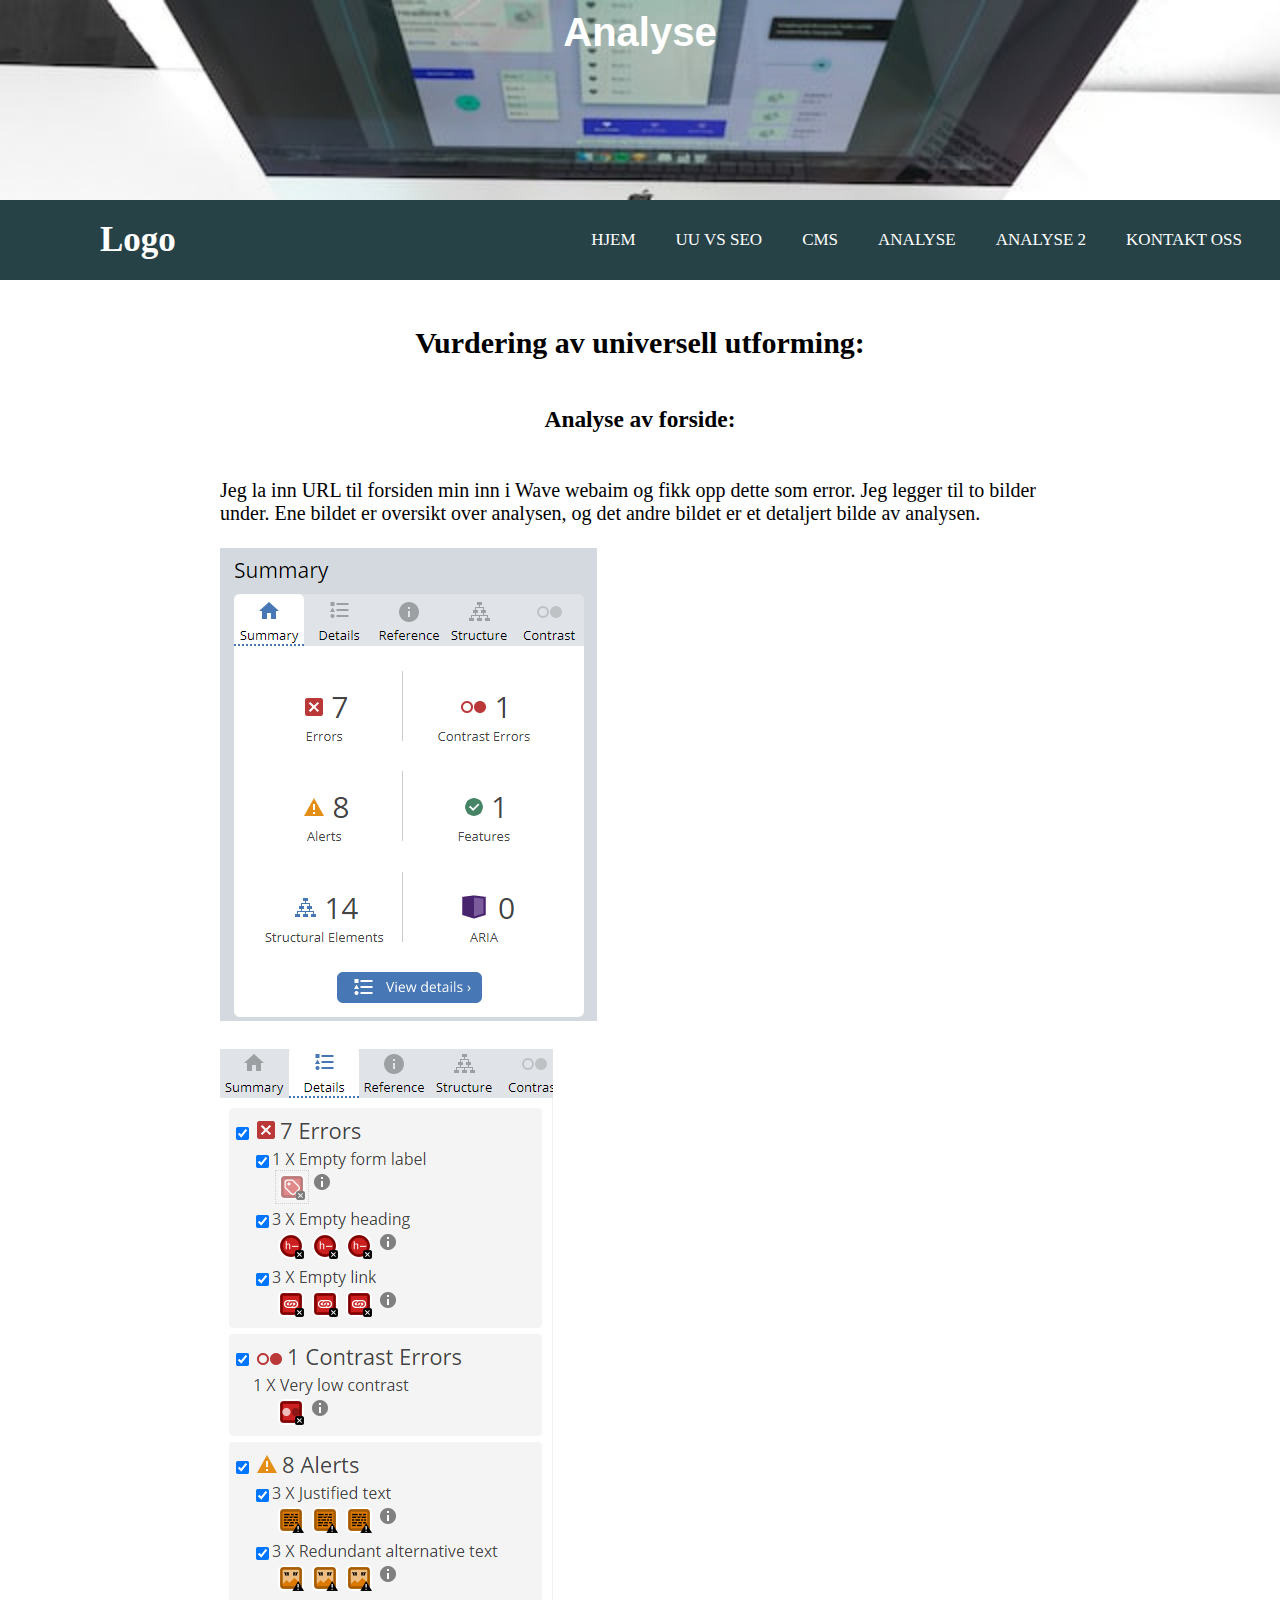
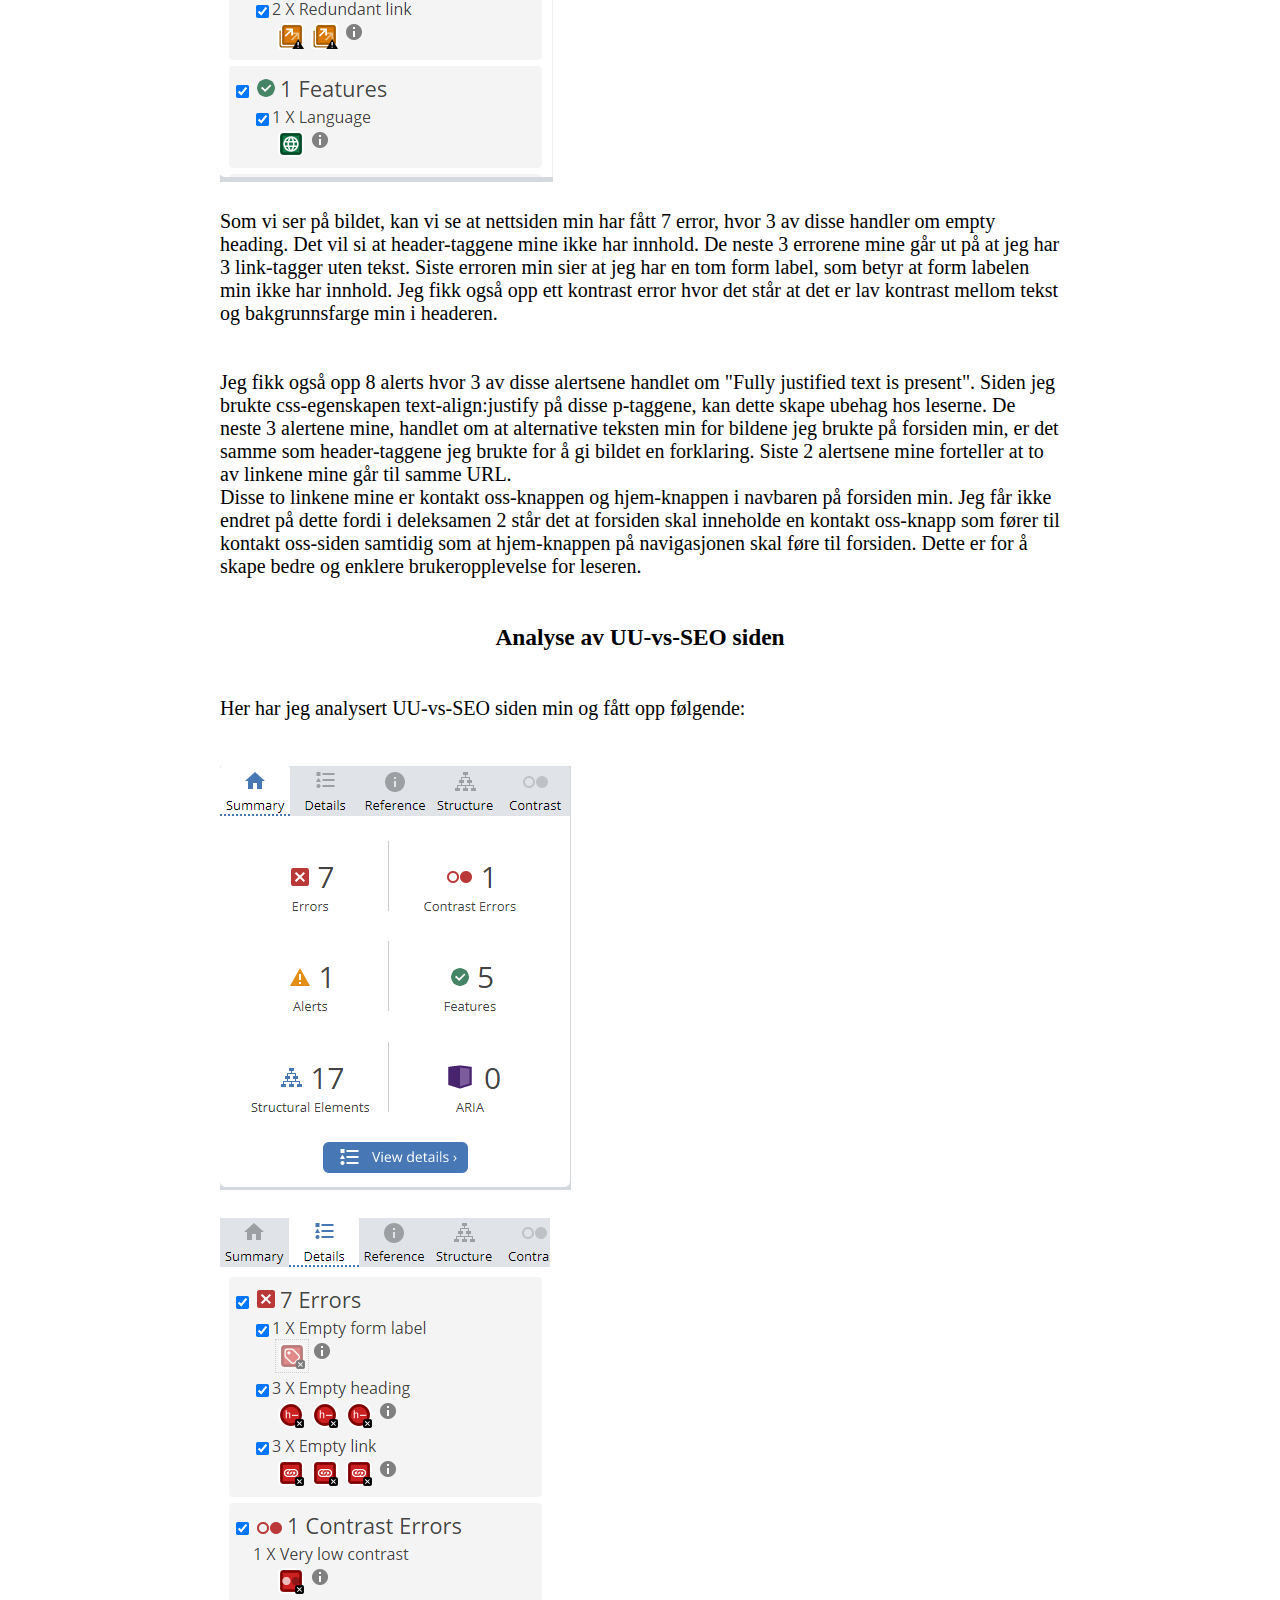
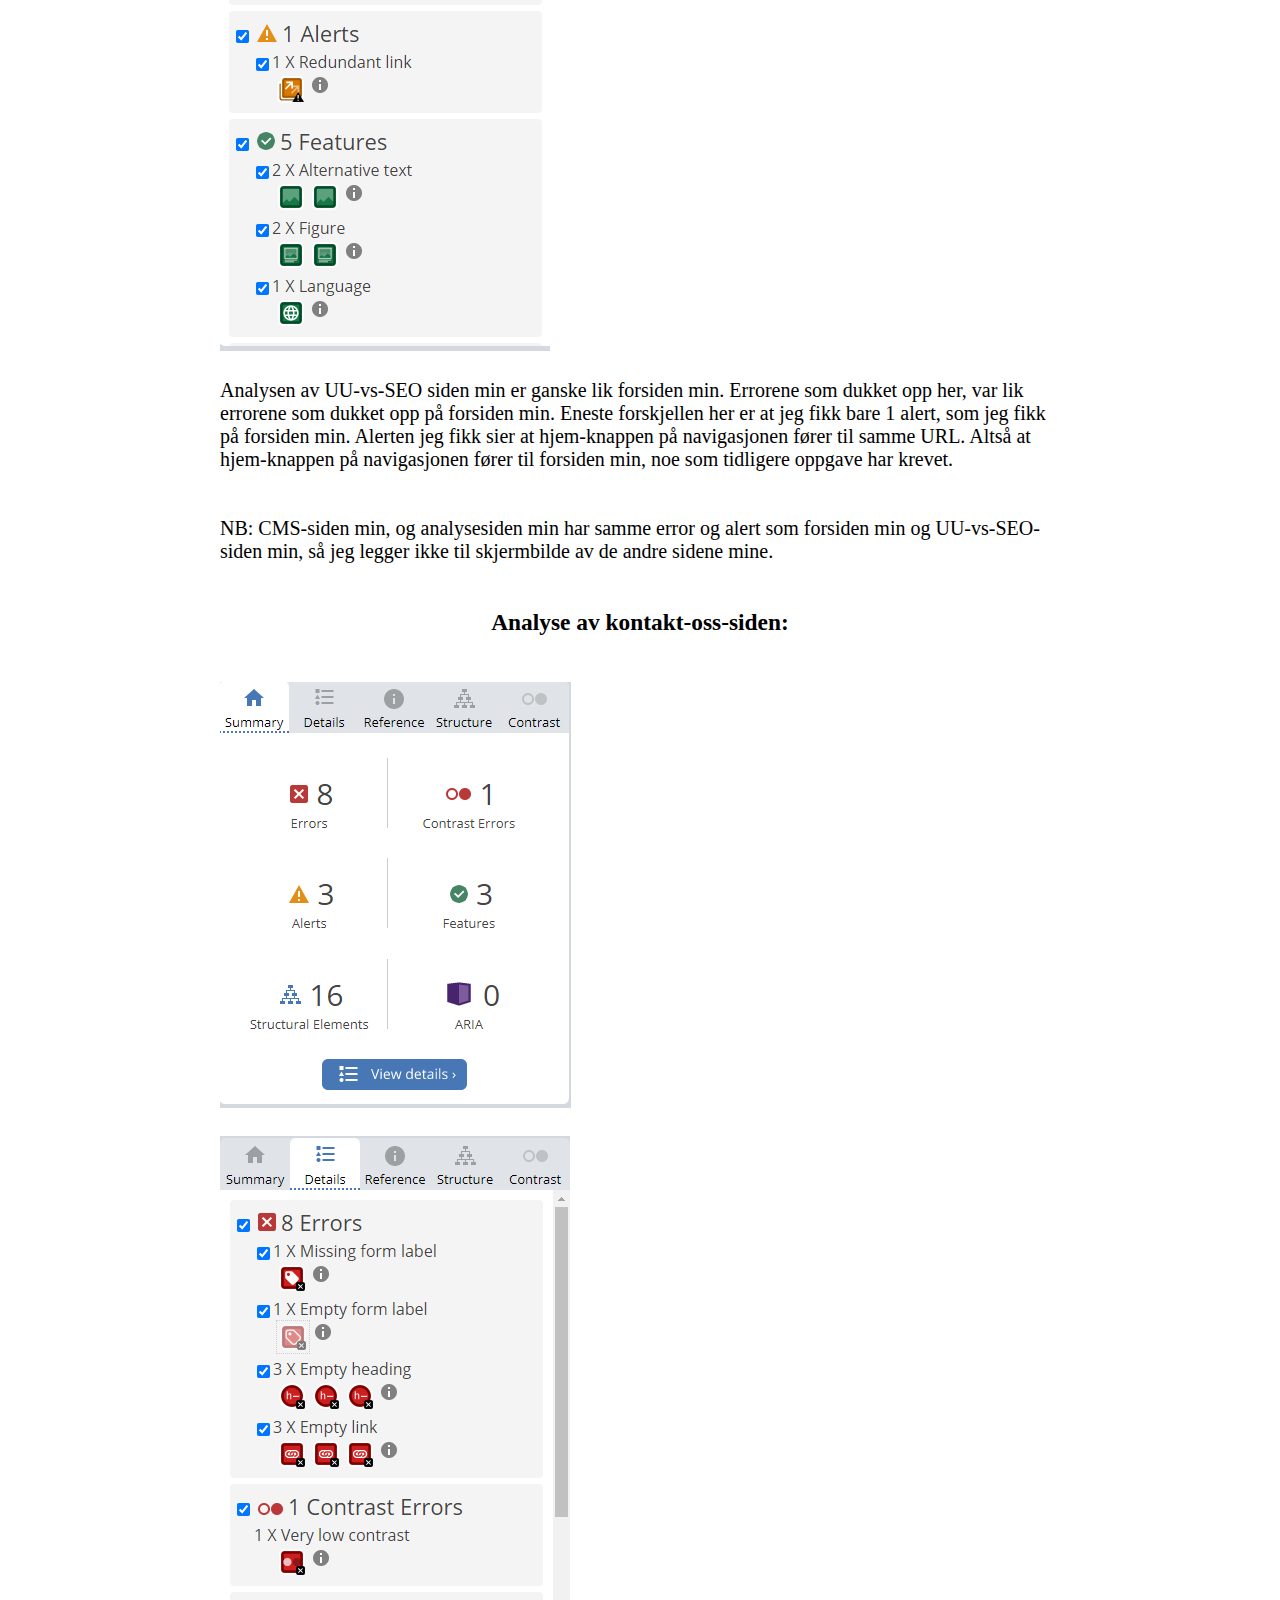
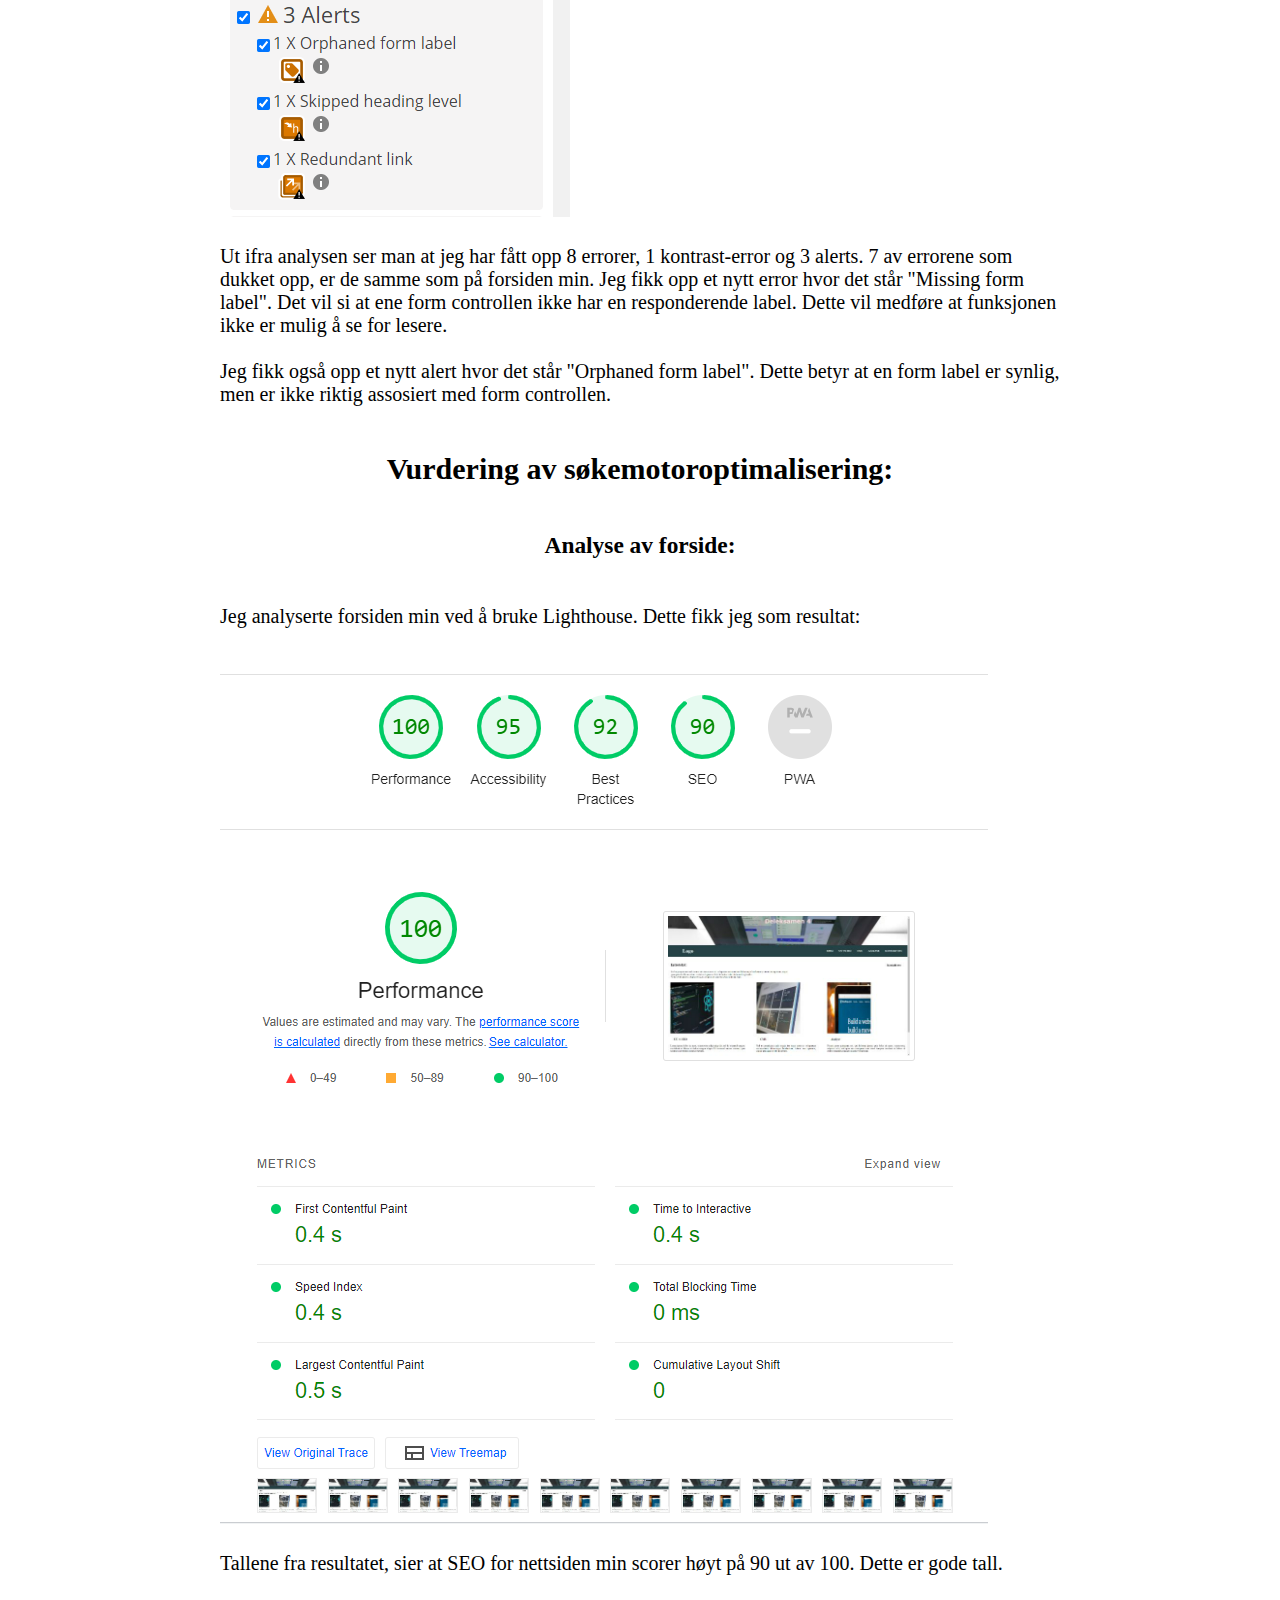
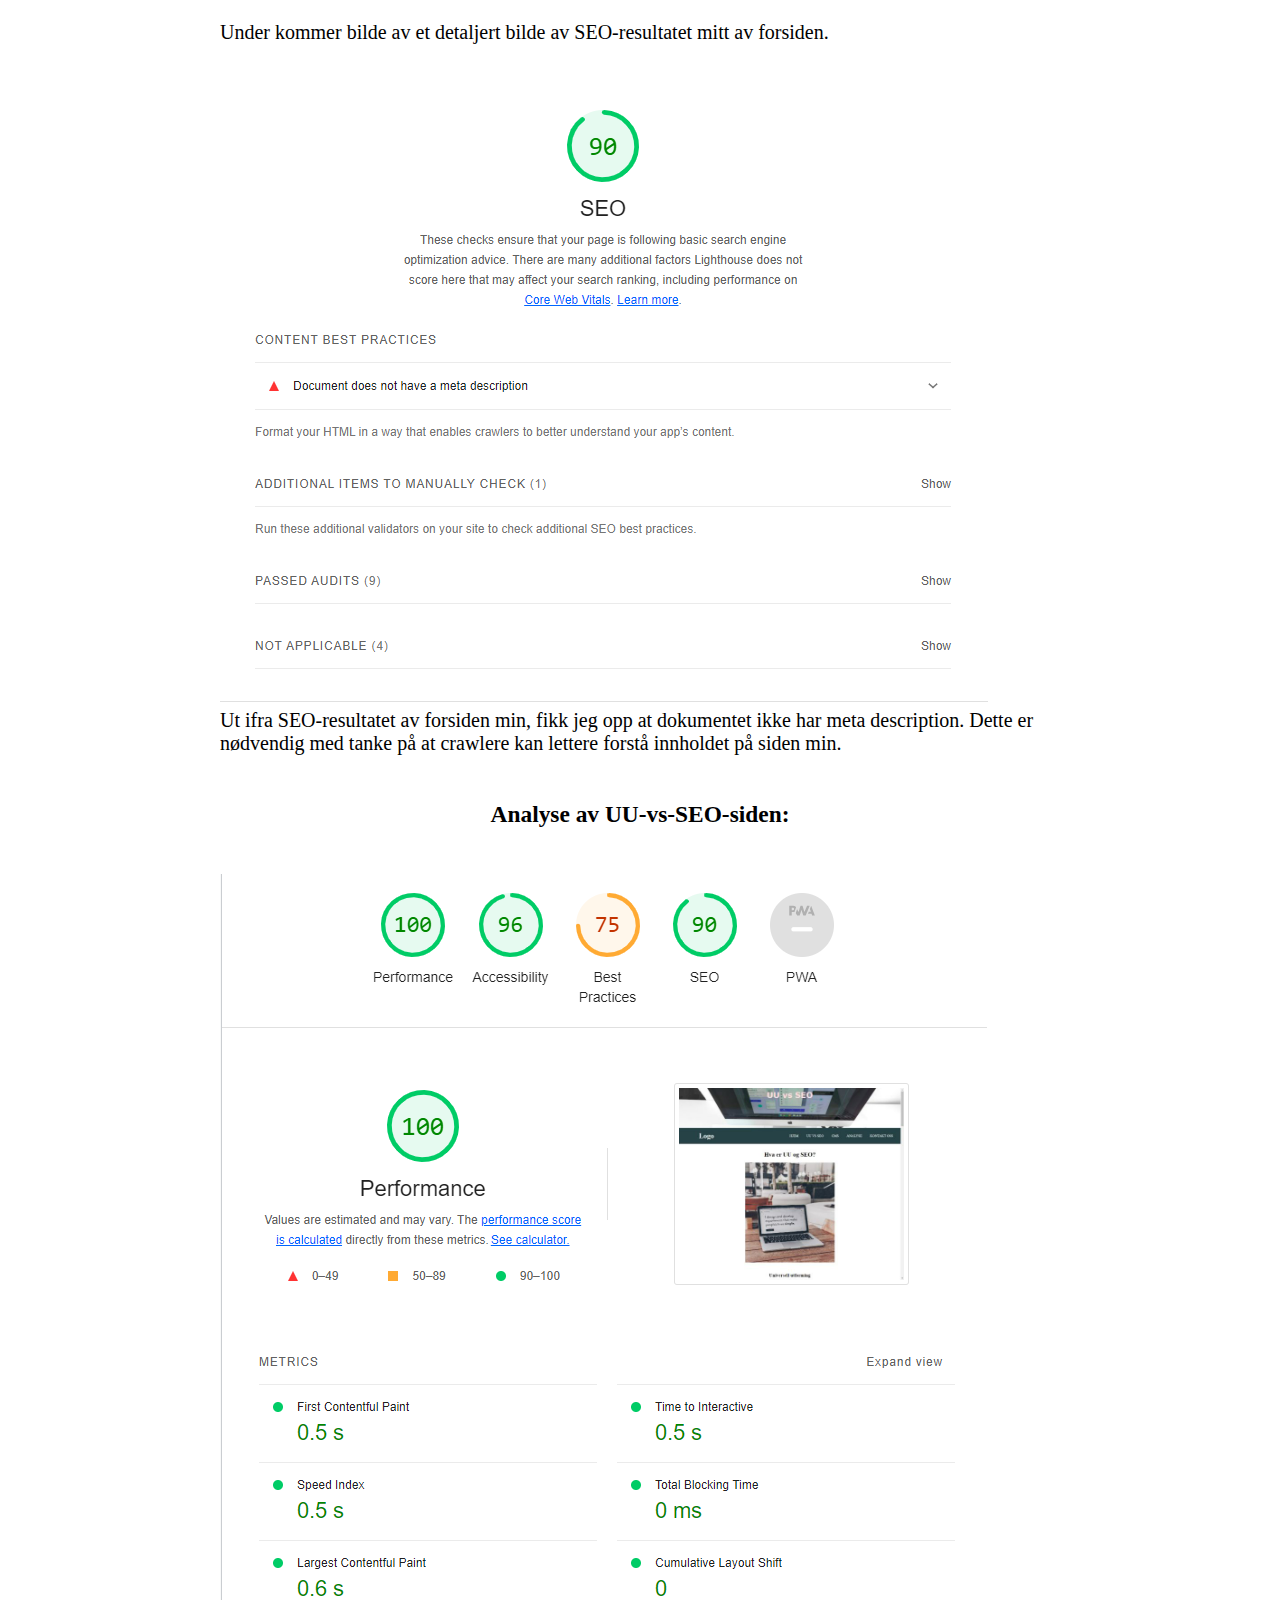
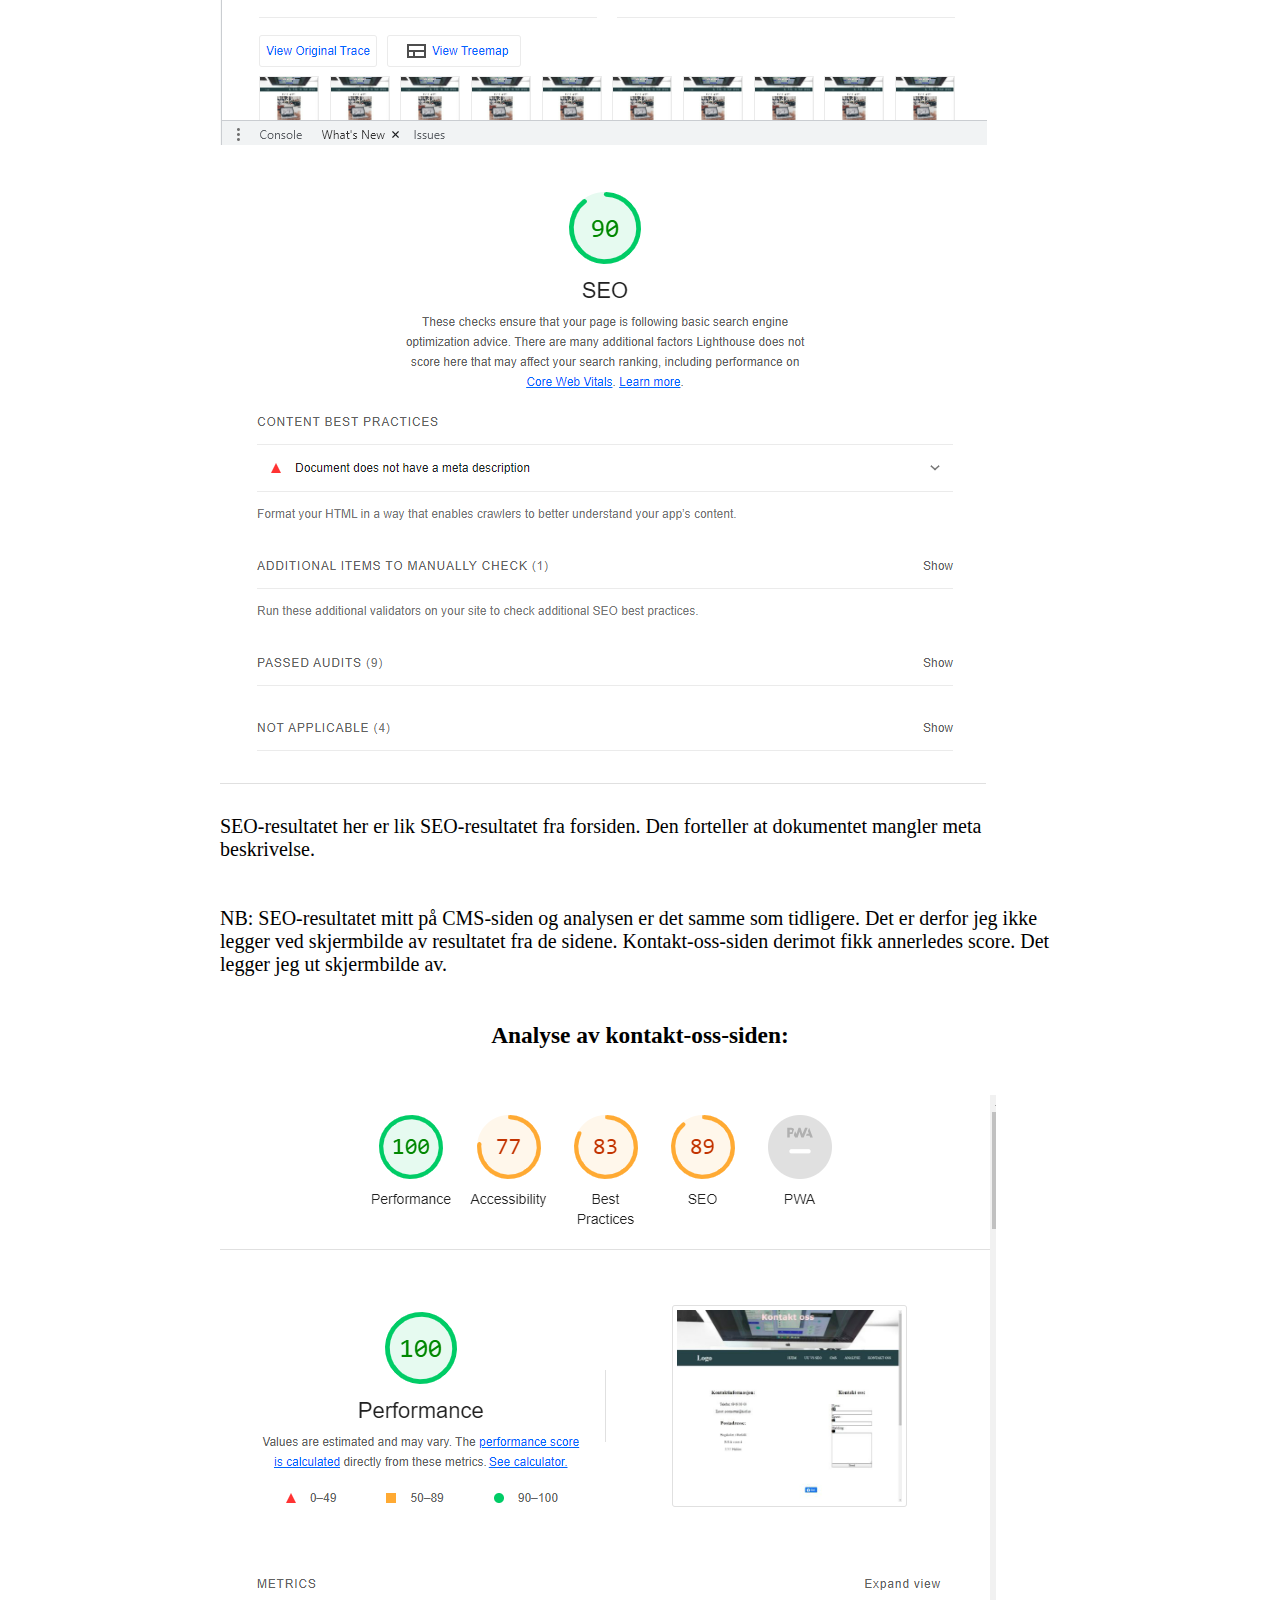
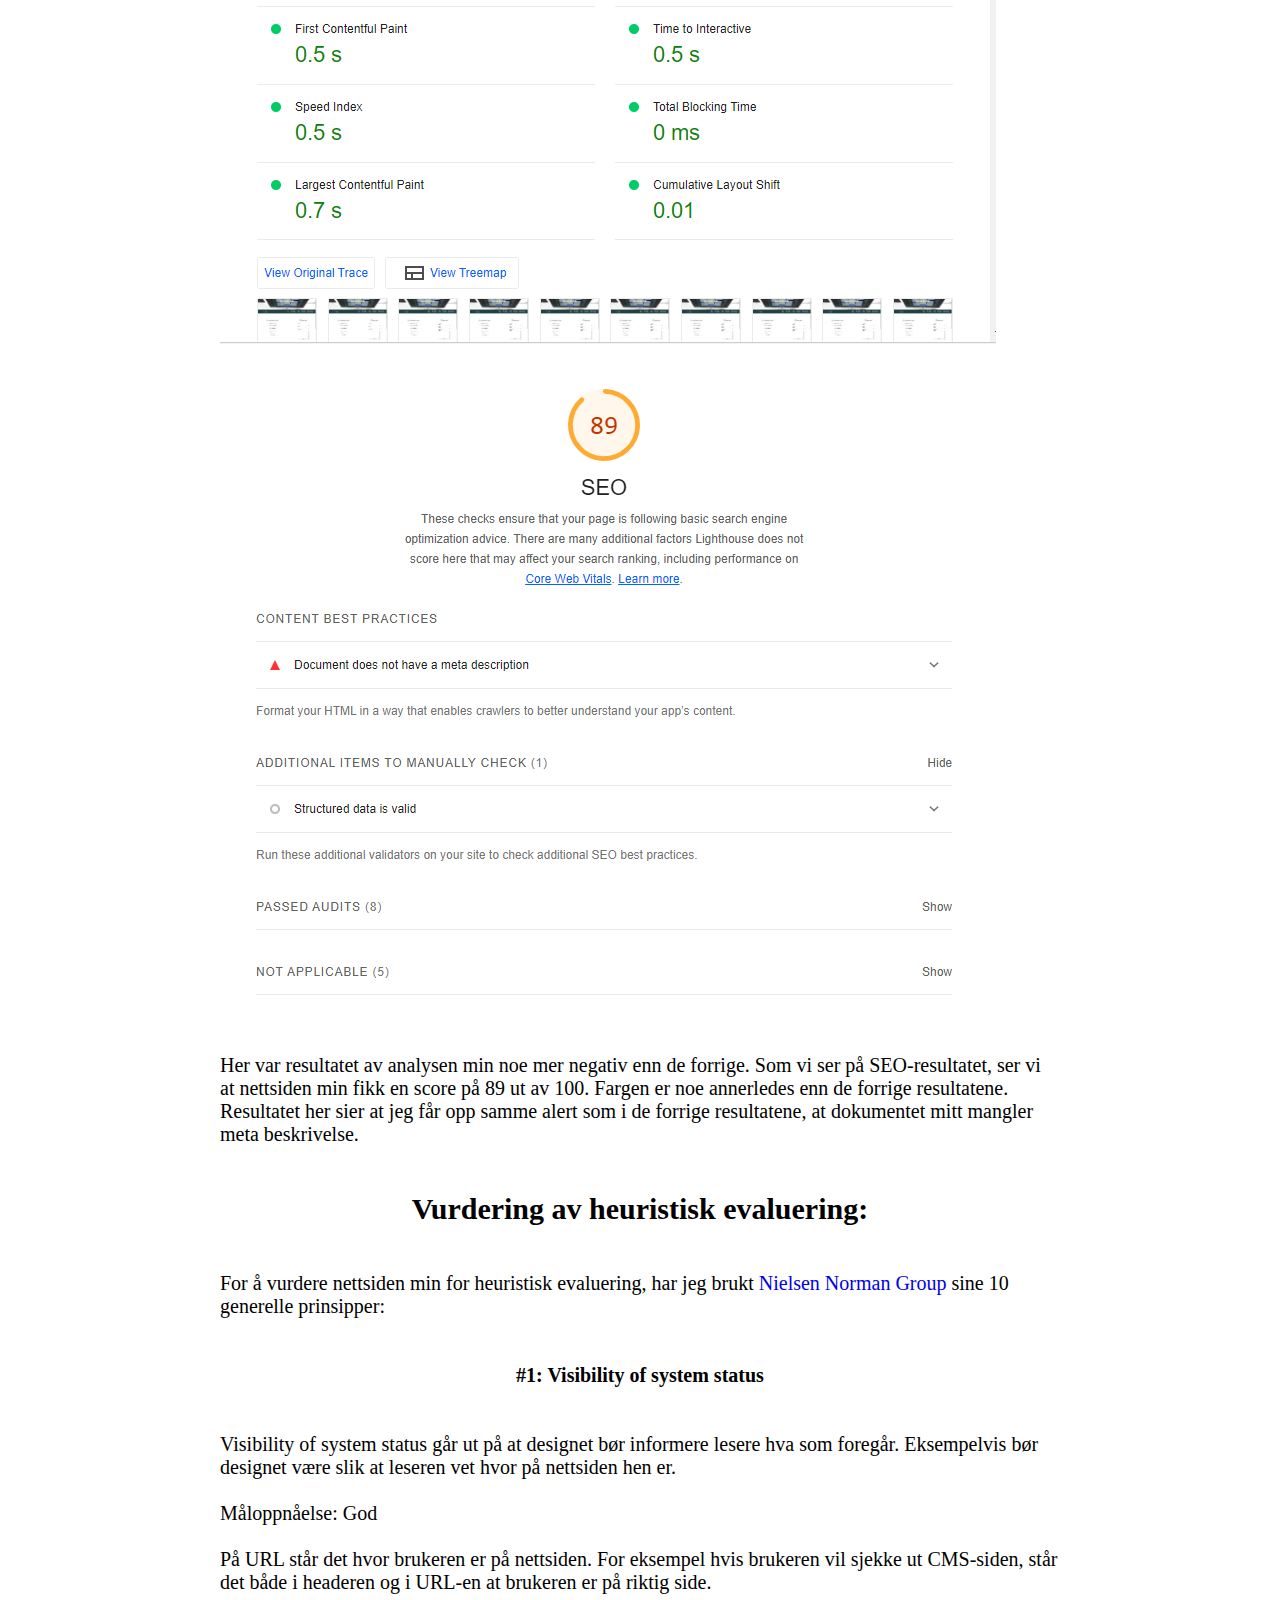
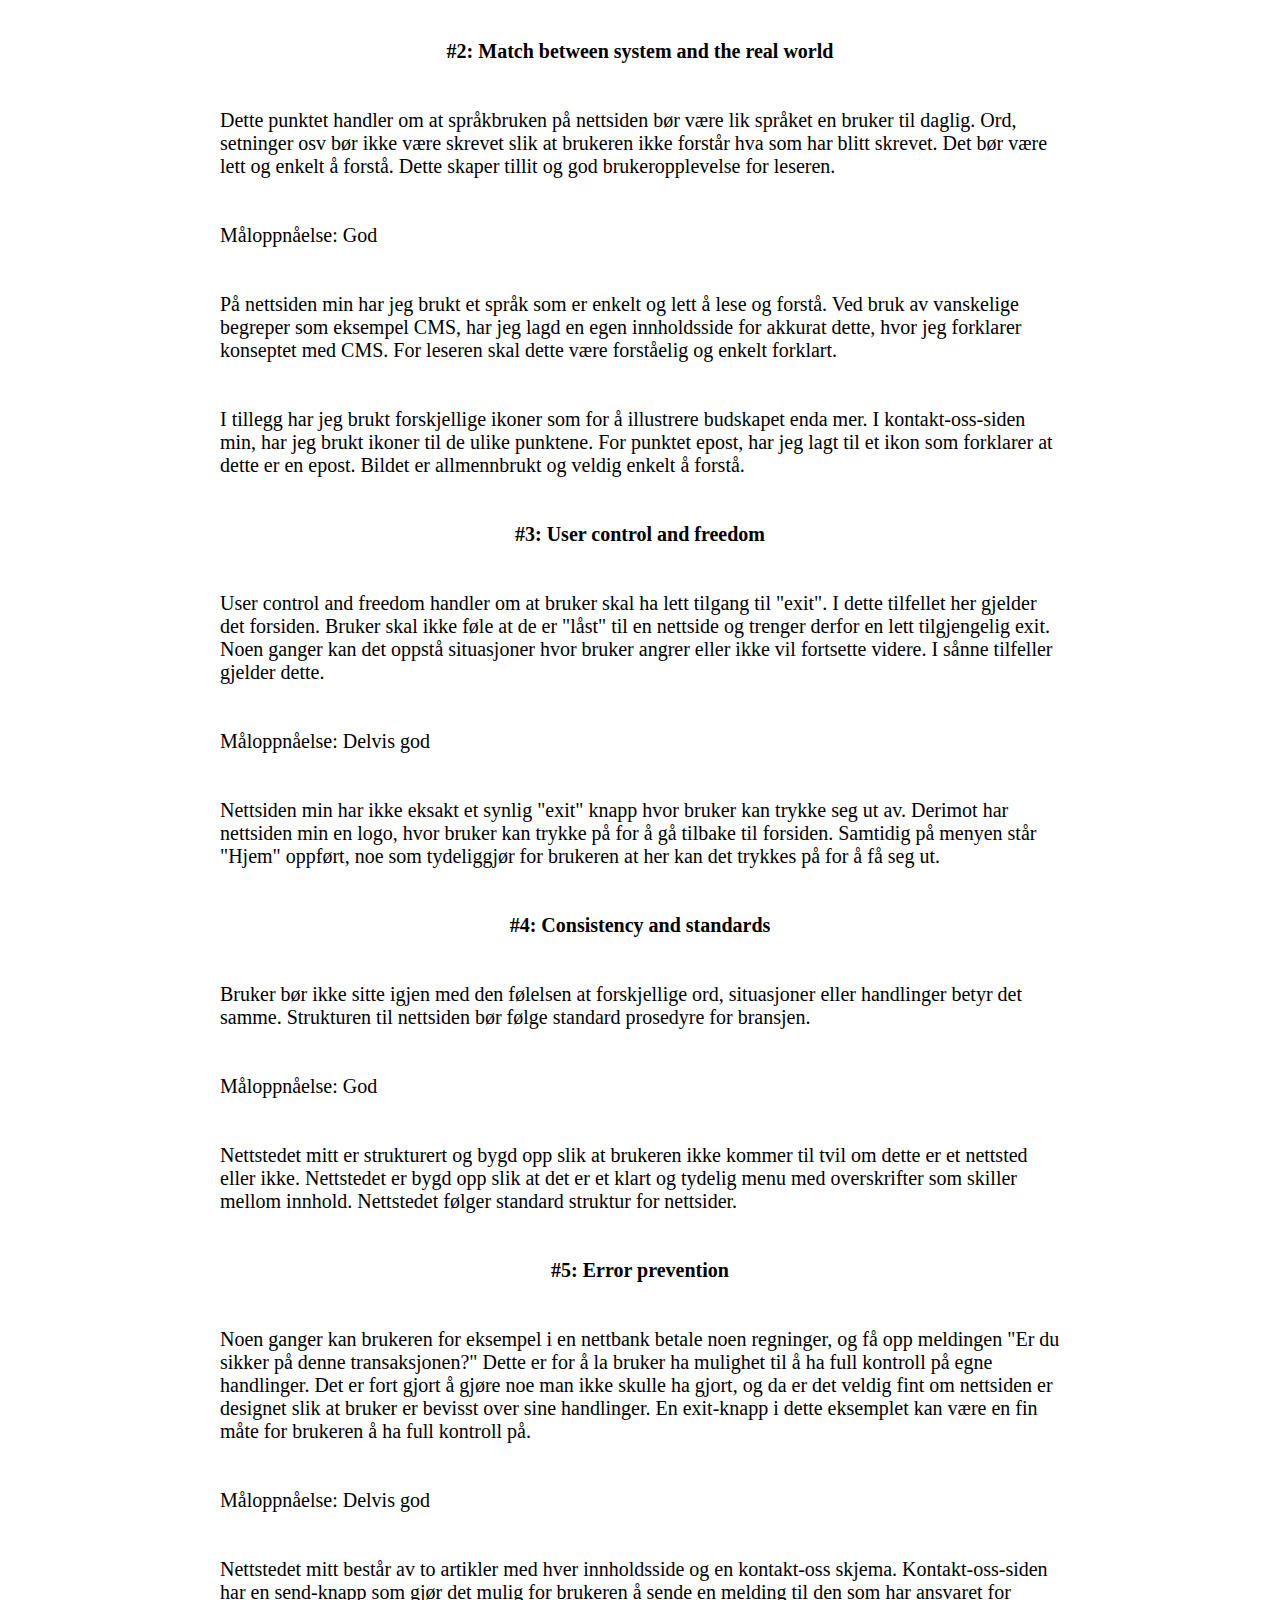
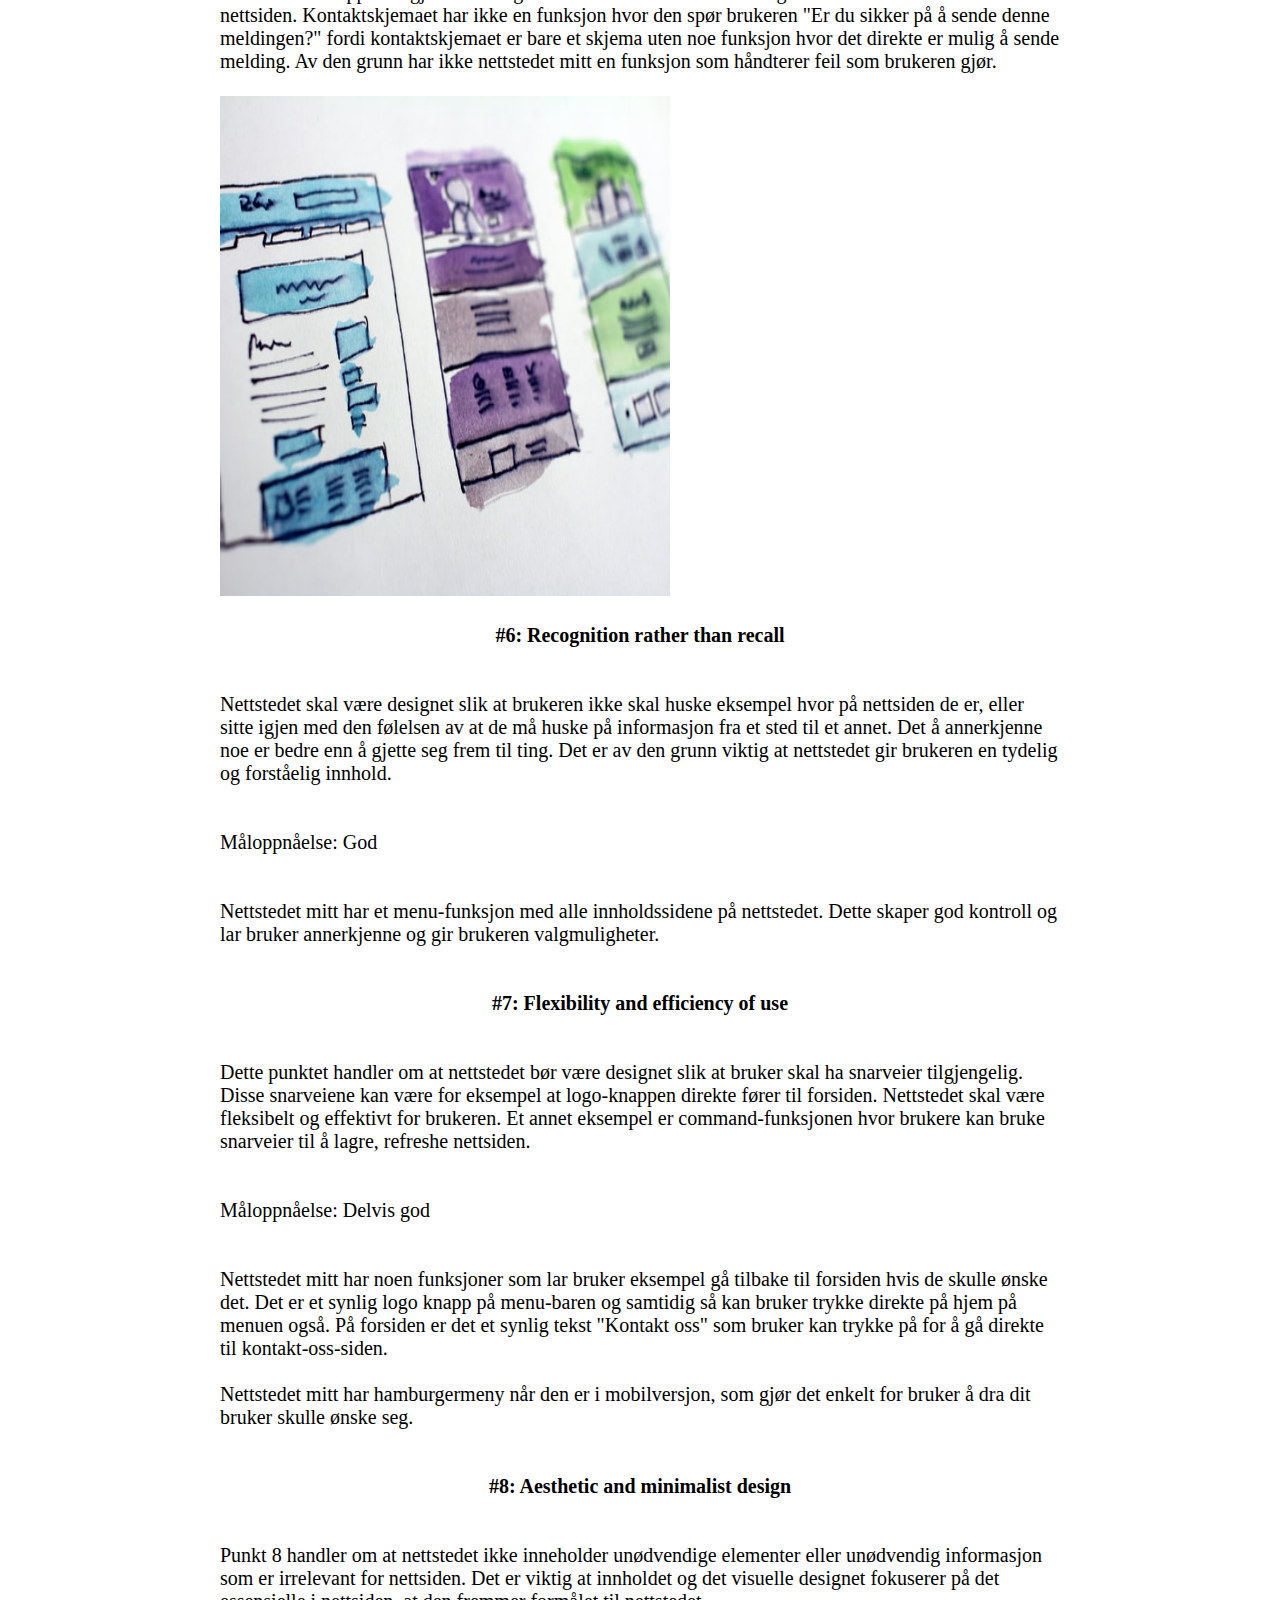
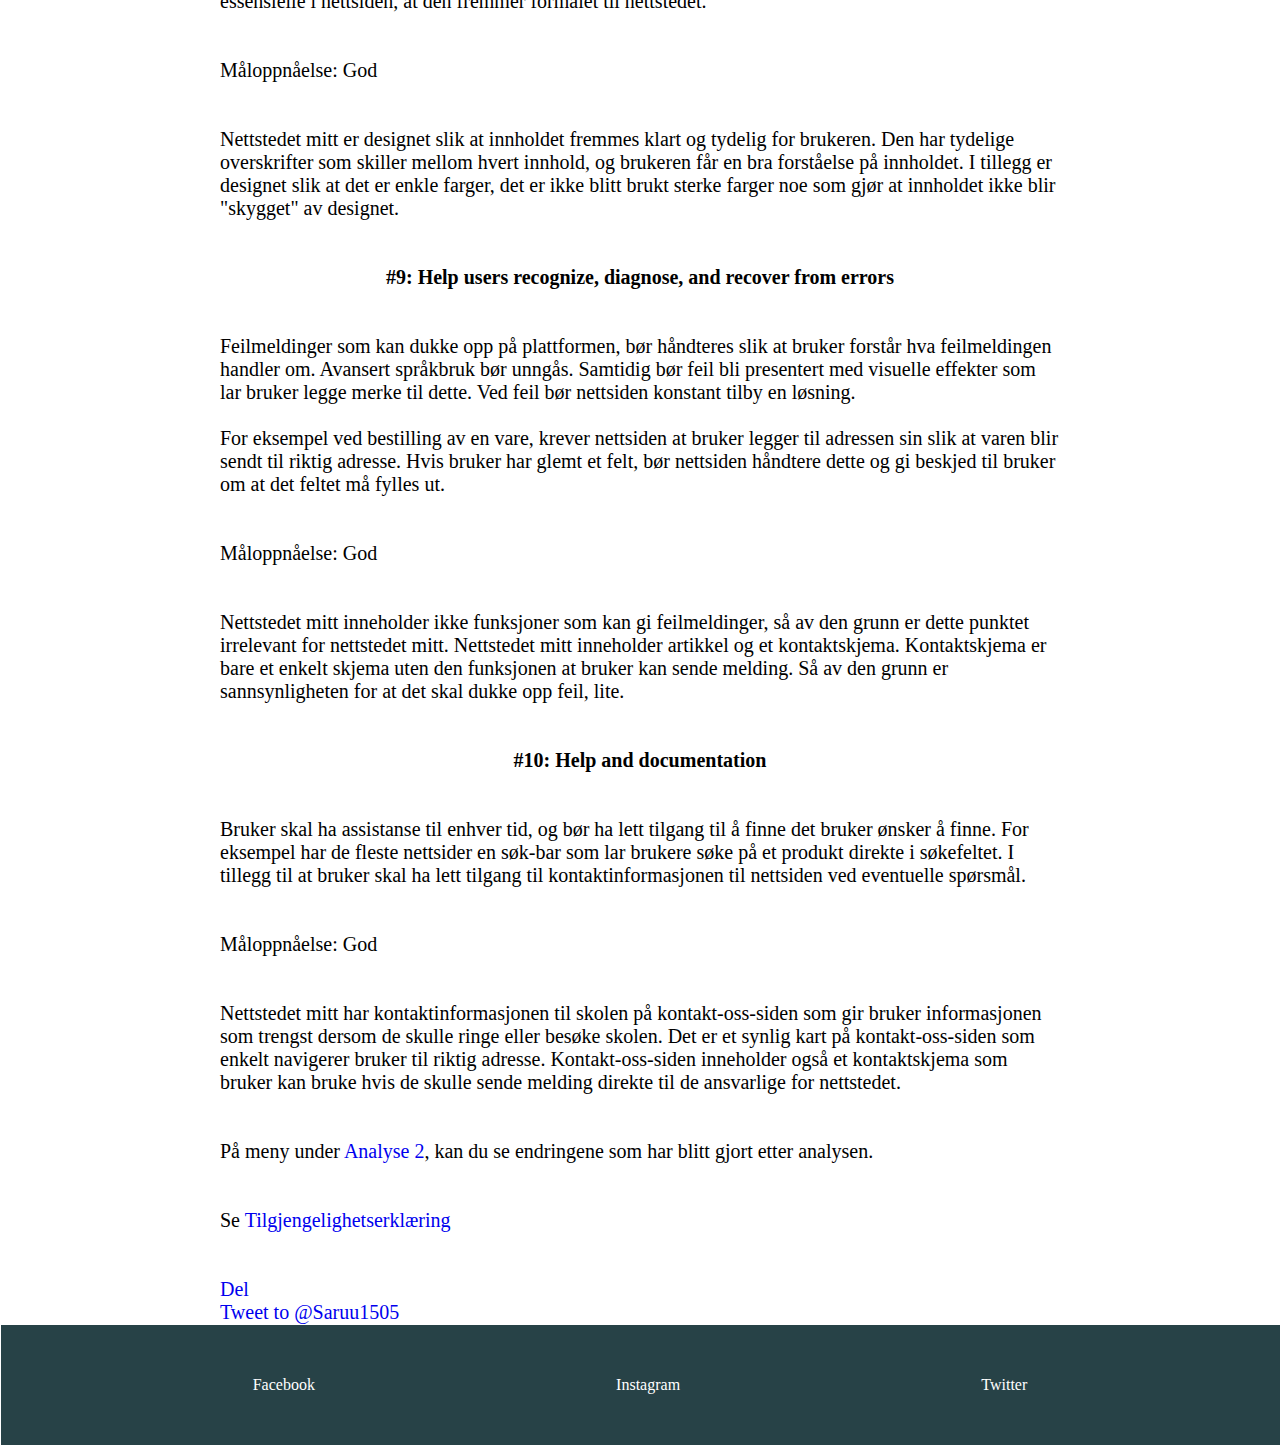
==== Analyse.html @ 58cbe732 "Ferdig, mangler bare finpussing" ====
<!DOCTYPE html>
<html lang="nn">
  <head>
    <meta charset="UTF-8" />
    <meta http-equiv="X-UA-Compatible" content="IE=edge" />
    <meta name="viewport" content="width=device-width, initial-scale=1.0" />
    <meta name="description" content="Et grundig analyse av nettstedet" />
    <meta property="og:title" content="Skriv en egen tittel her senere" />
    <meta
      property="og:description"
      content="I denne artikkelen får du vite hva UU og SEO er"
    />
    <meta
      property="og:url"
      content="https://itstud.hiof.no/~saruushs/web/webpage/index.html"
    />
    <meta property="og:type" content="article" />
    <meta property="og:image" content="/bildebank/some.jpg" />
    <meta
      property="og:image:alt"
      content="Bilde av en åpen notatbok med en kaffekopp ved siden av"
    />
    <meta property="og:site_name" content="Saruuweb" />
    <meta property="og:locale" content="nb_NO" />
    <meta name="twitter:card" content="summary_large_image" />
    <meta name="twitter:title" content="Skriv en egen title her senere" />
    <meta
      name="twitter:description"
      content="I denne artikkelen får du vite hva UU og SEO er"
    />
    <meta name="twitter:site" content="@Saruuswebiste" />
    <meta name="twitter:creator" content="@saruu1505" />
    <meta name="twitter:image" content="/bildebank/some.jpg" />
    <meta
      name="twitter:image:alt"
      content="Bilde av en åpen notatbok med en kaffekopp ved siden av"
    />
    <link rel="stylesheet" type="text/css" href="./styleinnhold.css" />
    <!-- Kilde til hvor jeg hentet linken under: https://cdnjs.com/libraries/font-awesome -->
    <link
      rel="stylesheet"
      href="https://cdnjs.cloudflare.com/ajax/libs/font-awesome/6.2.1/css/all.min.css"
      integrity="sha512-MV7K8+y+gLIBoVD59lQIYicR65iaqukzvf/nwasF0nqhPay5w/9lJmVM2hMDcnK1OnMGCdVK+iQrJ7lzPJQd1w=="
      crossorigin="anonymous"
      referrerpolicy="no-referrer"
    />

    <!-- Kilde til hvor jeg hentet faveicon fra: https://www.google.com/url?sa=i&url=https%3A%2F%2Fen.wikipedia.org%2Fwiki%2FManchester_United_F.C.&psig=AOvVaw1dnfVom9MajP-t4snqfVpS&ust=1668937295394000&source=images&cd=vfe&ved=0CBAQjRxqFwoTCPjGiIz6ufsCFQAAAAAdAAAAABAD -->
    <link
      rel="shortcut icon"
      type="image/x-icon"
      href="/bildebank/favicon_io (2)/favicon.png"
    />
    <title>Analyse</title>
  </head>
  <body>
    <div id="grid-cointainer">
      <header>
        <h1>Analyse</h1>
      </header>

      <!-- Kilde til hamburgermeny: https://www.youtube.com/watch?v=oLgtucwjVII  -->
      <nav>
        <input type="checkbox" id="check" />
        <label for="check" class="checkbtn">
          Checkbtn
          <i class="fa-solid fa-bars"></i>
        </label>
        <label class="logo"><a href="index.html">Logo</a></label>
        <ul>
          <li><a class="active" href="index.html" target="_blank">Hjem</a></li>
          <li><a href="UU-vs-SEO.html" target="_blank"> UU vs SEO</a></li>
          <li><a href="CMS.html" target="_blank">CMS</a></li>
          <li><a href="Analyse.html" target="_blank">Analyse</a></li>
          <li><a href="analyse2.html" target="_blank">Analyse 2</a></li>
          <li><a href="kontaktoss.html" target="_blank">Kontakt oss</a></li>
        </ul>
      </nav>

      <main class="main">
        <br />
        <br />
        <h2>Vurdering av universell utforming:</h2>
        <br />
        <br />
        <h3>Analyse av forside:</h3>
        <br />
        <br />

        <article>
          Jeg la inn URL til forsiden min inn i Wave webaim og fikk opp dette
          som error. Jeg legger til to bilder under. Ene bildet er oversikt over
          analysen, og det andre bildet er et detaljert bilde av analysen.
        </article>
        <br />
        <img
          src="screenshots/screenshot1.png"
          alt="Skjermbilde av en oversikt over analysen med alle errorerne mine"
        />

        <br />
        <br />

        <img
          src="screenshots/screenshot2.png"
          alt="Skjermbilde av en detaljert analyse hvor det står eksakt hva som er errorene mine"
        />

        <br />
        <br />

        <article>
          Som vi ser på bildet, kan vi se at nettsiden min har fått 7 error,
          hvor 3 av disse handler om empty heading. Det vil si at header-taggene
          mine ikke har innhold. De neste 3 errorene mine går ut på at jeg har 3
          link-tagger uten tekst. Siste erroren min sier at jeg har en tom form
          label, som betyr at form labelen min ikke har innhold. Jeg fikk også
          opp ett kontrast error hvor det står at det er lav kontrast mellom
          tekst og bakgrunnsfarge min i headeren.
        </article>
        <br />
        <br />
        <article>
          Jeg fikk også opp 8 alerts hvor 3 av disse alertsene handlet om "Fully
          justified text is present". Siden jeg brukte css-egenskapen
          text-align:justify på disse p-taggene, kan dette skape ubehag hos
          leserne. De neste 3 alertene mine, handlet om at alternative teksten
          min for bildene jeg brukte på forsiden min, er det samme som
          header-taggene jeg brukte for å gi bildet en forklaring. Siste 2
          alertsene mine forteller at to av linkene mine går til samme URL.
          <br />
          Disse to linkene mine er kontakt oss-knappen og hjem-knappen i
          navbaren på forsiden min. Jeg får ikke endret på dette fordi i
          deleksamen 2 står det at forsiden skal inneholde en kontakt oss-knapp
          som fører til kontakt oss-siden samtidig som at hjem-knappen på
          navigasjonen skal føre til forsiden. Dette er for å skape bedre og
          enklere brukeropplevelse for leseren.
        </article>
        <br />
        <br />
        <h3>Analyse av UU-vs-SEO siden</h3>
        <br />
        <br />
        <article>
          Her har jeg analysert UU-vs-SEO siden min og fått opp følgende:
        </article>
        <br />
        <br />
        <img
          src="screenshots/screenshot3.png"
          alt="Skjermbilde av en oversikt over analysen"
        />

        <br />
        <br />

        <img
          src="screenshots/screenshot4.png"
          alt="Skjermbilde av detaljert analyse"
        />

        <br />
        <br />

        <article>
          Analysen av UU-vs-SEO siden min er ganske lik forsiden min. Errorene
          som dukket opp her, var lik errorene som dukket opp på forsiden min.
          Eneste forskjellen her er at jeg fikk bare 1 alert, som jeg fikk på
          forsiden min. Alerten jeg fikk sier at hjem-knappen på navigasjonen
          fører til samme URL. Altså at hjem-knappen på navigasjonen fører til
          forsiden min, noe som tidligere oppgave har krevet.
        </article>
        <br />
        <br />
        <!-- Gjør om P-taggen under til fet skrift -->
        <p>
          NB: CMS-siden min, og analysesiden min har samme error og alert som
          forsiden min og UU-vs-SEO-siden min, så jeg legger ikke til
          skjermbilde av de andre sidene mine.
        </p>
        <br />
        <br />
        <h3>Analyse av kontakt-oss-siden:</h3>
        <br />
        <br />
        <img
          src="screenshots/screenshot-kontakt.png"
          alt="Skjermbilde av oppsummering av analysen"
        />

        <br />
        <br />
        <img
          src="screenshots/screenshot-kontakt2.png"
          alt="Skjermbilde av detaljert analyse"
        />

        <br />
        <br />
        <article>
          Ut ifra analysen ser man at jeg har fått opp 8 errorer, 1
          kontrast-error og 3 alerts. 7 av errorene som dukket opp, er de samme
          som på forsiden min. Jeg fikk opp et nytt error hvor det står "Missing
          form label". Det vil si at ene form controllen ikke har en
          responderende label. Dette vil medføre at funksjonen ikke er mulig å
          se for lesere.
          <br />
          <br />
          Jeg fikk også opp et nytt alert hvor det står "Orphaned form label".
          Dette betyr at en form label er synlig, men er ikke riktig assosiert
          med form controllen.
        </article>
        <br /><br />
        <h2>Vurdering av søkemotoroptimalisering:</h2>
        <br />
        <br />
        <h3>Analyse av forside:</h3>
        <br />
        <br />
        <article>
          Jeg analyserte forsiden min ved å bruke Lighthouse. Dette fikk jeg som
          resultat:
        </article>
        <br />
        <br />
        <img
          src="screenshots/screenshot SEO.png"
          alt="Skjermbilde av et resultat av analysen"
          style="height: auto"
        />

        <br />
        <br />
        <article>
          Tallene fra resultatet, sier at SEO for nettsiden min scorer høyt på
          90 ut av 100. Dette er gode tall.
        </article>
        <br />
        <br />
        <p>
          Under kommer bilde av et detaljert bilde av SEO-resultatet mitt av
          forsiden.
        </p>
        <br />
        <br />
        <img
          src="screenshots/screenshot-seo-detaljert.png"
          alt="Skjermbilde av detaltjert resultat av SEO"
        />
        <br />
        <article>
          Ut ifra SEO-resultatet av forsiden min, fikk jeg opp at dokumentet
          ikke har meta description. Dette er nødvendig med tanke på at crawlere
          kan lettere forstå innholdet på siden min.
        </article>
        <br />
        <br />
        <h3>Analyse av UU-vs-SEO-siden:</h3>
        <br />
        <br />
        <img
          src="screenshots/uu-vs-seo.png"
          alt="Skjermbilde av resultat gjennomført med Lighthouse"
        />

        <br />
        <br />
        <img
          src="screenshots/uu-vs-seo-details.png"
          alt="Skjermbilde av detaljert resultat av SEO"
        />

        <br />
        <br />
        <article>
          SEO-resultatet her er lik SEO-resultatet fra forsiden. Den forteller
          at dokumentet mangler meta beskrivelse.
        </article>
        <br />
        <br />
        <p>
          NB: SEO-resultatet mitt på CMS-siden og analysen er det samme som
          tidligere. Det er derfor jeg ikke legger ved skjermbilde av resultatet
          fra de sidene. Kontakt-oss-siden derimot fikk annerledes score. Det
          legger jeg ut skjermbilde av.
        </p>
        <br />
        <br />
        <h3>Analyse av kontakt-oss-siden:</h3>
        <br />
        <br />
        <img
          src="screenshots/kontaktoss1.png"
          alt="Skjermbilde av resultat gjennomført med Lighthouse"
        />

        <br />
        <br />
        <img
          src="screenshots/kontaktoss2.png"
          alt="Skjermbilde av detaljert analyse av SEO"
        />

        <br />
        <br />
        <article>
          Her var resultatet av analysen min noe mer negativ enn de forrige. Som
          vi ser på SEO-resultatet, ser vi at nettsiden min fikk en score på 89
          ut av 100. Fargen er noe annerledes enn de forrige resultatene.
          Resultatet her sier at jeg får opp samme alert som i de forrige
          resultatene, at dokumentet mitt mangler meta beskrivelse.
        </article>
        <br />
        <br />
        <h2>Vurdering av heuristisk evaluering:</h2>
        <br />
        <br />
        <p>
          For å vurdere nettsiden min for heuristisk evaluering, har jeg brukt
          <a href="https://www.nngroup.com/articles/ten-usability-heuristics/"
            >Nielsen Norman Group</a
          >
          sine 10 generelle prinsipper:
        </p>
        <br />
        <br />
        <h4>#1: Visibility of system status</h4>
        <br />
        <br />
        <article>
          Visibility of system status går ut på at designet bør informere lesere
          hva som foregår. Eksempelvis bør designet være slik at leseren vet
          hvor på nettsiden hen er.
          <br />
          <br />
          <p>Måloppnåelse: God</p>
          <br />
          <p>
            På URL står det hvor brukeren er på nettsiden. For eksempel hvis
            brukeren vil sjekke ut CMS-siden, står det både i headeren og i
            URL-en at brukeren er på riktig side.
            <br />
          </p>
        </article>
        <br />
        <br />
        <h4>#2: Match between system and the real world</h4>
        <br />
        <br />
        <article>
          <p>
            Dette punktet handler om at språkbruken på nettsiden bør være lik
            språket en bruker til daglig. Ord, setninger osv bør ikke være
            skrevet slik at brukeren ikke forstår hva som har blitt skrevet. Det
            bør være lett og enkelt å forstå. Dette skaper tillit og god
            brukeropplevelse for leseren.
          </p>
          <br />
          <br />
          <p>Måloppnåelse: God</p>
          <br />
          <br />
          <p>
            På nettsiden min har jeg brukt et språk som er enkelt og lett å lese
            og forstå. Ved bruk av vanskelige begreper som eksempel CMS, har jeg
            lagd en egen innholdsside for akkurat dette, hvor jeg forklarer
            konseptet med CMS. For leseren skal dette være forståelig og enkelt
            forklart.
          </p>
          <br />
          <br />
          <p>
            I tillegg har jeg brukt forskjellige ikoner som for å illustrere
            budskapet enda mer. I kontakt-oss-siden min, har jeg brukt ikoner
            til de ulike punktene. For punktet epost, har jeg lagt til et ikon
            som forklarer at dette er en epost. Bildet er allmennbrukt og veldig
            enkelt å forstå.
          </p>
        </article>
        <br />
        <br />
        <h4>#3: User control and freedom</h4>
        <br />
        <br />
        <article>
          <p>
            User control and freedom handler om at bruker skal ha lett tilgang
            til "exit". I dette tilfellet her gjelder det forsiden. Bruker skal
            ikke føle at de er "låst" til en nettside og trenger derfor en lett
            tilgjengelig exit. Noen ganger kan det oppstå situasjoner hvor
            bruker angrer eller ikke vil fortsette videre. I sånne tilfeller
            gjelder dette.
          </p>
          <br />
          <br />
          <p>Måloppnåelse: Delvis god</p>
          <br />
          <br />
          <p>
            Nettsiden min har ikke eksakt et synlig "exit" knapp hvor bruker kan
            trykke seg ut av. Derimot har nettsiden min en logo, hvor bruker kan
            trykke på for å gå tilbake til forsiden. Samtidig på menyen står
            "Hjem" oppført, noe som tydeliggjør for brukeren at her kan det
            trykkes på for å få seg ut.
          </p>
        </article>
        <br />
        <br />
        <h4>#4: Consistency and standards</h4>
        <br />
        <br />
        <article>
          <p>
            Bruker bør ikke sitte igjen med den følelsen at forskjellige ord,
            situasjoner eller handlinger betyr det samme. Strukturen til
            nettsiden bør følge standard prosedyre for bransjen.
          </p>
          <br />
          <br />
          <p>Måloppnåelse: God</p>
          <br />
          <br />
          <p>
            Nettstedet mitt er strukturert og bygd opp slik at brukeren ikke
            kommer til tvil om dette er et nettsted eller ikke. Nettstedet er
            bygd opp slik at det er et klart og tydelig menu med overskrifter
            som skiller mellom innhold. Nettstedet følger standard struktur for
            nettsider.
          </p>
        </article>
        <br />
        <br />
        <h4>#5: Error prevention</h4>
        <br />
        <br />
        <article>
          <p>
            Noen ganger kan brukeren for eksempel i en nettbank betale noen
            regninger, og få opp meldingen "Er du sikker på denne
            transaksjonen?" Dette er for å la bruker ha mulighet til å ha full
            kontroll på egne handlinger. Det er fort gjort å gjøre noe man ikke
            skulle ha gjort, og da er det veldig fint om nettsiden er designet
            slik at bruker er bevisst over sine handlinger. En exit-knapp i
            dette eksemplet kan være en fin måte for brukeren å ha full kontroll
            på.
          </p>
          <br />
          <br />
          <p>Måloppnåelse: Delvis god</p>
          <br />
          <br />
          <p>
            Nettstedet mitt består av to artikler med hver innholdsside og en
            kontakt-oss skjema. Kontakt-oss-siden har en send-knapp som gjør det
            mulig for brukeren å sende en melding til den som har ansvaret for
            nettsiden. Kontaktskjemaet har ikke en funksjon hvor den spør
            brukeren "Er du sikker på å sende denne meldingen?" fordi
            kontaktskjemaet er bare et skjema uten noe funksjon hvor det direkte
            er mulig å sende melding. Av den grunn har ikke nettstedet mitt en
            funksjon som håndterer feil som brukeren gjør.
            <br />
            <br />
          </p>
        </article>

        <img
          src="bildebank/tegning2.jpg"
          alt="Bilde av en tegning"
          style="width: 450px; height: 500px"
        />
        <br />
        <br />
        <h4>#6: Recognition rather than recall</h4>
        <br />
        <br />
        <article>
          <p>
            Nettstedet skal være designet slik at brukeren ikke skal huske
            eksempel hvor på nettsiden de er, eller sitte igjen med den følelsen
            av at de må huske på informasjon fra et sted til et annet. Det å
            annerkjenne noe er bedre enn å gjette seg frem til ting. Det er av
            den grunn viktig at nettstedet gir brukeren en tydelig og forståelig
            innhold.
          </p>
          <br />
          <br />
          <p>Måloppnåelse: God</p>
          <br />
          <br />
          <p>
            Nettstedet mitt har et menu-funksjon med alle innholdssidene på
            nettstedet. Dette skaper god kontroll og lar bruker annerkjenne og
            gir brukeren valgmuligheter.
          </p>
        </article>
        <br />
        <br />
        <h4>#7: Flexibility and efficiency of use</h4>
        <br />
        <br />
        <article>
          <p>
            Dette punktet handler om at nettstedet bør være designet slik at
            bruker skal ha snarveier tilgjengelig. Disse snarveiene kan være for
            eksempel at logo-knappen direkte fører til forsiden. Nettstedet skal
            være fleksibelt og effektivt for brukeren. Et annet eksempel er
            command-funksjonen hvor brukere kan bruke snarveier til å lagre,
            refreshe nettsiden.
          </p>
          <br />
          <br />
          <p>Måloppnåelse: Delvis god</p>
          <br />
          <br />
          <p>
            Nettstedet mitt har noen funksjoner som lar bruker eksempel gå
            tilbake til forsiden hvis de skulle ønske det. Det er et synlig logo
            knapp på menu-baren og samtidig så kan bruker trykke direkte på hjem
            på menuen også. På forsiden er det et synlig tekst "Kontakt oss" som
            bruker kan trykke på for å gå direkte til kontakt-oss-siden.
            <br />
            <br />
            Nettstedet mitt har hamburgermeny når den er i mobilversjon, som
            gjør det enkelt for bruker å dra dit bruker skulle ønske seg.
          </p>
        </article>
        <br />
        <br />
        <h4>#8: Aesthetic and minimalist design</h4>
        <br />
        <br />
        <article>
          <p>
            Punkt 8 handler om at nettstedet ikke inneholder unødvendige
            elementer eller unødvendig informasjon som er irrelevant for
            nettsiden. Det er viktig at innholdet og det visuelle designet
            fokuserer på det essensielle i nettsiden, at den fremmer formålet
            til nettstedet.
          </p>
          <br />
          <br />
          <p>Måloppnåelse: God</p>
          <br />
          <br />
          <p>
            Nettstedet mitt er designet slik at innholdet fremmes klart og
            tydelig for brukeren. Den har tydelige overskrifter som skiller
            mellom hvert innhold, og brukeren får en bra forståelse på
            innholdet. I tillegg er designet slik at det er enkle farger, det er
            ikke blitt brukt sterke farger noe som gjør at innholdet ikke blir
            "skygget" av designet.
          </p>
        </article>
        <br />
        <br />
        <h4>#9: Help users recognize, diagnose, and recover from errors</h4>
        <br />
        <br />
        <article>
          <p>
            Feilmeldinger som kan dukke opp på plattformen, bør håndteres slik
            at bruker forstår hva feilmeldingen handler om. Avansert språkbruk
            bør unngås. Samtidig bør feil bli presentert med visuelle effekter
            som lar bruker legge merke til dette. Ved feil bør nettsiden
            konstant tilby en løsning.
            <br />
            <br />
            For eksempel ved bestilling av en vare, krever nettsiden at bruker
            legger til adressen sin slik at varen blir sendt til riktig adresse.
            Hvis bruker har glemt et felt, bør nettsiden håndtere dette og gi
            beskjed til bruker om at det feltet må fylles ut.
          </p>
          <br />
          <br />
          <p>Måloppnåelse: God</p>
          <br />
          <br />
          <p>
            Nettstedet mitt inneholder ikke funksjoner som kan gi feilmeldinger,
            så av den grunn er dette punktet irrelevant for nettstedet mitt.
            Nettstedet mitt inneholder artikkel og et kontaktskjema.
            Kontaktskjema er bare et enkelt skjema uten den funksjonen at bruker
            kan sende melding. Så av den grunn er sannsynligheten for at det
            skal dukke opp feil, lite.
          </p>
        </article>
        <br />
        <br />
        <h4>#10: Help and documentation</h4>
        <br />
        <br />
        <article>
          <p>
            Bruker skal ha assistanse til enhver tid, og bør ha lett tilgang til
            å finne det bruker ønsker å finne. For eksempel har de fleste
            nettsider en søk-bar som lar brukere søke på et produkt direkte i
            søkefeltet. I tillegg til at bruker skal ha lett tilgang til
            kontaktinformasjonen til nettsiden ved eventuelle spørsmål.
          </p>
          <br />
          <br />
          <p>Måloppnåelse: God</p>
          <br />
          <br />
          <p>
            Nettstedet mitt har kontaktinformasjonen til skolen på
            kontakt-oss-siden som gir bruker informasjonen som trengst dersom de
            skulle ringe eller besøke skolen. Det er et synlig kart på
            kontakt-oss-siden som enkelt navigerer bruker til riktig adresse.
            Kontakt-oss-siden inneholder også et kontaktskjema som bruker kan
            bruke hvis de skulle sende melding direkte til de ansvarlige for
            nettstedet.
          </p>
        </article>
        <br />
        <br />

        <p>
          På meny under <a href="analyse2.html"> Analyse 2</a>, kan du se
          endringene som har blitt gjort etter analysen.
        </p>
        <br />
        <br />
        <p>
          Se
          <a href="Tilgjengelighetserklæring1.pdf">Tilgjengelighetserklæring</a>
        </p>

        <br />
        <br />

        <!-- Kode under hentet fra: https://developers.facebook.com/docs/plugins/share-button/# -->
        <!-- Load Facebook SDK for JavaScript -->
        <div id="fb-root"></div>
        <script
          async
          defer
          crossorigin="anonymous"
          src="https://connect.facebook.net/nb_NO/sdk.js#xfbml=1&version=v15.0"
          nonce="Mf9hOulJ"
        ></script>

        <div
          class="fb-share-button"
          data-href="https://nb-no.facebook.com/"
          data-layout="button"
          data-size="large"
        >
          <a
            target="_blank"
            href="https://www.facebook.com/sharer/sharer.php?u=https%3A%2F%2Fnb-no.facebook.com%2F&amp;src=sdkpreparse"
            class="fb-xfbml-parse-ignore"
            >Del</a
          >
        </div>

        <!-- Kilde: https://publish.twitter.com/# -->
        <a
          href="https://twitter.com/intent/tweet?screen_name=Saruu1505&ref_src=twsrc%5Etfw"
          class="twitter-mention-button"
          data-show-count="false"
          >Tweet to @Saruu1505</a
        >
        <script
          async
          src="https://platform.twitter.com/widgets.js"
          charset="utf-8"
        ></script>
      </main>

      <footer>
        <a href="https://nb-no.facebook.com/" class="fa-brands fa-facebook"
          >Facebook</a
        >
        <a href="https://www.instagram.com//" class="fa-brands fa-instagram"
          >Instagram</a
        >
        <a href="https://twitter.com/i/flow/login/" class="fa-brands fa-twitter"
          >Twitter</a
        >
      </footer>
    </div>
  </body>
</html>
---- styleinnhold.css ----
* {
  box-sizing: border-box;
  padding: 0;
  margin: 0;
  text-decoration: none;
  list-style: none;
}

header {
  background-image: url("bildebank/skrivebord.jpg");
  background-size: cover;
  height: 200px;
  font-size: 20px;
  font-family: Verdana, Geneva, Tahoma, sans-serif;
  color: #ffffff;

  padding: 10px;
}

header h1 {
  display: flex;
  justify-content: center;
  align-items: flex-end;
}

/* Kilde til hamburgermeny: https://www.youtube.com/watch?v=oLgtucwjVII */
nav {
  background: #274247;
  height: 80px;
  width: 100%;
}
/* Kilde til hamburgermeny: https://www.youtube.com/watch?v=oLgtucwjVII */
.logo {
  font-size: 35px;
  line-height: 80px;
  padding: 0 100px;
  font-weight: bold;
}

.logo a {
  color: white;
}
/* Kilde til hamburgermeny: https://www.youtube.com/watch?v=oLgtucwjVII */
nav ul {
  float: right;
  margin-right: 20px;
}
/* Kilde til hamburgermeny: https://www.youtube.com/watch?v=oLgtucwjVII */
nav ul li {
  display: inline-block;
  line-height: 80px;
  margin: 0 5px;
}
/* Kilde til hamburgermeny: https://www.youtube.com/watch?v=oLgtucwjVII */
nav ul li a {
  color: rgb(255, 255, 255);
  font-size: 17px;
  padding: 7px 13px;
  border-radius: 3px;
  text-transform: uppercase;
}
/* Kilde til hamburgermeny: https://www.youtube.com/watch?v=oLgtucwjVII */
a.active,
a:hover {
  transition: 0.5s;
}

/* Kilde til hamburgermeny: https://www.youtube.com/watch?v=oLgtucwjVII */
.checkbtn {
  font-size: 30px;
  color: rgb(255, 255, 255);
  float: right;
  line-height: 80px;
  margin-right: 40px;
  cursor: pointer;
  display: none;
  text-shadow: none;
}
/* Kilde til hamburgermeny: https://www.youtube.com/watch?v=oLgtucwjVII */
#check {
  display: none;
}

.main {
  padding-left: 220px;
  padding-right: 220px;
  font-size: 20px;
}

.page {
  display: grid;
  grid-template-columns: auto auto;
  align-items: baseline;
  gap: 5rem;
  padding-top: 5rem;
}
.kontaktinfo {
  text-align: center;
  font-size: 17px;
}

.contactform {
  font-family: Cambria, Cochin, Georgia, Times, "Times New Roman", serif;
}

.kontakt {
  display: flex;
  flex-direction: column;
  justify-content: space-between;
  text-align: center;
  padding: 20px;
  margin: 20px;
}

iframe {
  padding-bottom: 2px;
}

figure {
  text-align: center;
}

main h2,
h3,
h4 {
  text-align: center;
}

.table {
  display: grid;
  grid-template-columns: auto auto auto auto;
  text-align: center;

  padding: 10px;
}

.table div {
  border: 1px solid;
}

.table2 {
  display: grid;
  grid-template-columns: auto auto auto;
  text-align: center;

  padding: 10px;
}

.table2 div {
  border: 1px solid;
}

.head {
  background-color: rgb(108, 138, 168);
  font-weight: 700;
}

footer {
  background: #274247;
  text-align: center;
  padding: 1px;
  margin: 0.5px;
  display: flex;
  text-align: center;
  justify-content: space-evenly;
}

footer a {
  text-decoration: none;
  list-style-type: none;
  color: rgb(255, 255, 255);
  padding: 25px;
  margin: 25px;
  display: flex;
  text-align: center;
}

footer a:hover {
  color: #274247;
  transition: 1.5s;
}

section {
  font-family: sans-serif;
  font-size: 1rem;
}

.contactform {
  display: block;
  margin: 0 auto;
  padding: 0;
  box-sizing: border-box;
  text-align: center;
  max-width: 500px;
}
.contactform h2 {
  font-family: "Times New Roman", Times, serif;
  font-size: 25px;
  padding-bottom: 20px;
}

.kontaktinfo {
  display: flex;
  flex-direction: column;
  max-width: 500px;
  margin: 0 auto;
  text-align: left;
  padding: 20px 0;
}

@media screen and (max-width: 767px) {
  .table {
    display: grid;
    grid-template-columns: auto auto auto auto;
  }

  .table2 {
    display: grid;
    grid-template-columns: auto auto auto;
  }

  .main {
    display: grid;
    grid-template-columns: auto auto;
  }
}
/* Kilde til hamburgermeny: https://www.youtube.com/watch?v=oLgtucwjVII */
@media screen and (max-width: 952px) {
  label.logo {
    font-size: 30px;
    padding-left: 50px;
  }

  nav ul li a {
    font-size: 16px;
  }
}
/* Kilde til hamburgermeny: https://www.youtube.com/watch?v=oLgtucwjVII */
@media screen and (max-width: 858px) {
  .checkbtn {
    display: block;
  }

  ul {
    position: fixed;
    width: 100%;
    height: 100vh;
    background: #274247;
    top: 80px;
    left: -100%;
    text-align: center;
    transition: all 0.5s;
  }

  nav ul li {
    display: block;
    margin: 50px 0;
    line-height: 30px;
  }

  nav ul li a {
    font-size: 20px;
  }

  a:hover,
  a.active {
    background: none;
    color: #274247;
  }

  #check:checked ~ ul {
    left: 0;
  }
}
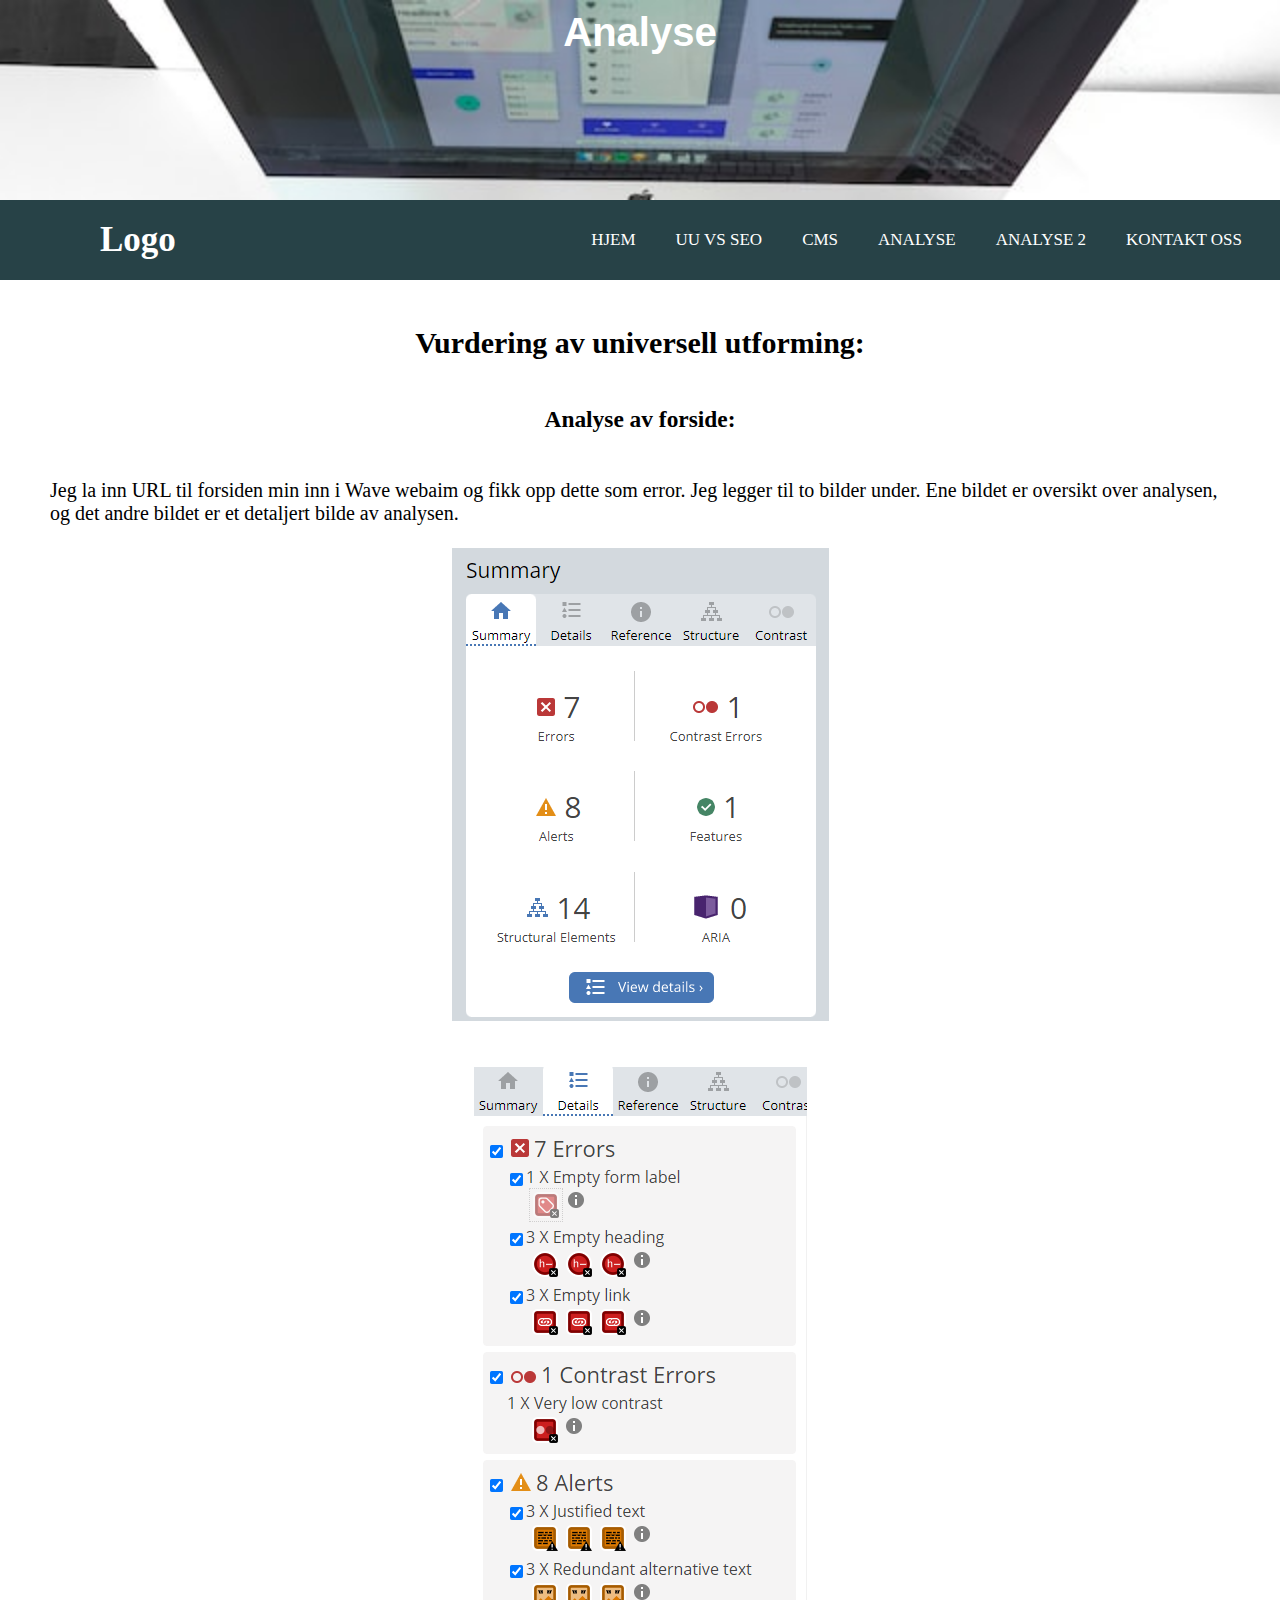
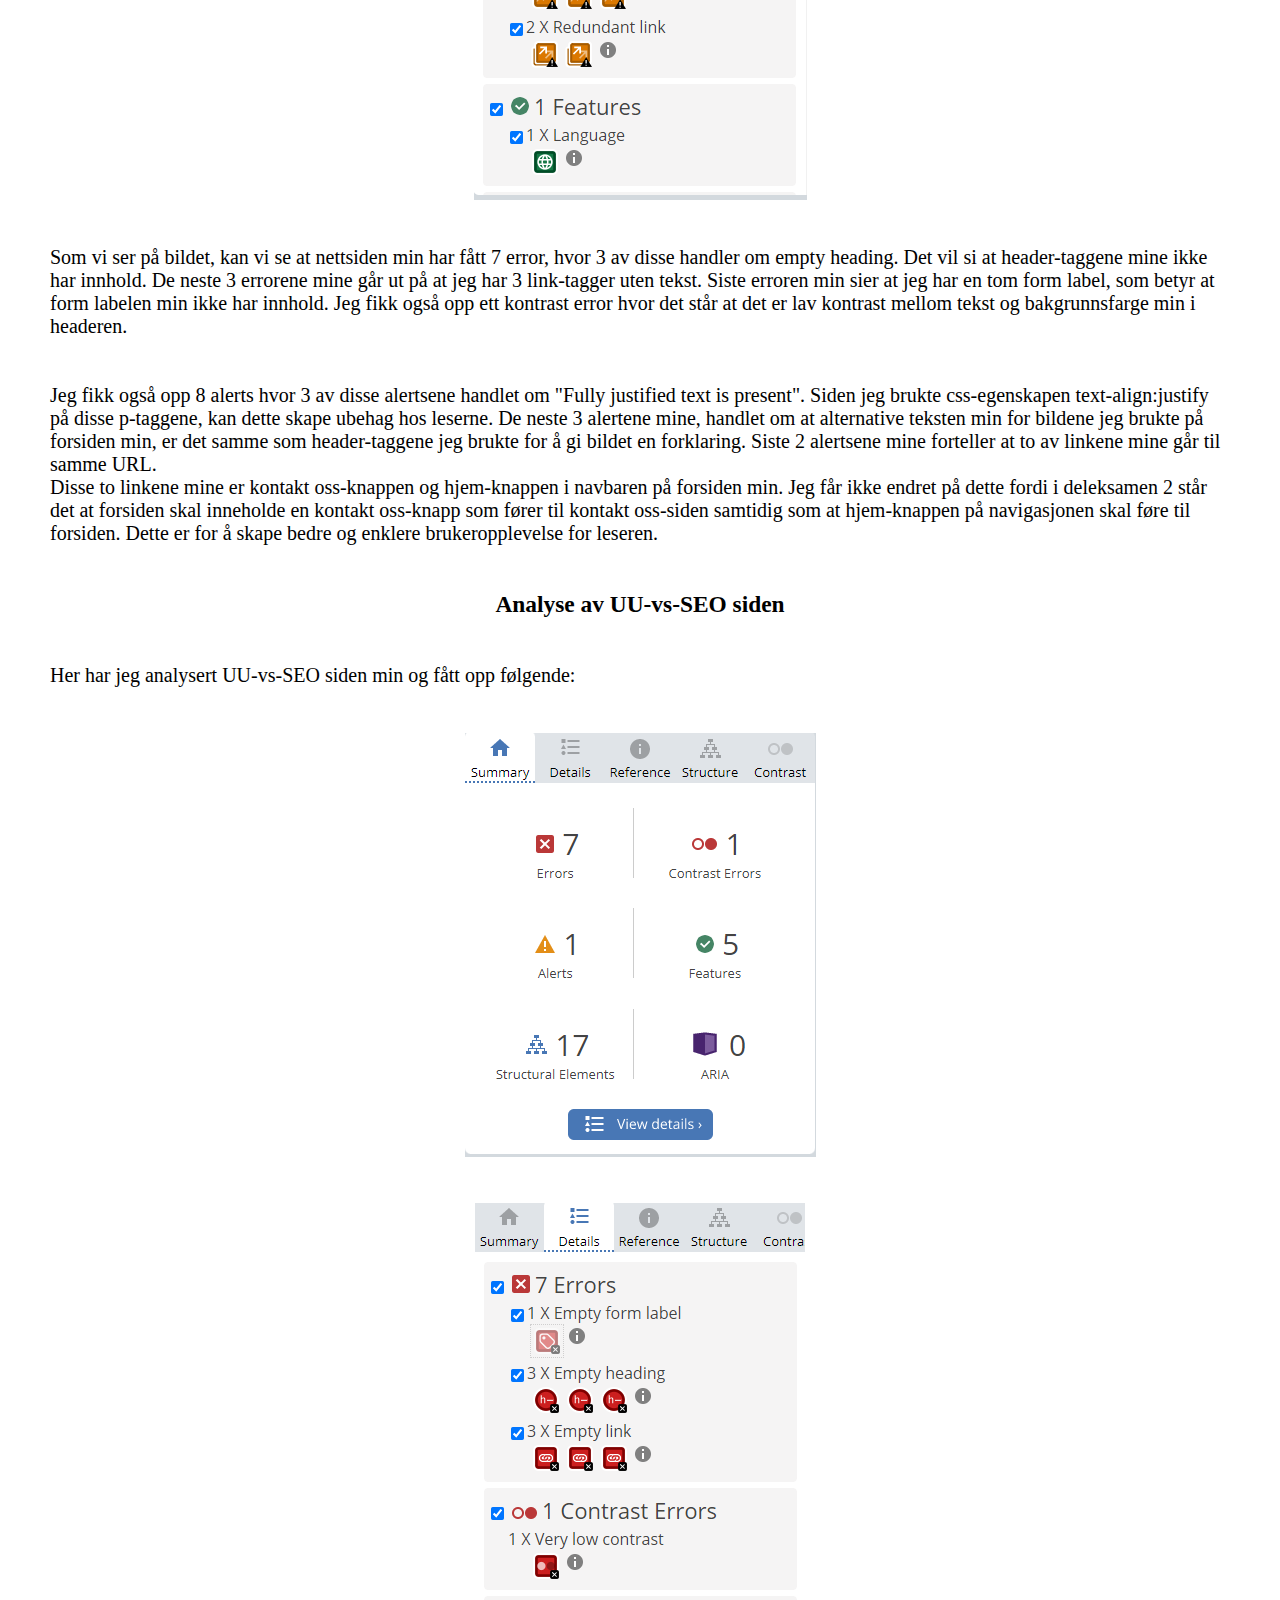
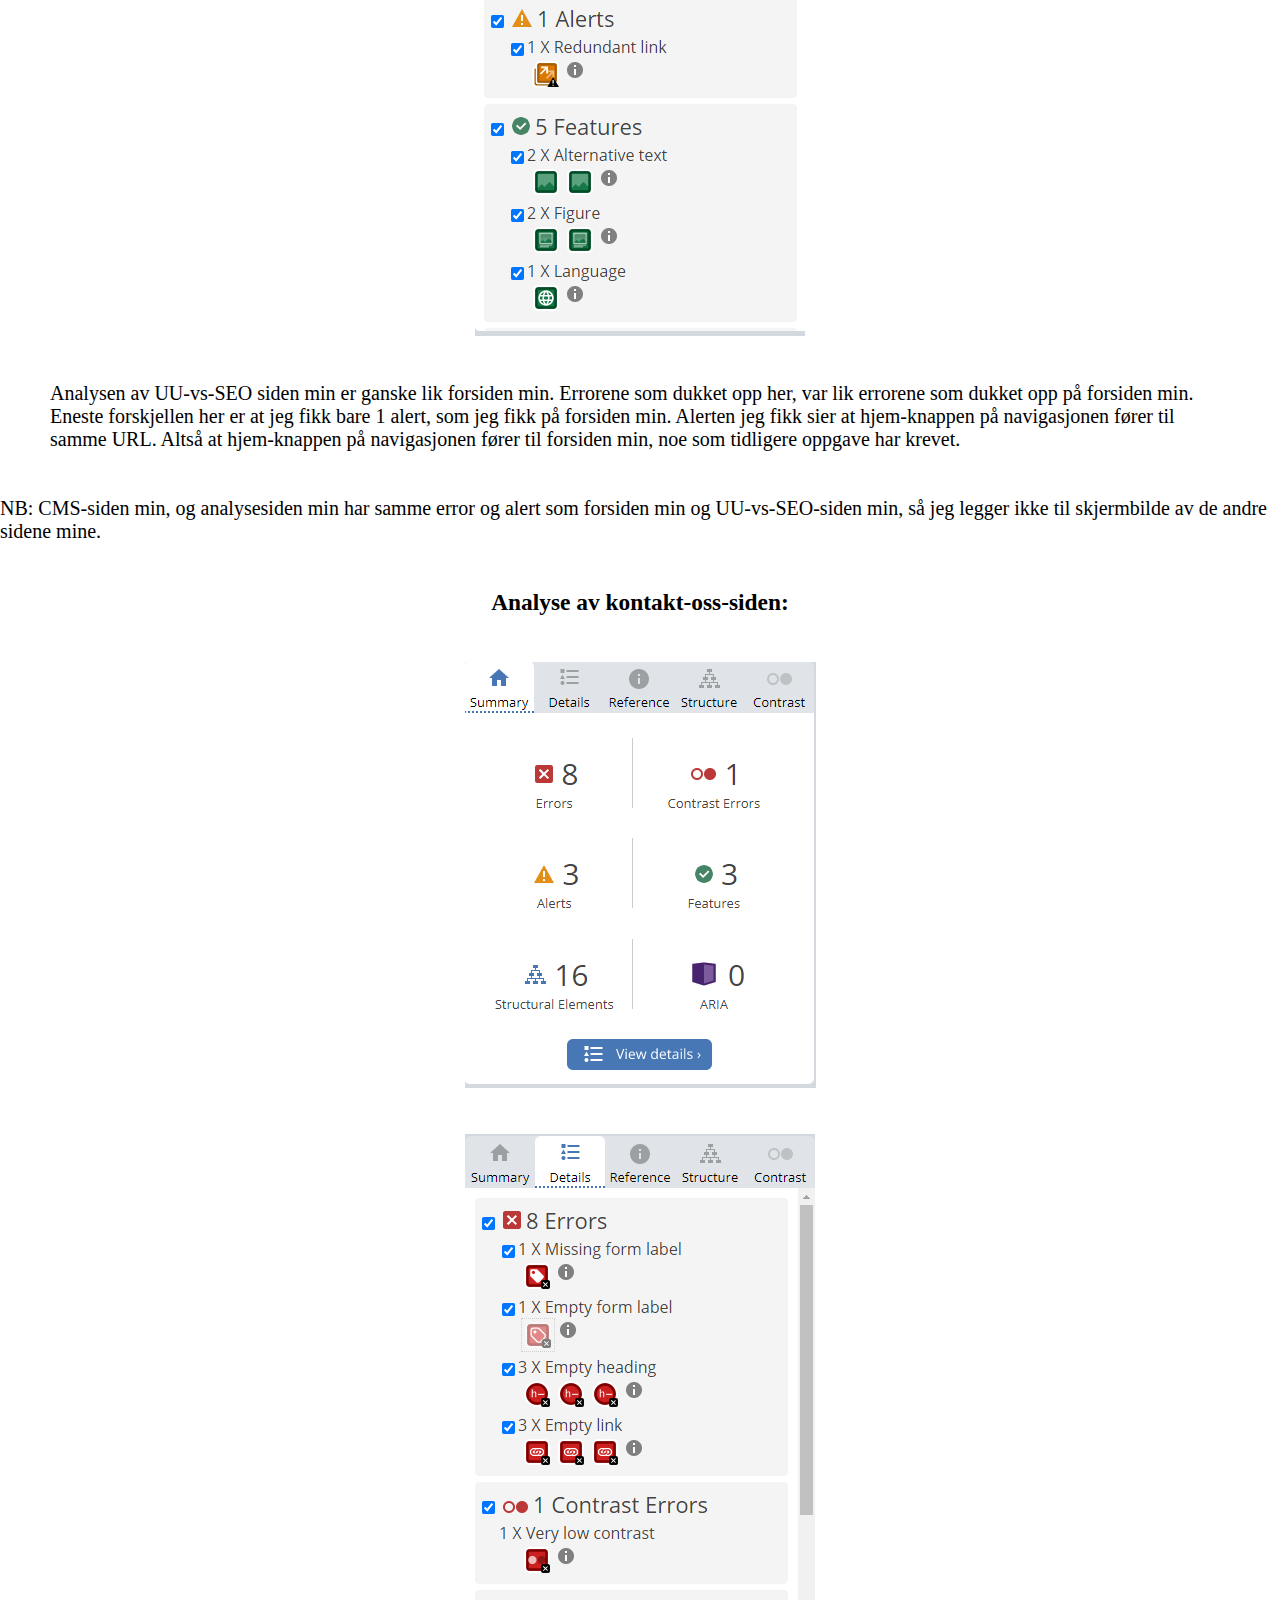
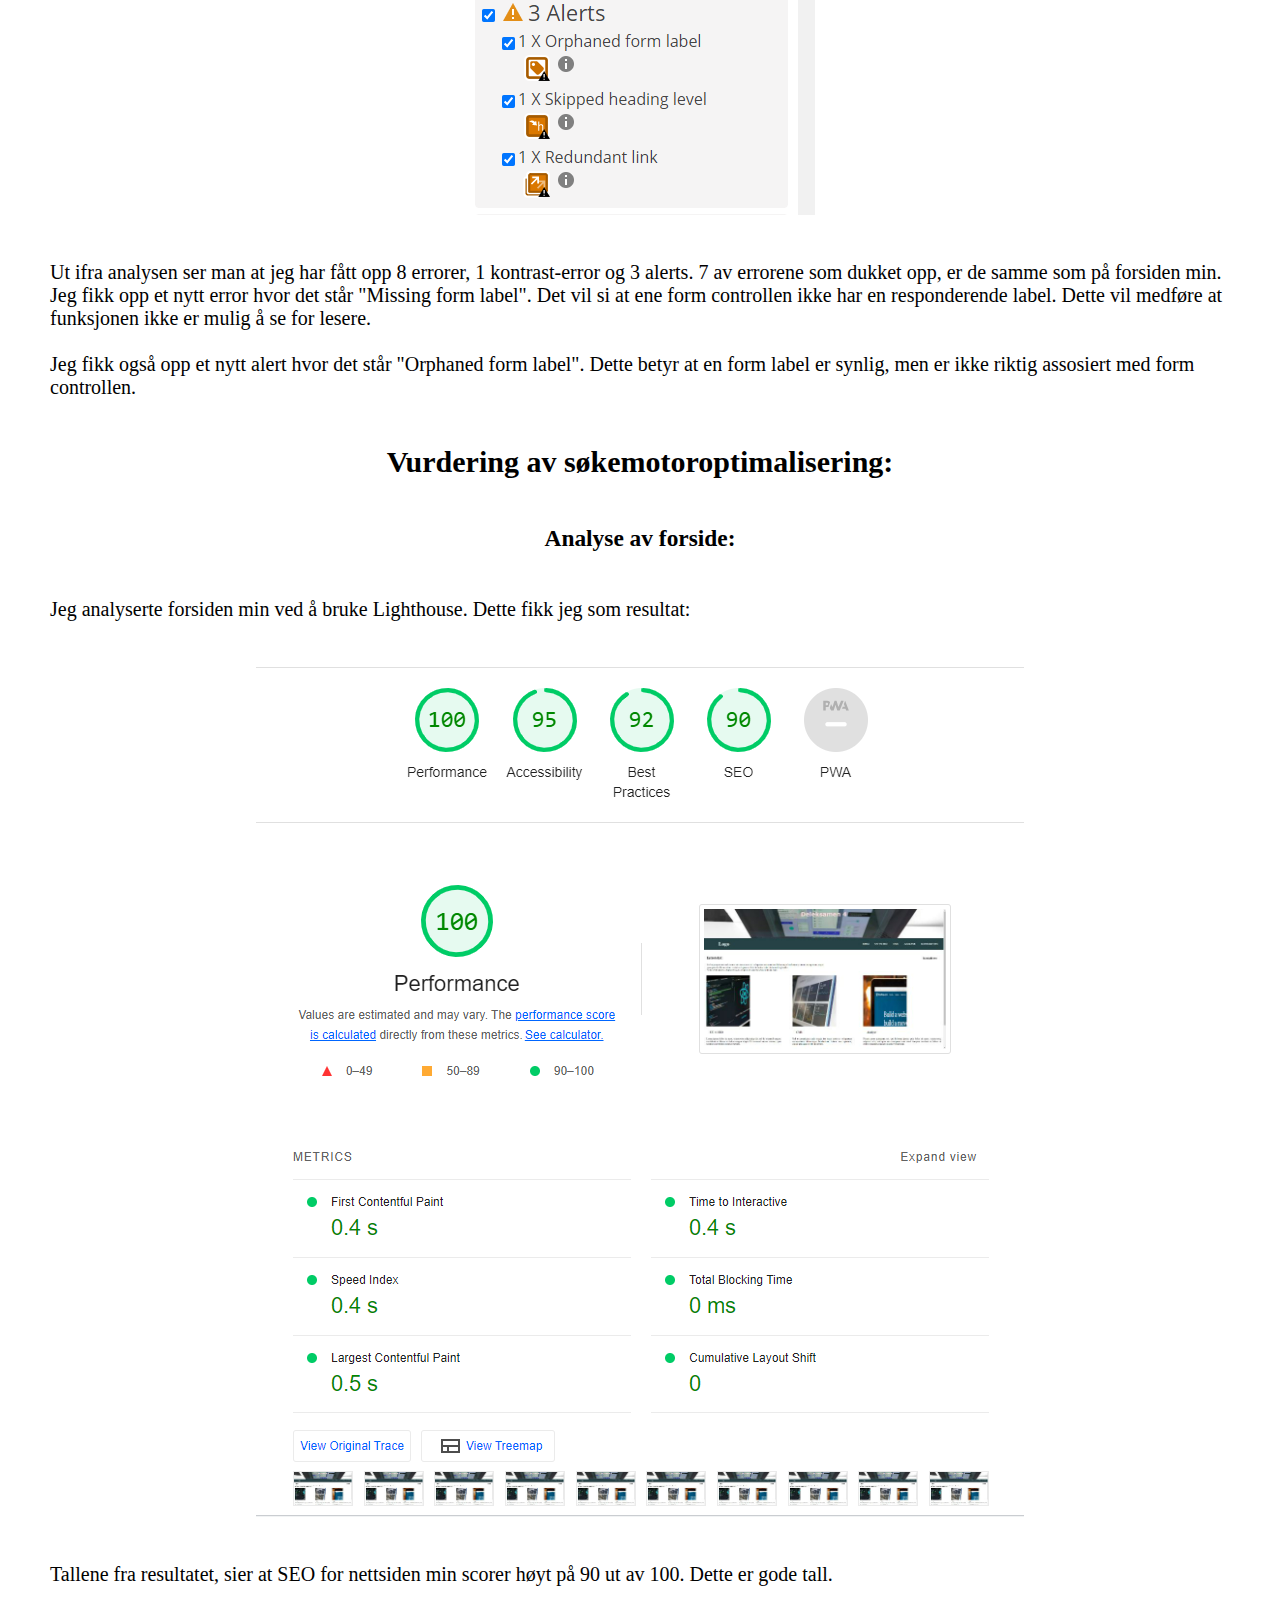
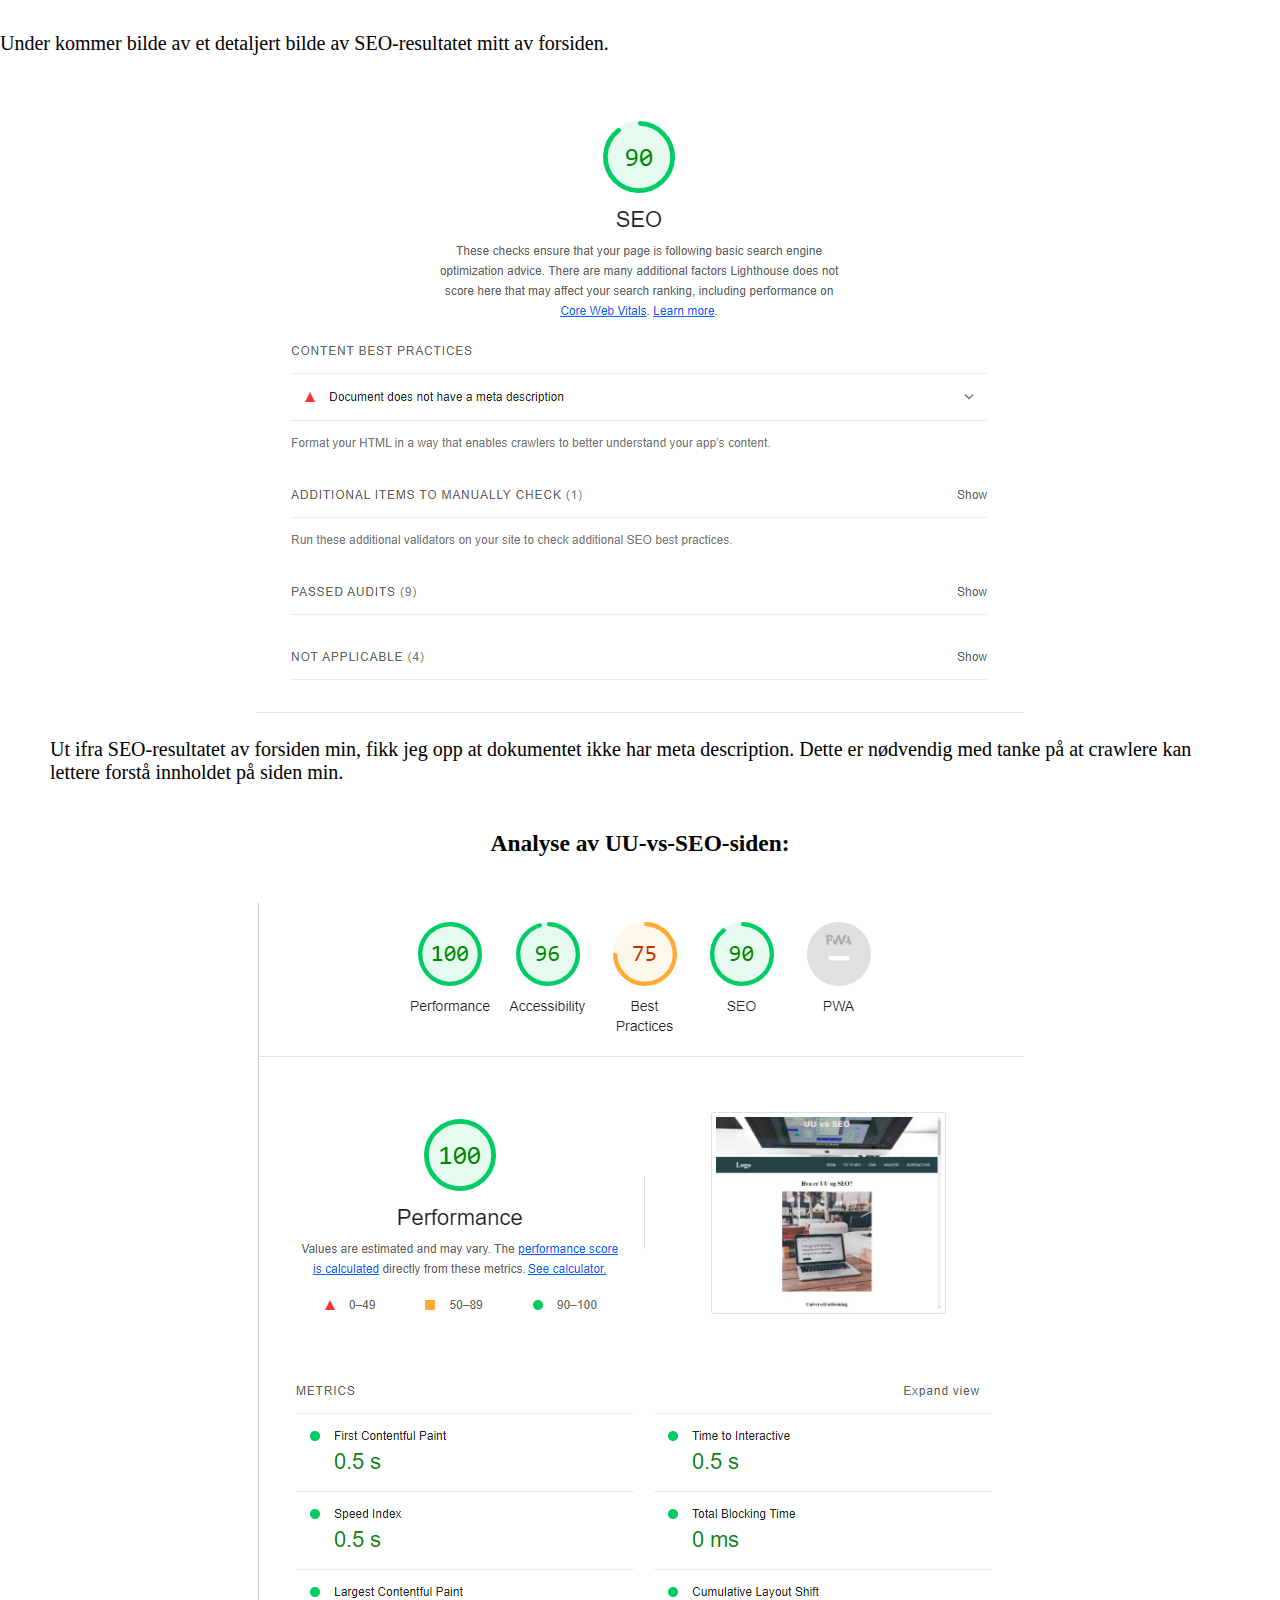
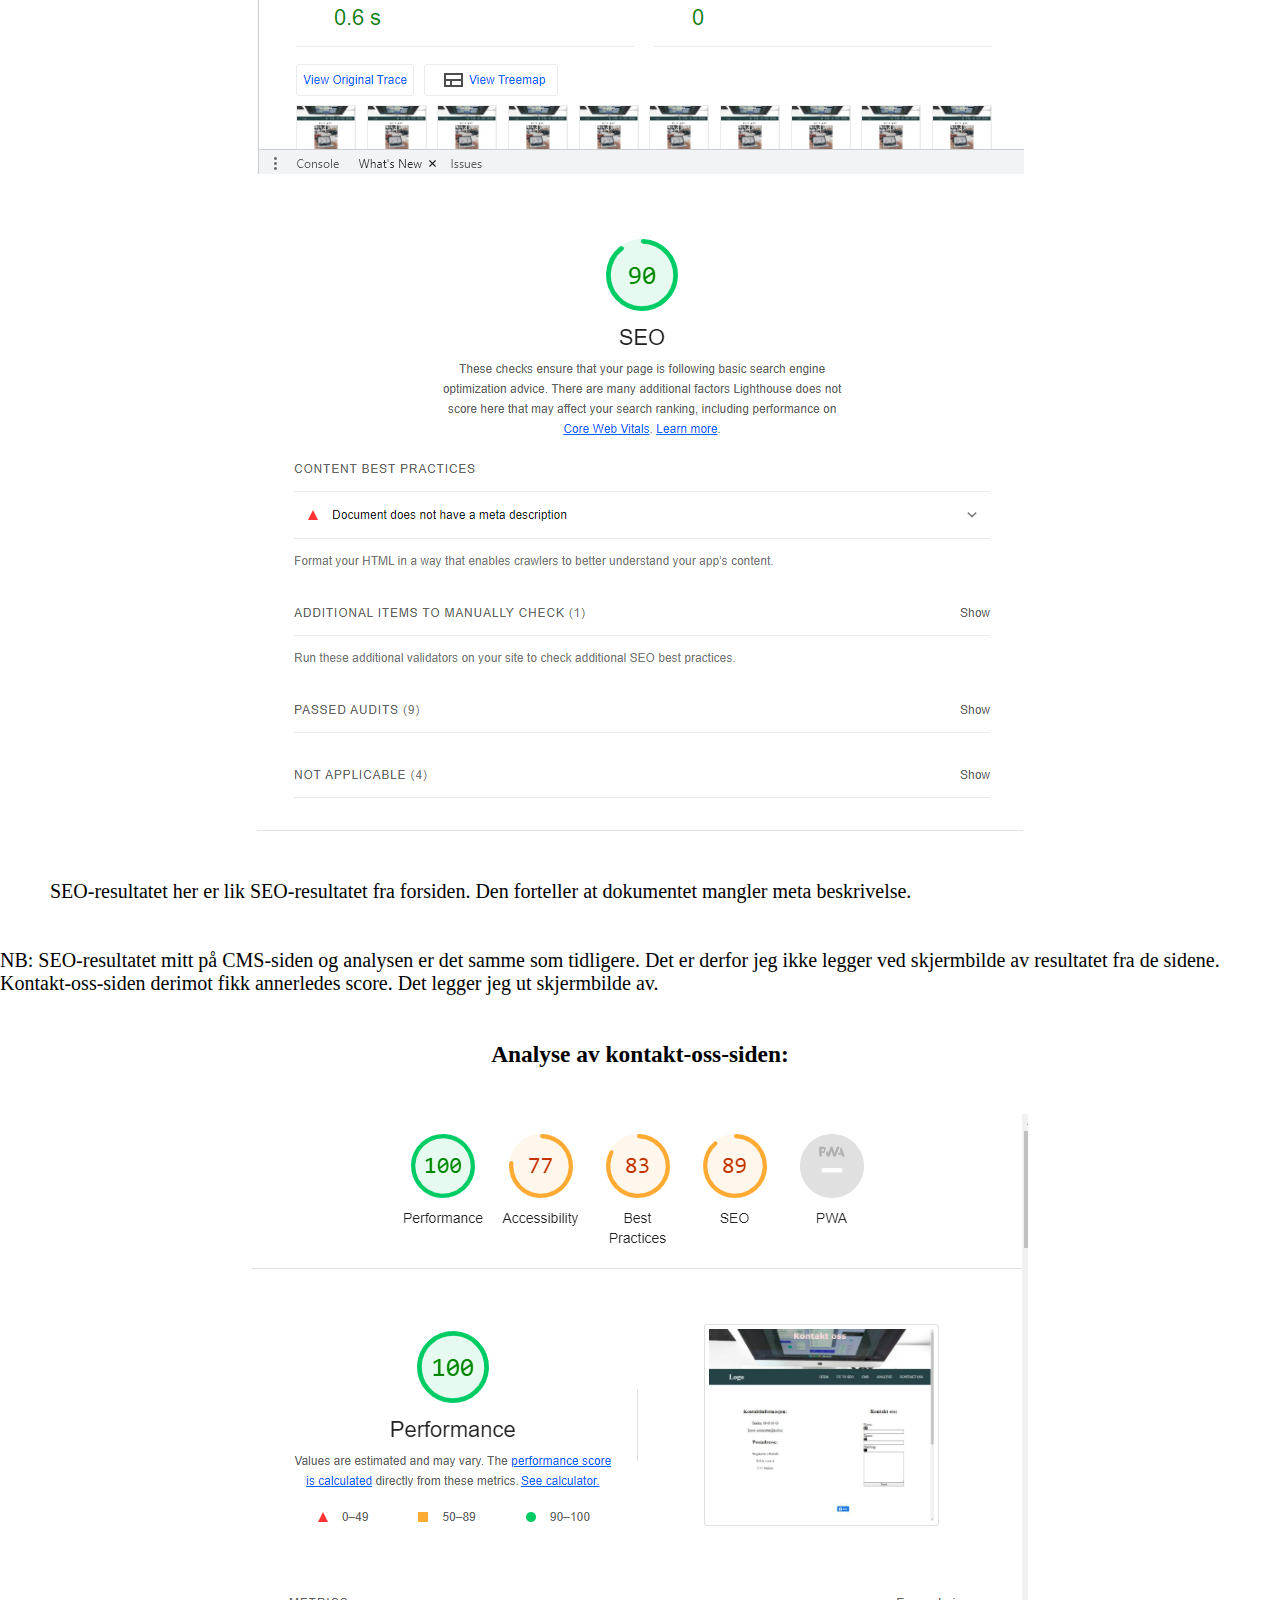
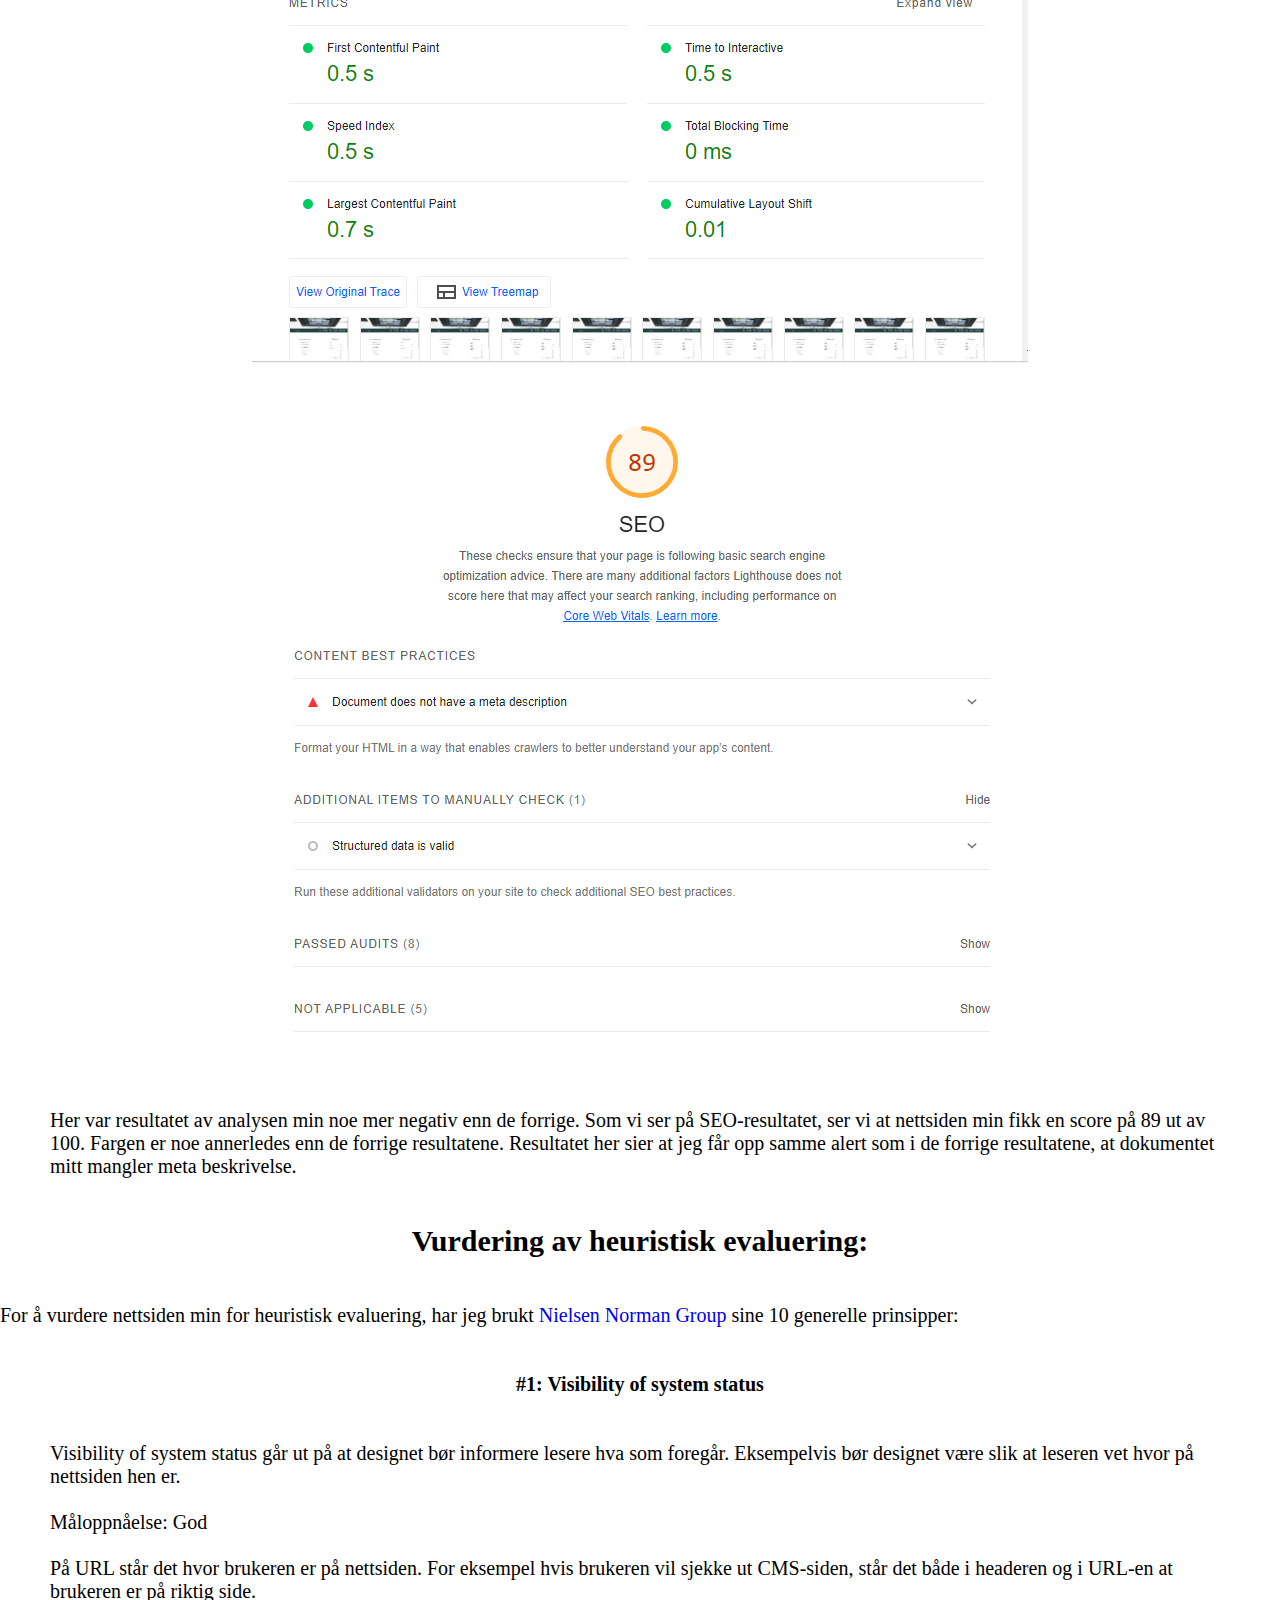
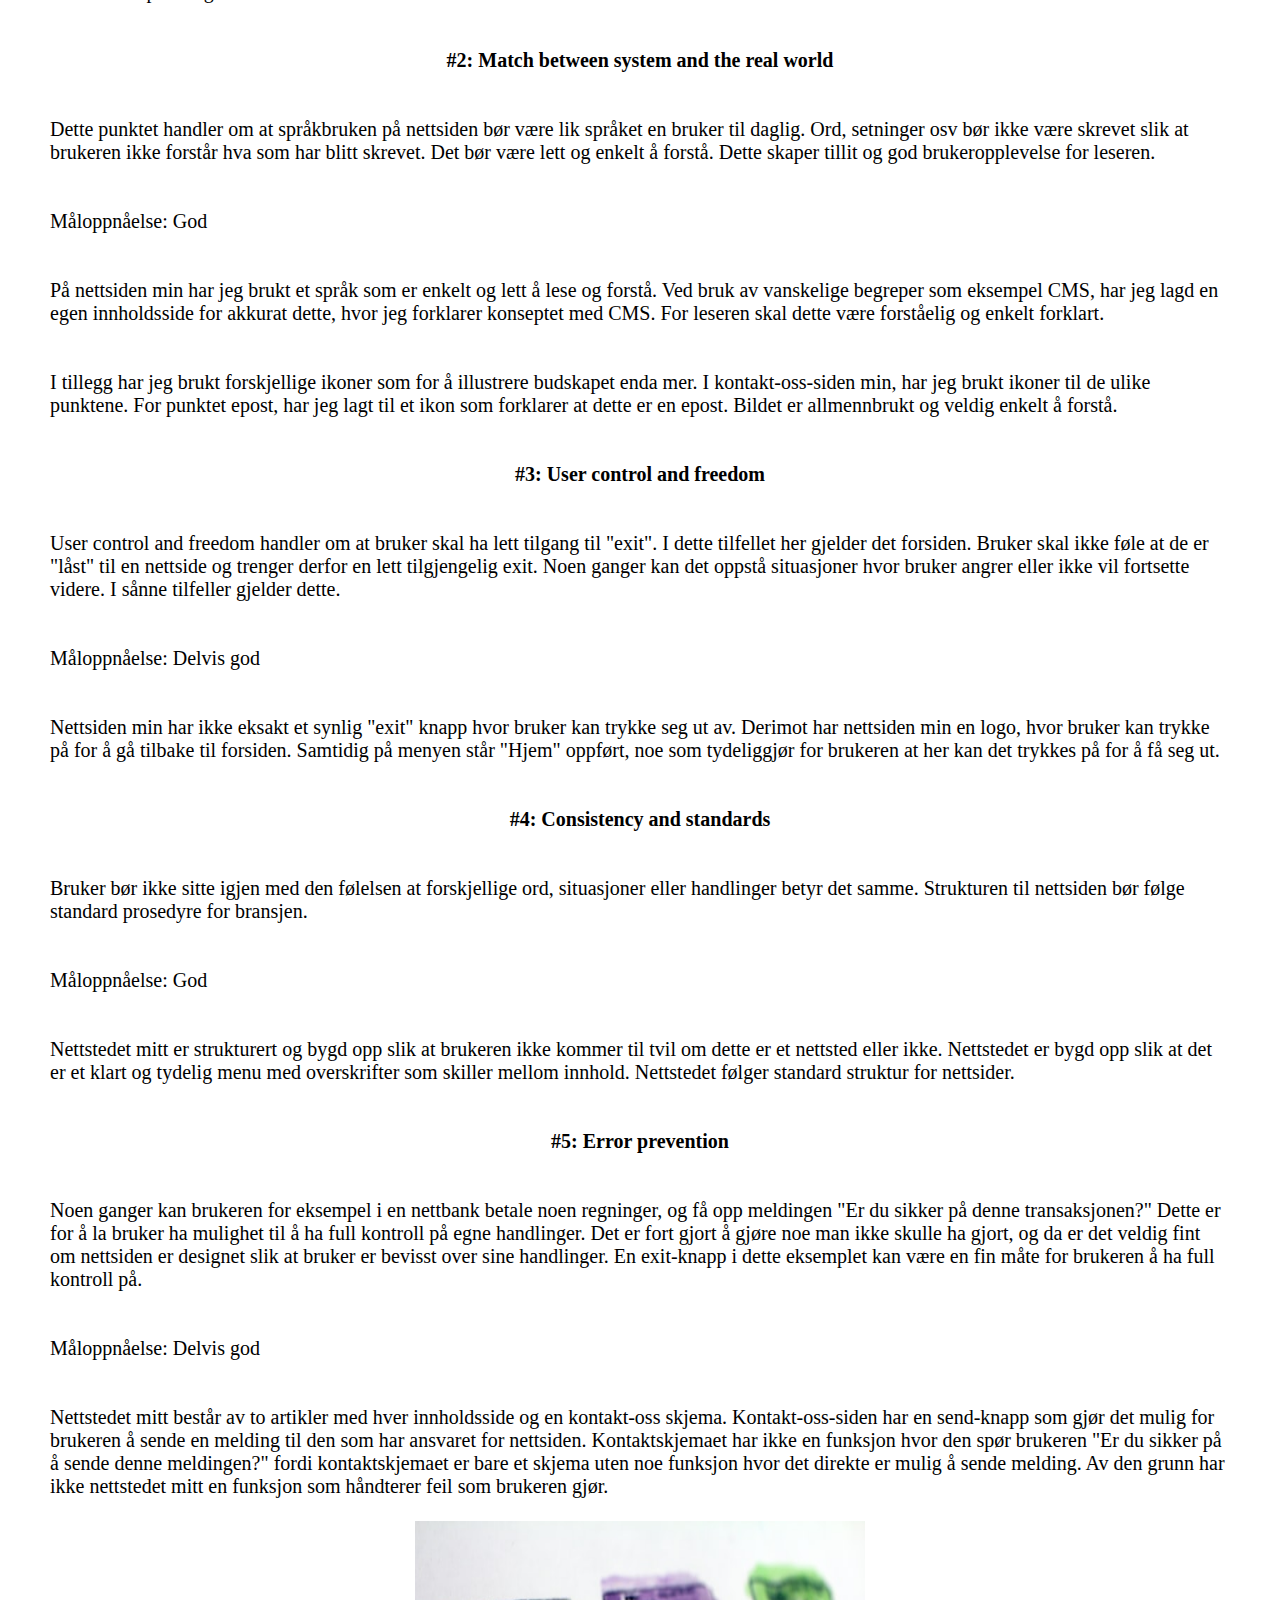
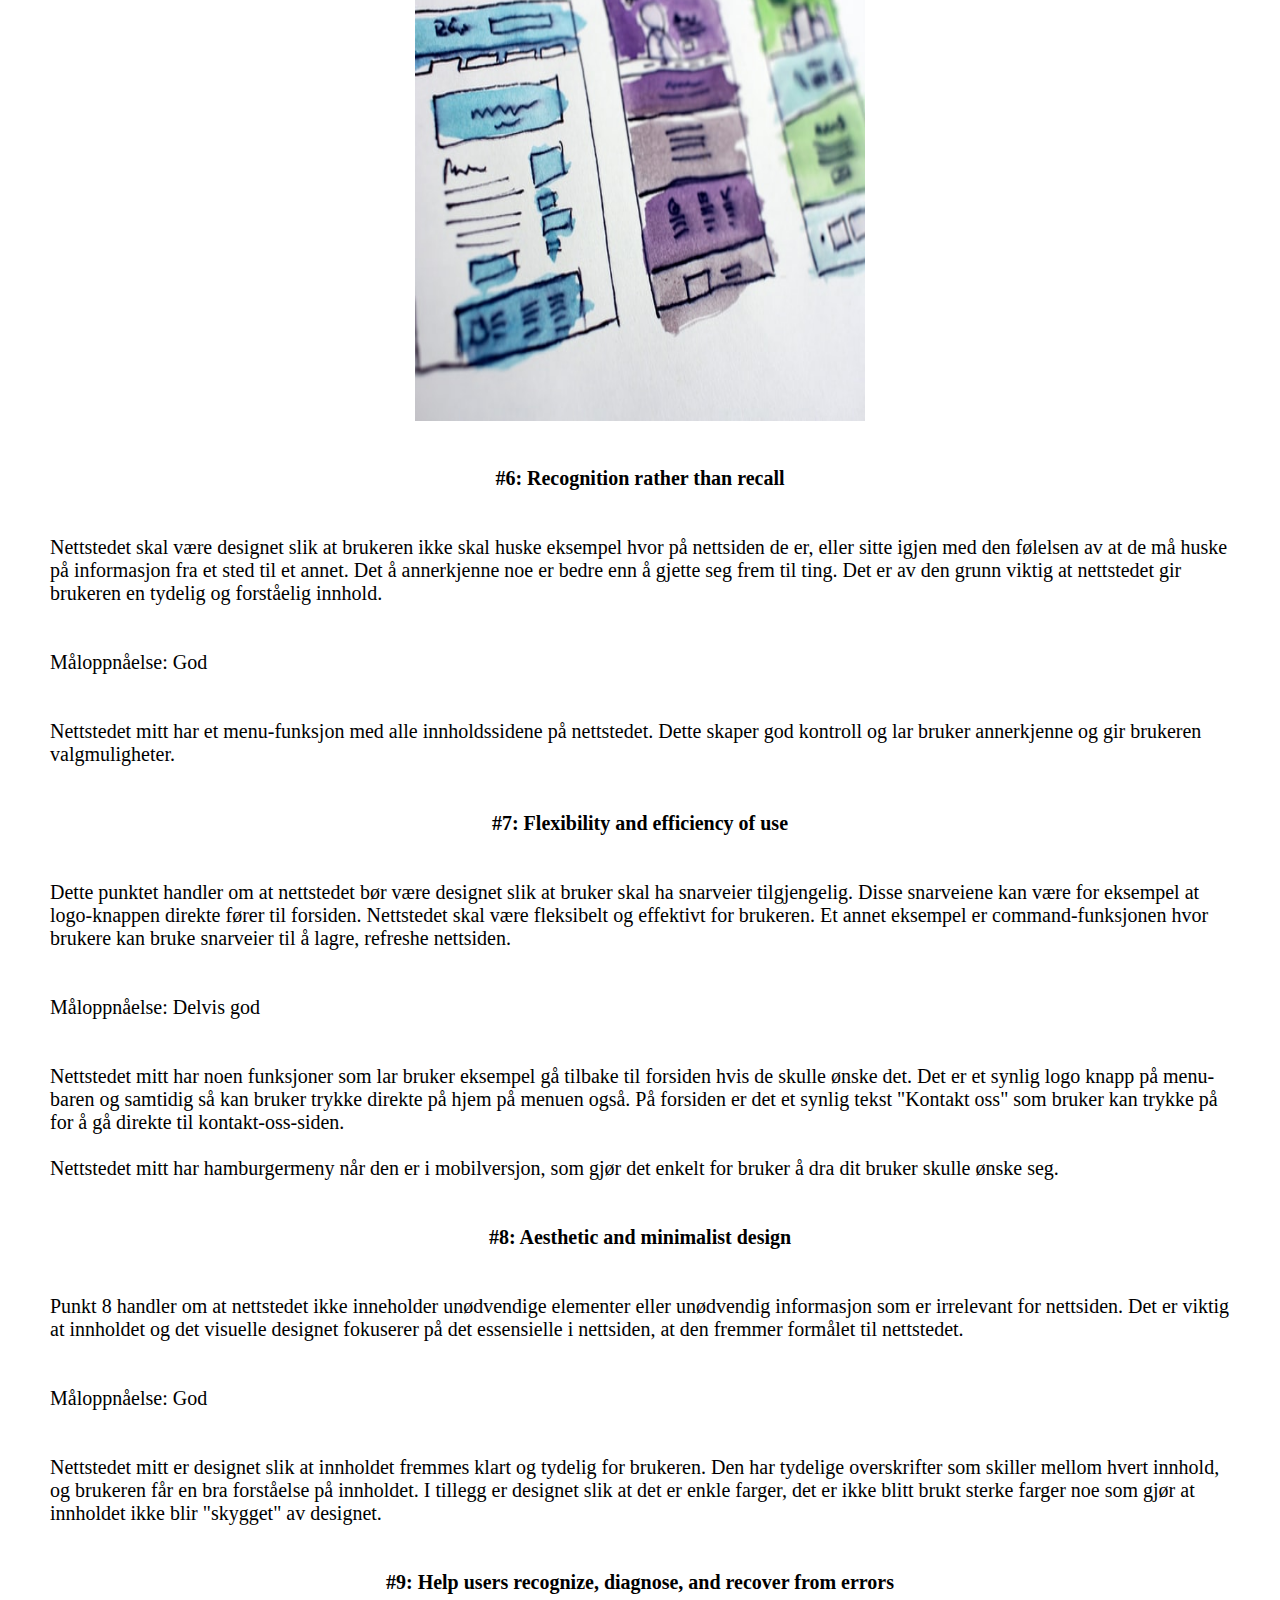
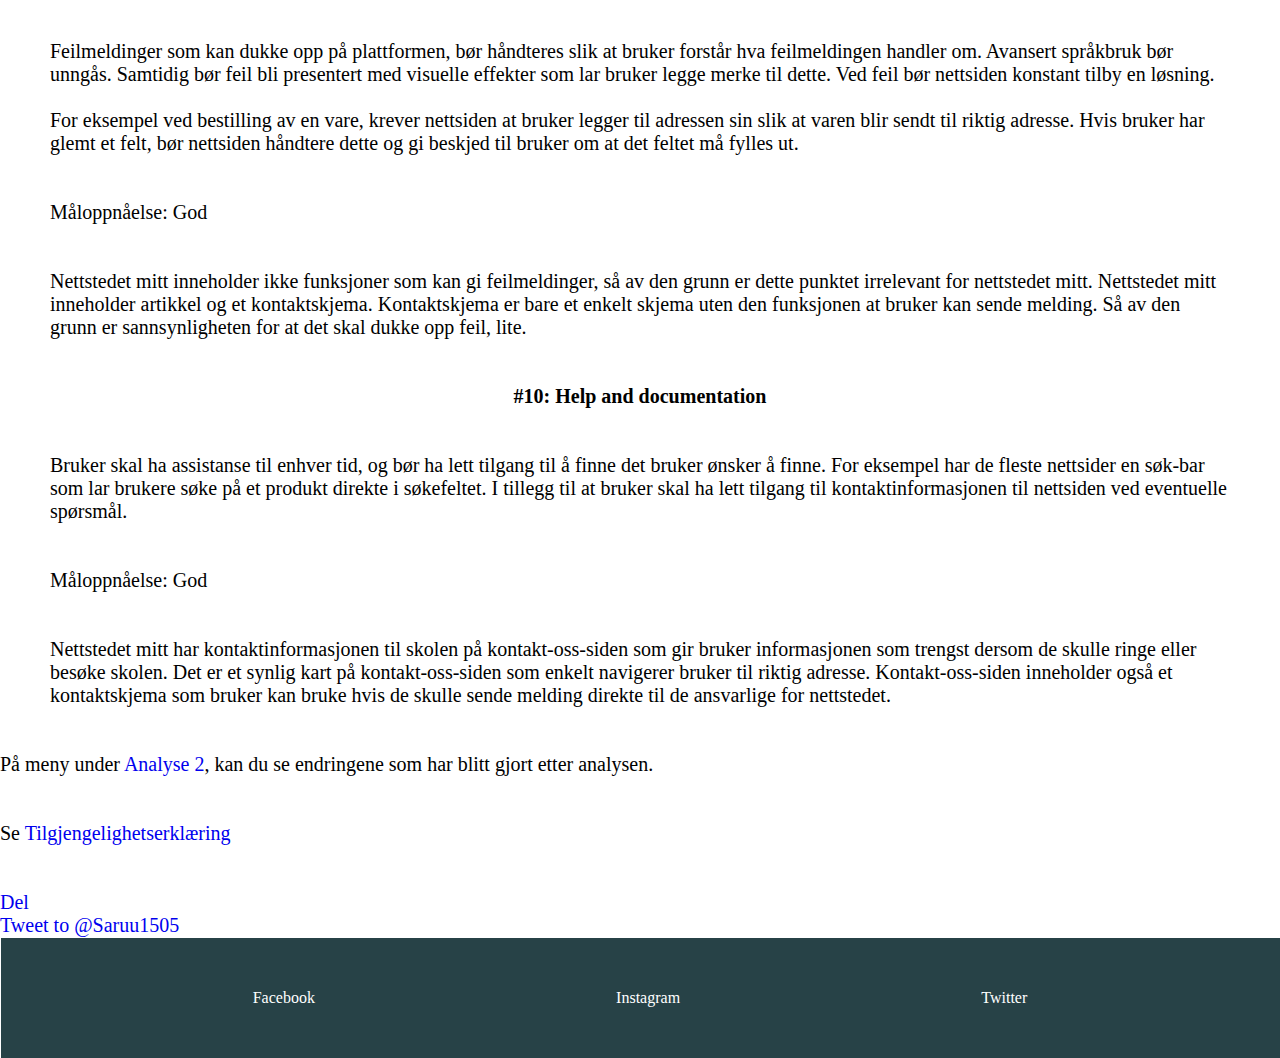
==== commit 0b96e1e8: "Endelig ferdig" ====
--- a/Analyse.html
+++ b/Analyse.html
@@ -61,9 +61,8 @@
 
       <!-- Kilde til hamburgermeny: https://www.youtube.com/watch?v=oLgtucwjVII  -->
       <nav>
-        <input type="checkbox" id="check" />
+        <input type="checkbox" id="check" name="checkbtn" />
         <label for="check" class="checkbtn">
-          Checkbtn
           <i class="fa-solid fa-bars"></i>
         </label>
         <label class="logo"><a href="index.html">Logo</a></label>
@@ -94,6 +93,7 @@
         </article>
         <br />
         <img
+          class="screen"
           src="screenshots/screenshot1.png"
           alt="Skjermbilde av en oversikt over analysen med alle errorerne mine"
         />
@@ -102,6 +102,7 @@
         <br />
 
         <img
+          class="screen"
           src="screenshots/screenshot2.png"
           alt="Skjermbilde av en detaljert analyse hvor det står eksakt hva som er errorene mine"
         />
@@ -147,6 +148,7 @@
         <br />
         <br />
         <img
+          class="screen"
           src="screenshots/screenshot3.png"
           alt="Skjermbilde av en oversikt over analysen"
         />
@@ -155,6 +157,7 @@
         <br />
 
         <img
+          class="screen"
           src="screenshots/screenshot4.png"
           alt="Skjermbilde av detaljert analyse"
         />
@@ -184,6 +187,7 @@
         <br />
         <br />
         <img
+          class="screen"
           src="screenshots/screenshot-kontakt.png"
           alt="Skjermbilde av oppsummering av analysen"
         />
@@ -191,6 +195,7 @@
         <br />
         <br />
         <img
+          class="screen"
           src="screenshots/screenshot-kontakt2.png"
           alt="Skjermbilde av detaljert analyse"
         />
@@ -224,6 +229,7 @@
         <br />
         <br />
         <img
+          class="screen"
           src="screenshots/screenshot SEO.png"
           alt="Skjermbilde av et resultat av analysen"
           style="height: auto"
@@ -244,6 +250,7 @@
         <br />
         <br />
         <img
+          class="screen"
           src="screenshots/screenshot-seo-detaljert.png"
           alt="Skjermbilde av detaltjert resultat av SEO"
         />
@@ -259,6 +266,7 @@
         <br />
         <br />
         <img
+          class="screen"
           src="screenshots/uu-vs-seo.png"
           alt="Skjermbilde av resultat gjennomført med Lighthouse"
         />
@@ -266,6 +274,7 @@
         <br />
         <br />
         <img
+          class="screen"
           src="screenshots/uu-vs-seo-details.png"
           alt="Skjermbilde av detaljert resultat av SEO"
         />
@@ -290,6 +299,7 @@
         <br />
         <br />
         <img
+          class="screen"
           src="screenshots/kontaktoss1.png"
           alt="Skjermbilde av resultat gjennomført med Lighthouse"
         />
@@ -297,6 +307,7 @@
         <br />
         <br />
         <img
+          class="screen"
           src="screenshots/kontaktoss2.png"
           alt="Skjermbilde av detaljert analyse av SEO"
         />
@@ -464,6 +475,7 @@
         </article>
 
         <img
+          class="screen"
           src="bildebank/tegning2.jpg"
           alt="Bilde av en tegning"
           style="width: 450px; height: 500px"
--- a/styleinnhold.css
+++ b/styleinnhold.css
@@ -21,6 +21,12 @@
   display: flex;
   justify-content: center;
   align-items: flex-end;
+}
+
+.screen {
+  display: block;
+  margin-left: auto;
+  margin-right: auto;
 }
 
 /* Kilde til hamburgermeny: https://www.youtube.com/watch?v=oLgtucwjVII */
@@ -82,9 +88,12 @@
 }
 
 .main {
-  padding-left: 220px;
-  padding-right: 220px;
   font-size: 20px;
+}
+
+.main article {
+  padding-left: 50px;
+  padding-right: 50px;
 }
 
 .page {
@@ -108,8 +117,6 @@
   flex-direction: column;
   justify-content: space-between;
   text-align: center;
-  padding: 20px;
-  margin: 20px;
 }
 
 iframe {
@@ -130,7 +137,6 @@
   display: grid;
   grid-template-columns: auto auto auto auto;
   text-align: center;
-
   padding: 10px;
 }
 
@@ -142,11 +148,30 @@
   display: grid;
   grid-template-columns: auto auto auto;
   text-align: center;
-
   padding: 10px;
 }
 
 .table2 div {
+  border: 1px solid;
+}
+
+.table3 {
+  display: grid;
+  grid-template-columns: auto auto auto;
+  text-align: center;
+}
+
+.table3 div {
+  border: 1px solid;
+}
+
+.table4 {
+  display: grid;
+  grid-template-columns: auto auto auto;
+  text-align: center;
+}
+
+.table4 div {
   border: 1px solid;
 }
 
@@ -210,20 +235,54 @@
 
 @media screen and (max-width: 767px) {
   .table {
-    display: grid;
-    grid-template-columns: auto auto auto auto;
+    display: flex;
+    flex-direction: column;
   }
 
   .table2 {
-    display: grid;
-    grid-template-columns: auto auto auto;
+    display: flex;
+    flex-direction: column;
+  }
+
+  .table3 {
+    display: flex;
+    flex-direction: column;
+  }
+
+  .table4 {
+    display: flex;
+    flex-direction: column;
+  }
+
+  .screen2 {
+    max-width: 100%;
+  }
+
+  img {
+    max-width: 100%;
+    min-width: 90px;
   }
 
   .main {
     display: grid;
-    grid-template-columns: auto auto;
-  }
-}
+    grid-template-columns: auto;
+  }
+  header h1 {
+    color: #ffffff;
+  }
+
+  footer {
+    display: flex;
+    flex-direction: column;
+    max-width: 100%;
+  }
+
+  .page {
+    display: grid;
+    grid-template-columns: auto;
+  }
+}
+
 /* Kilde til hamburgermeny: https://www.youtube.com/watch?v=oLgtucwjVII */
 @media screen and (max-width: 952px) {
   label.logo {
@@ -252,6 +311,10 @@
     transition: all 0.5s;
   }
 
+  nav {
+    width: 100%;
+  }
+
   nav ul li {
     display: block;
     margin: 50px 0;
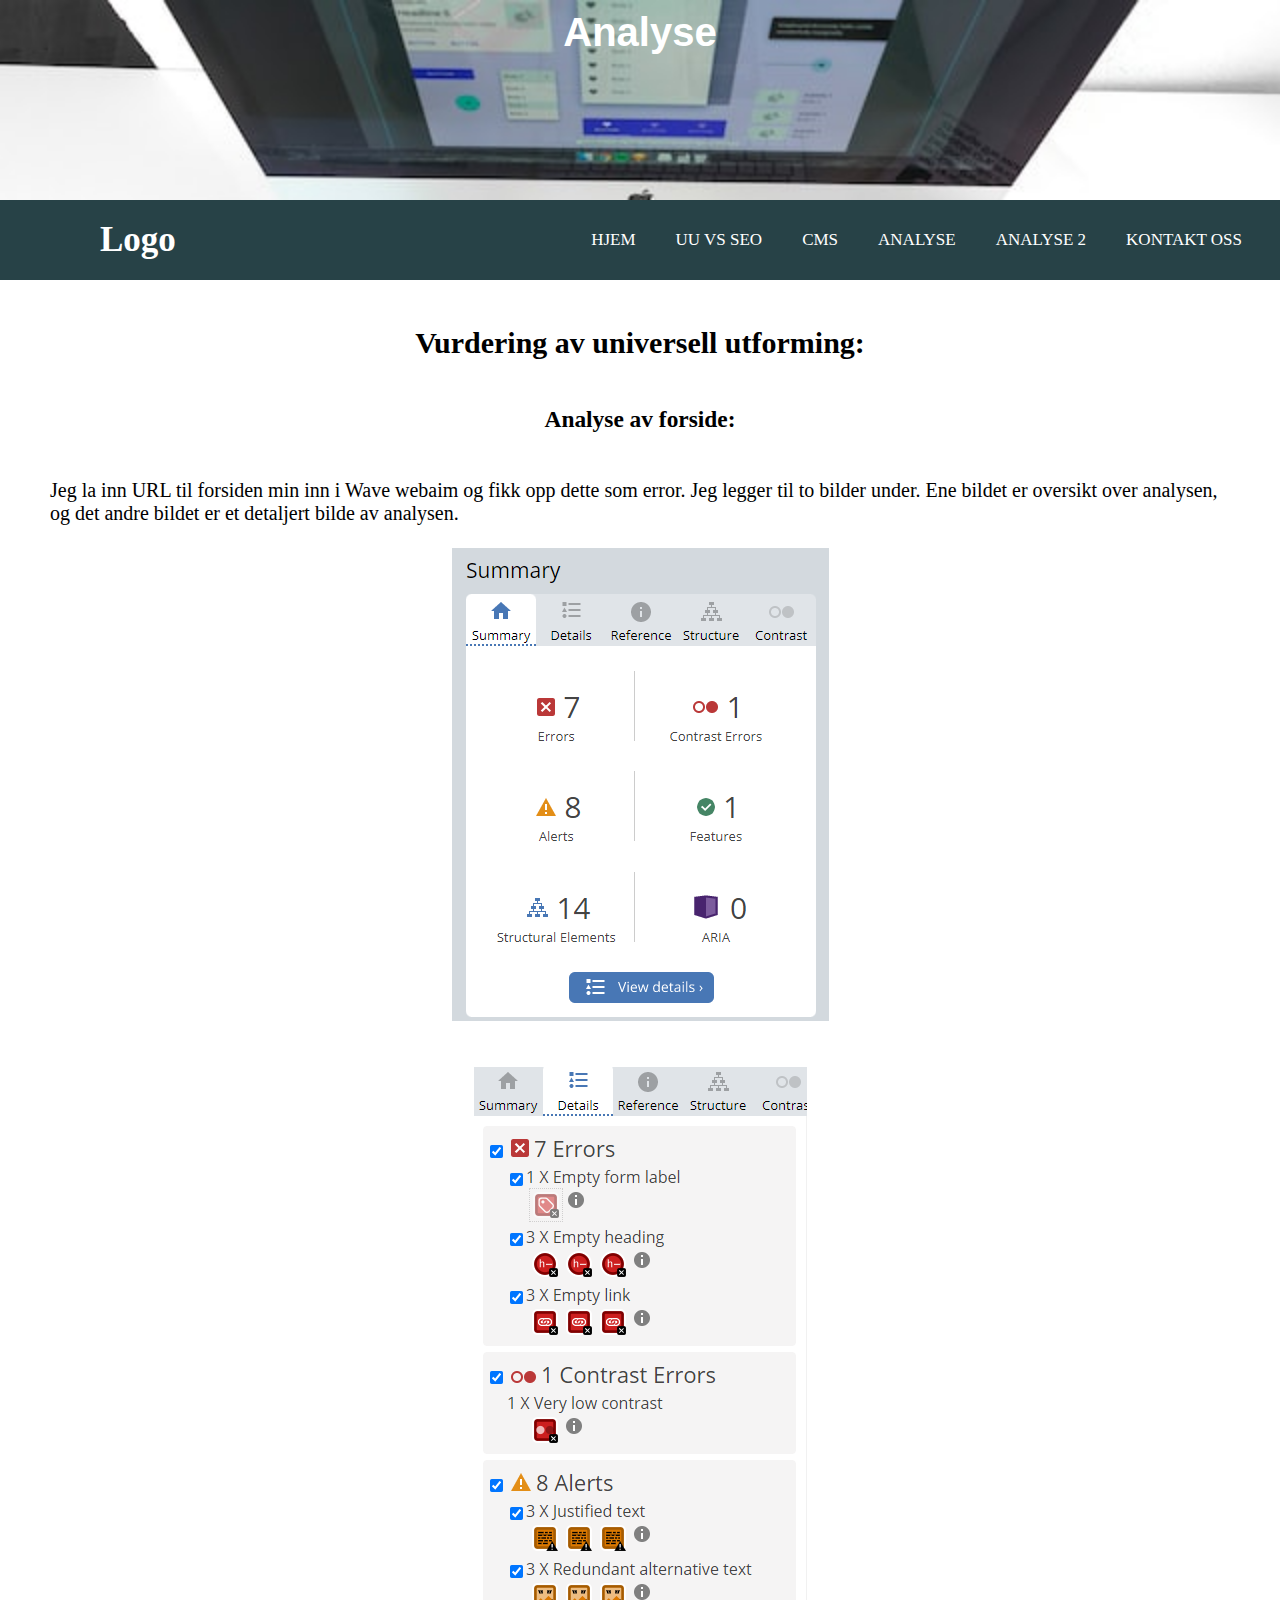
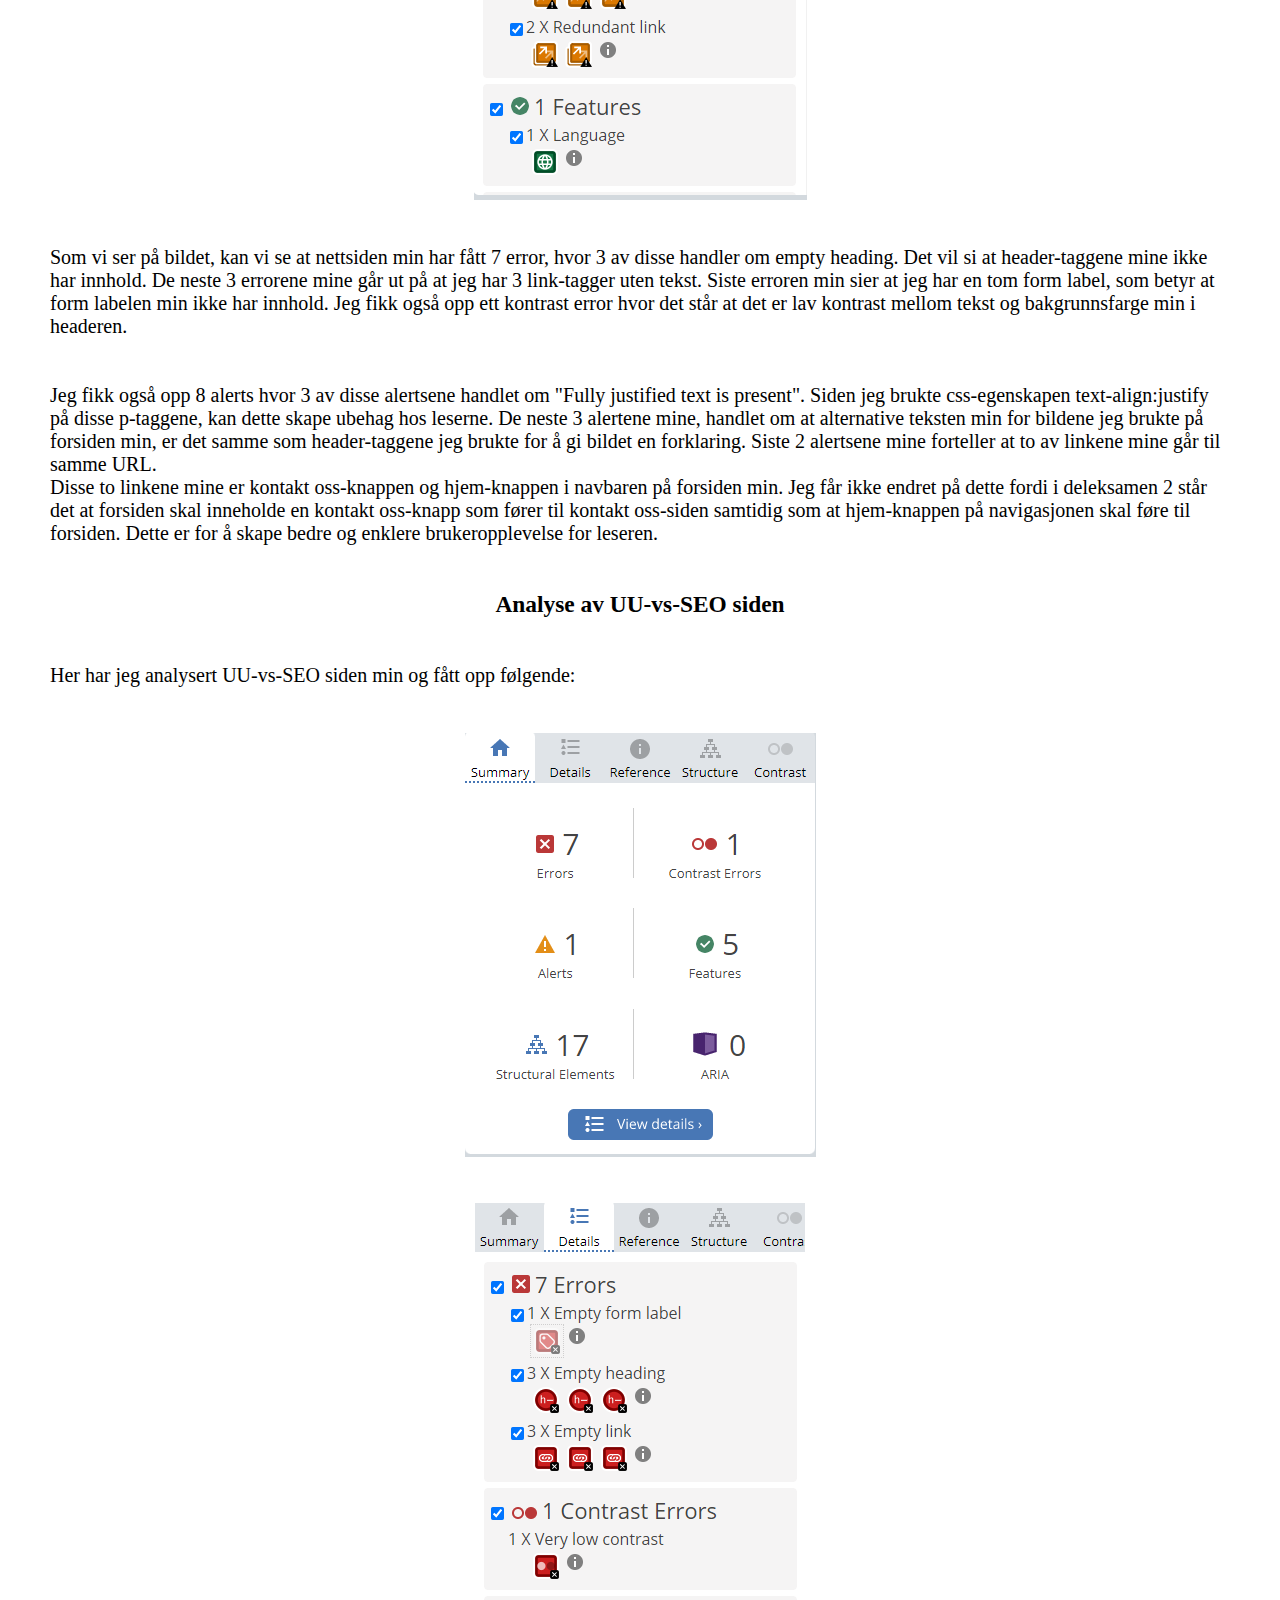
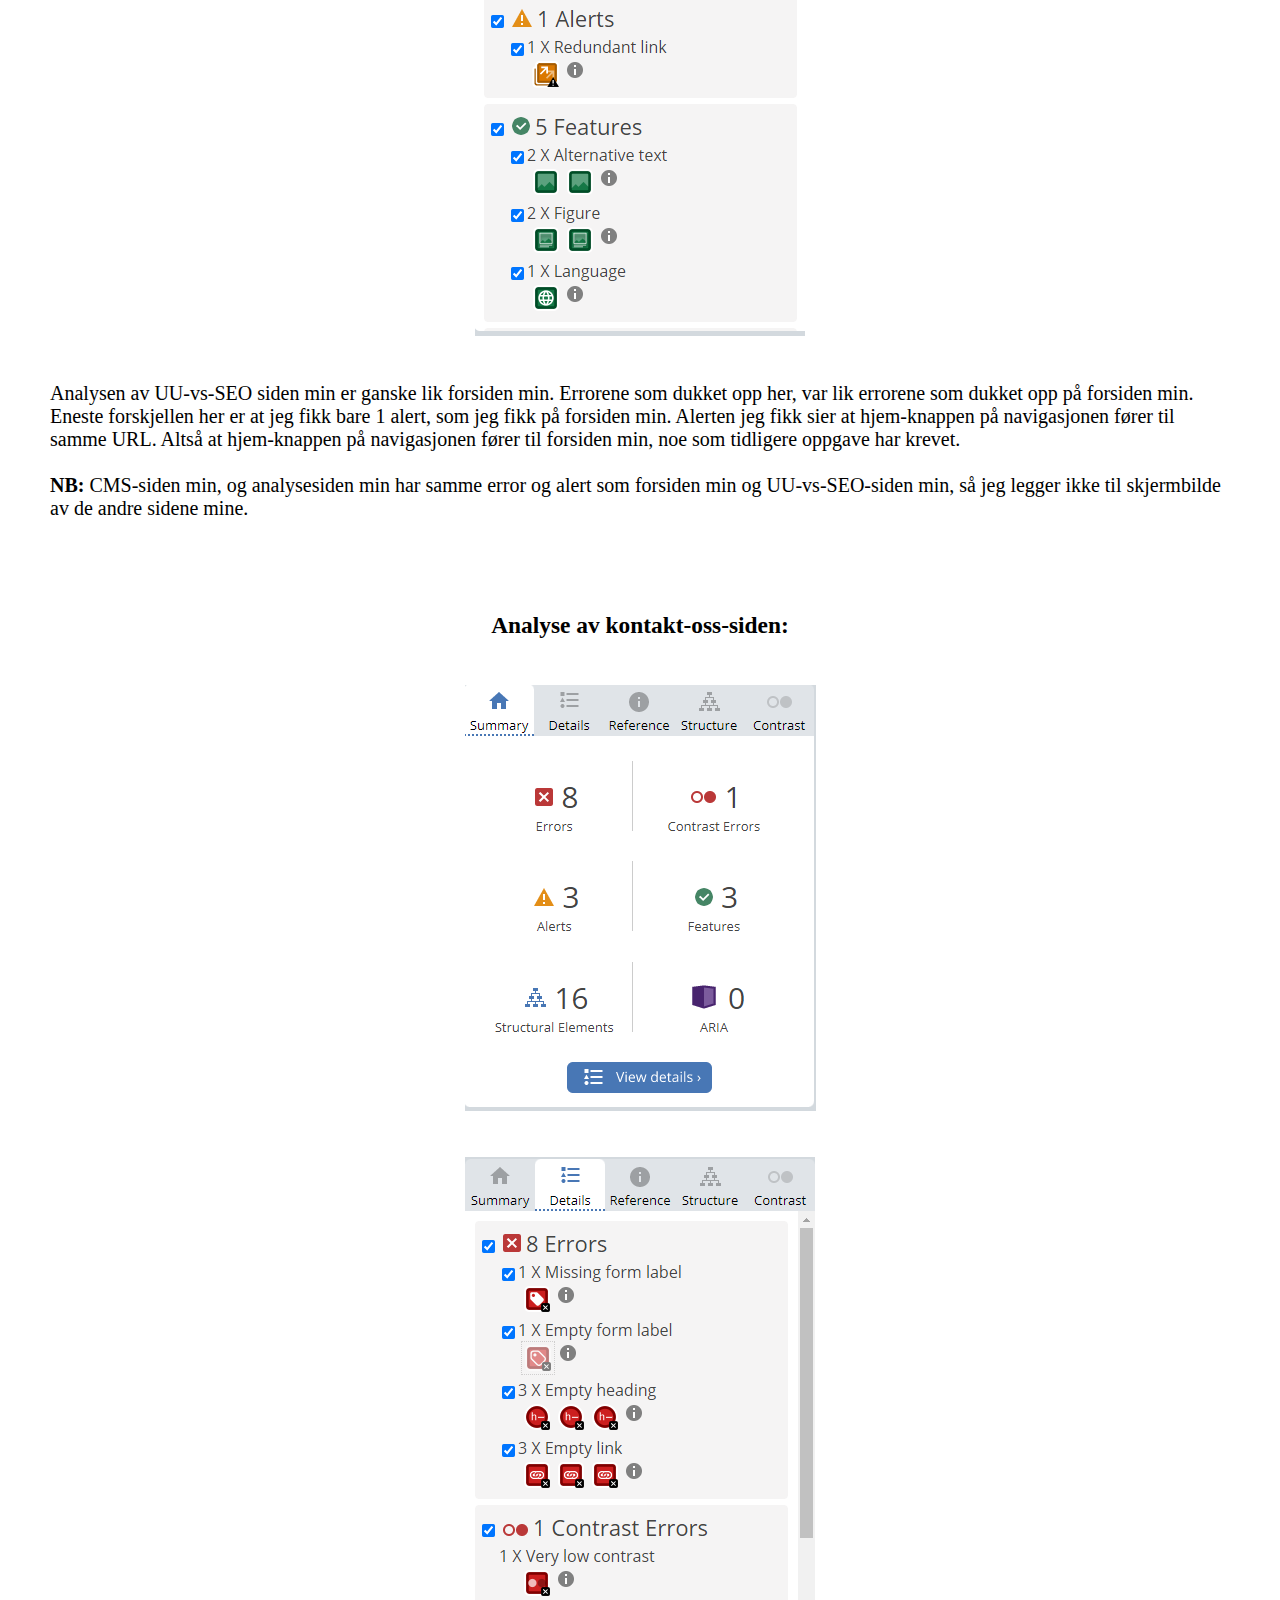
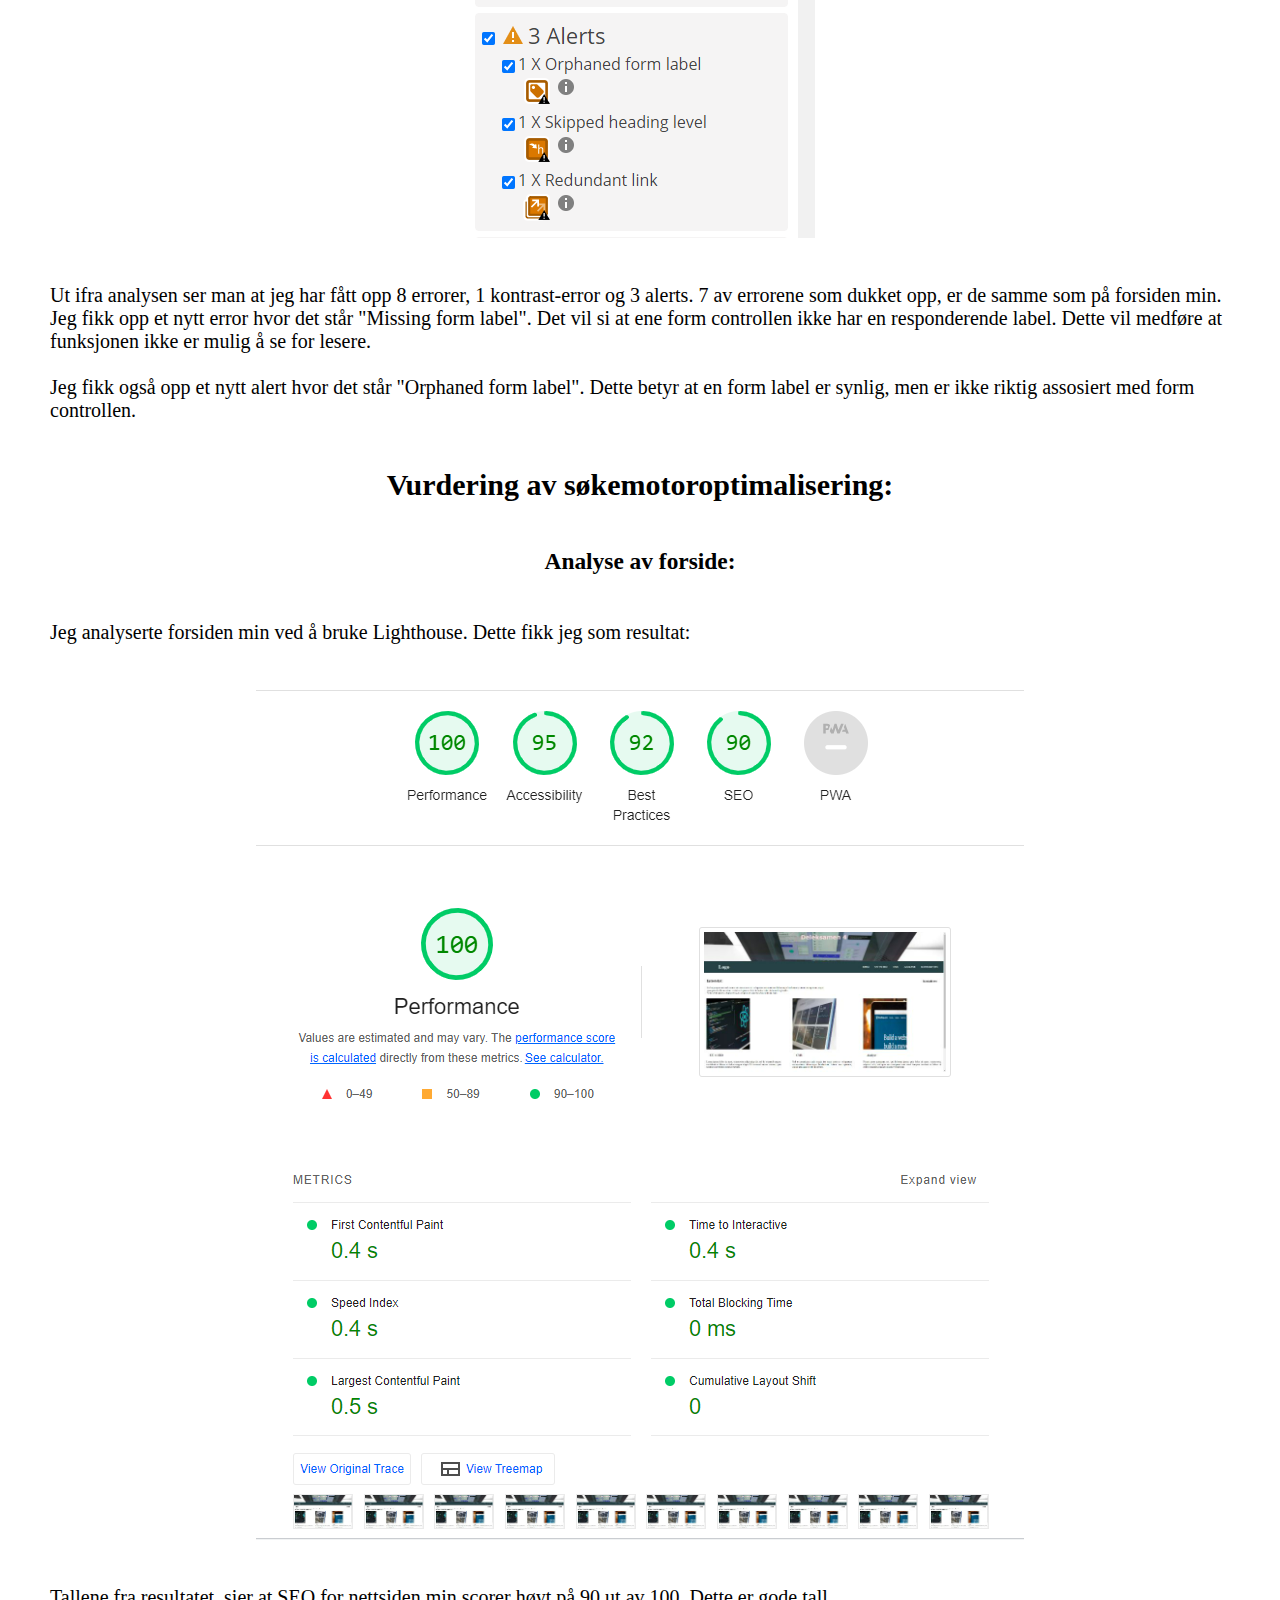
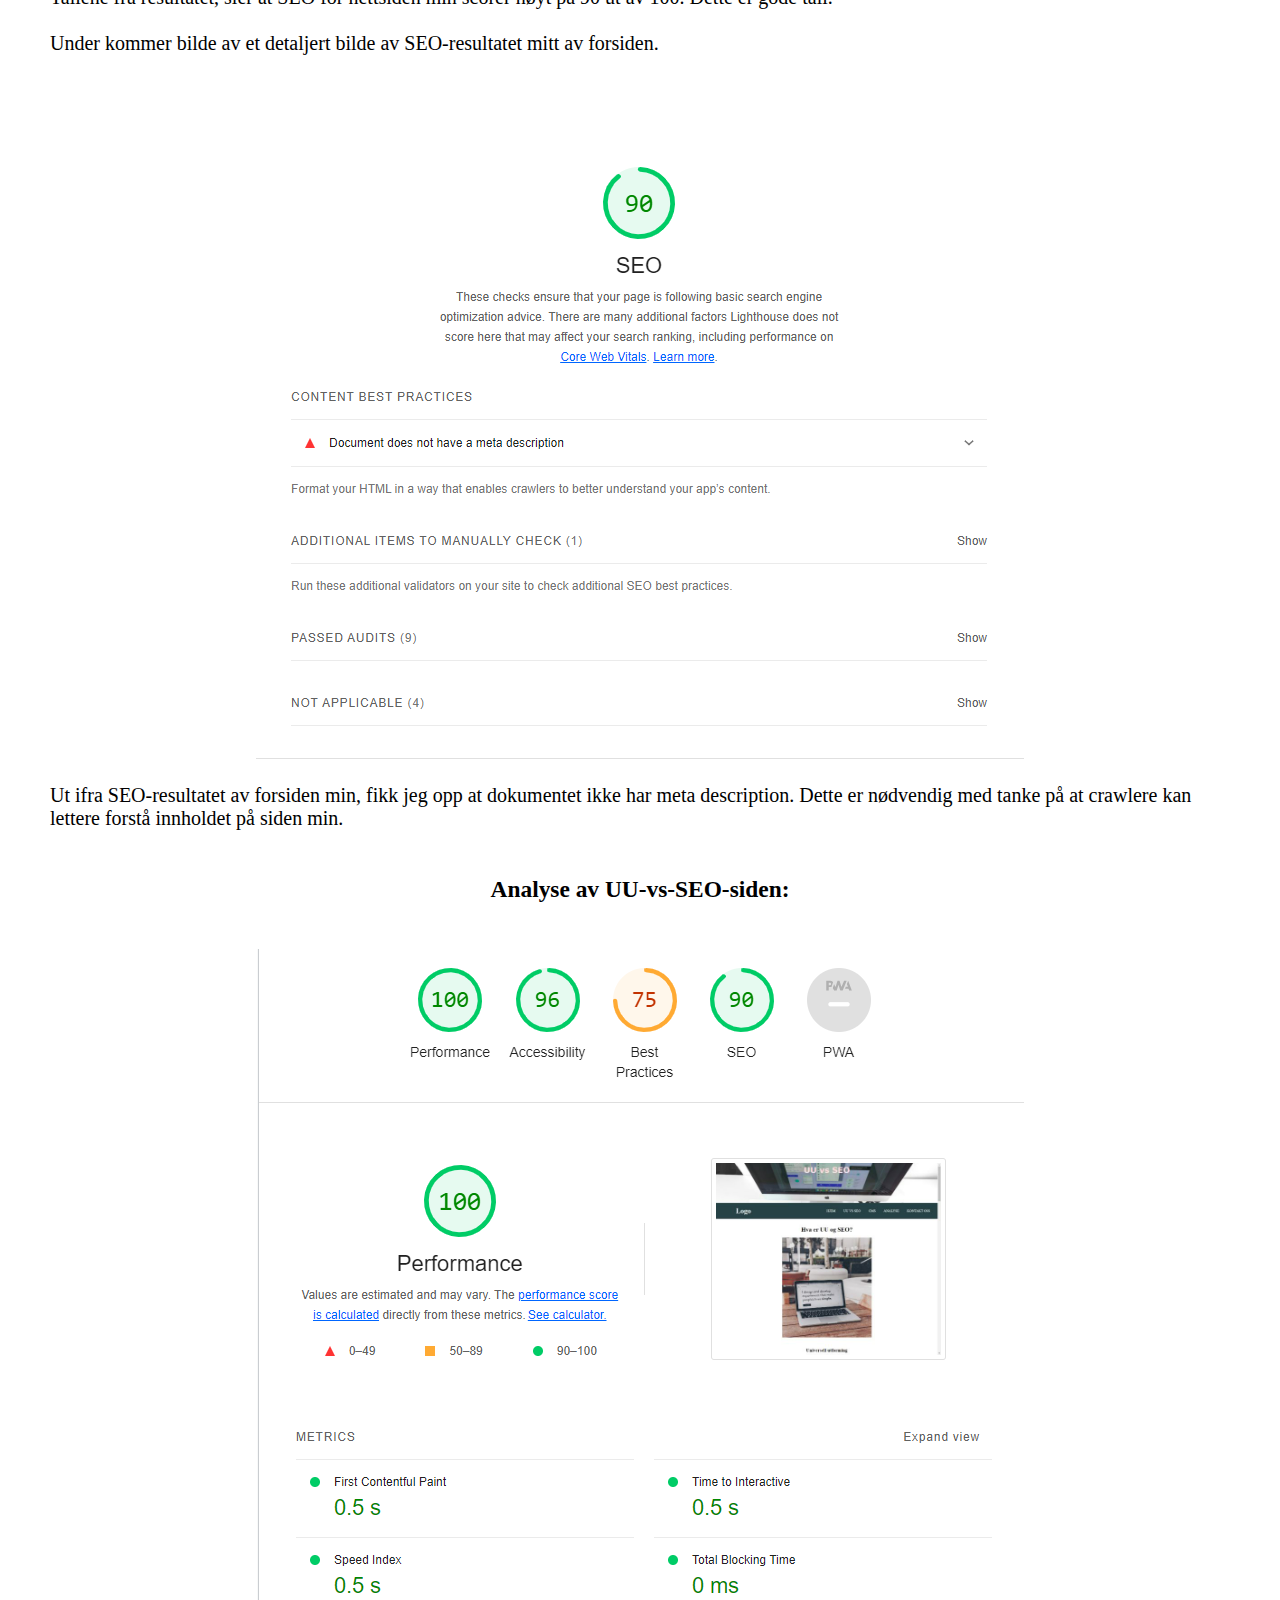
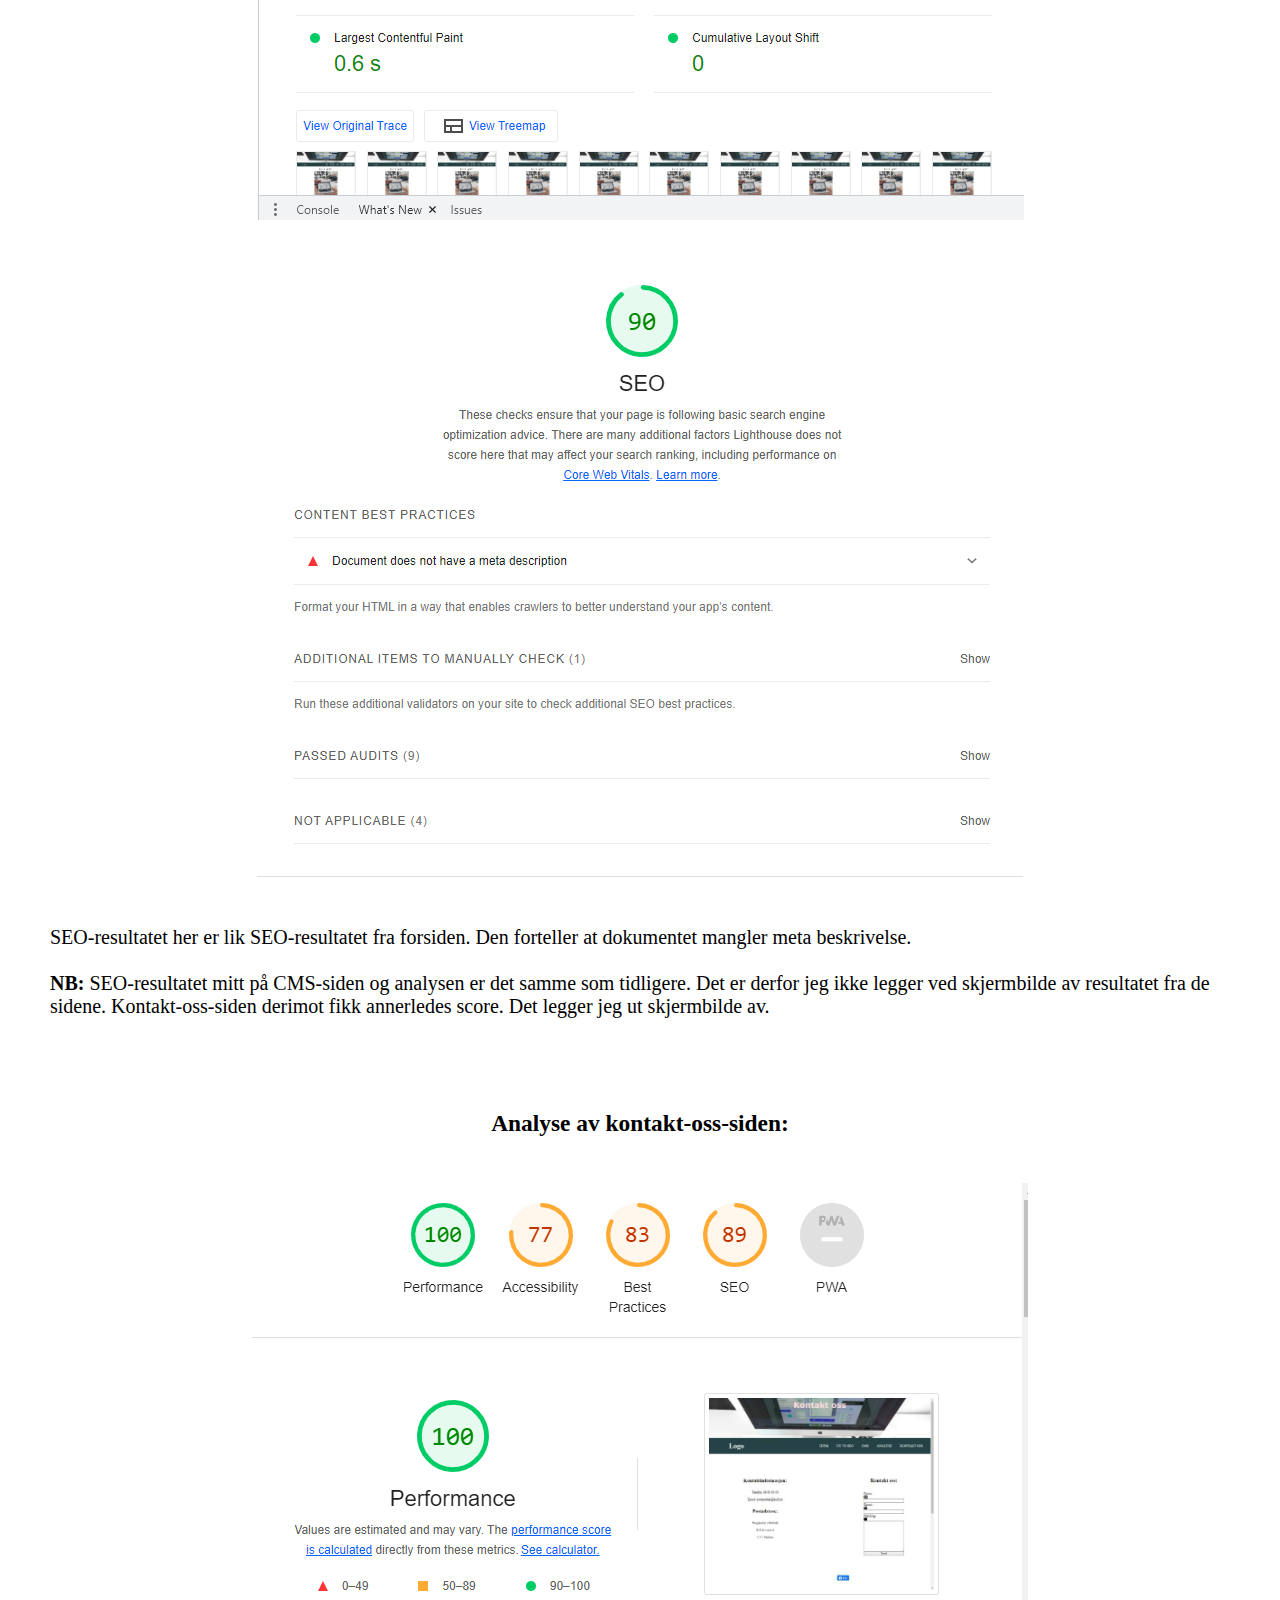
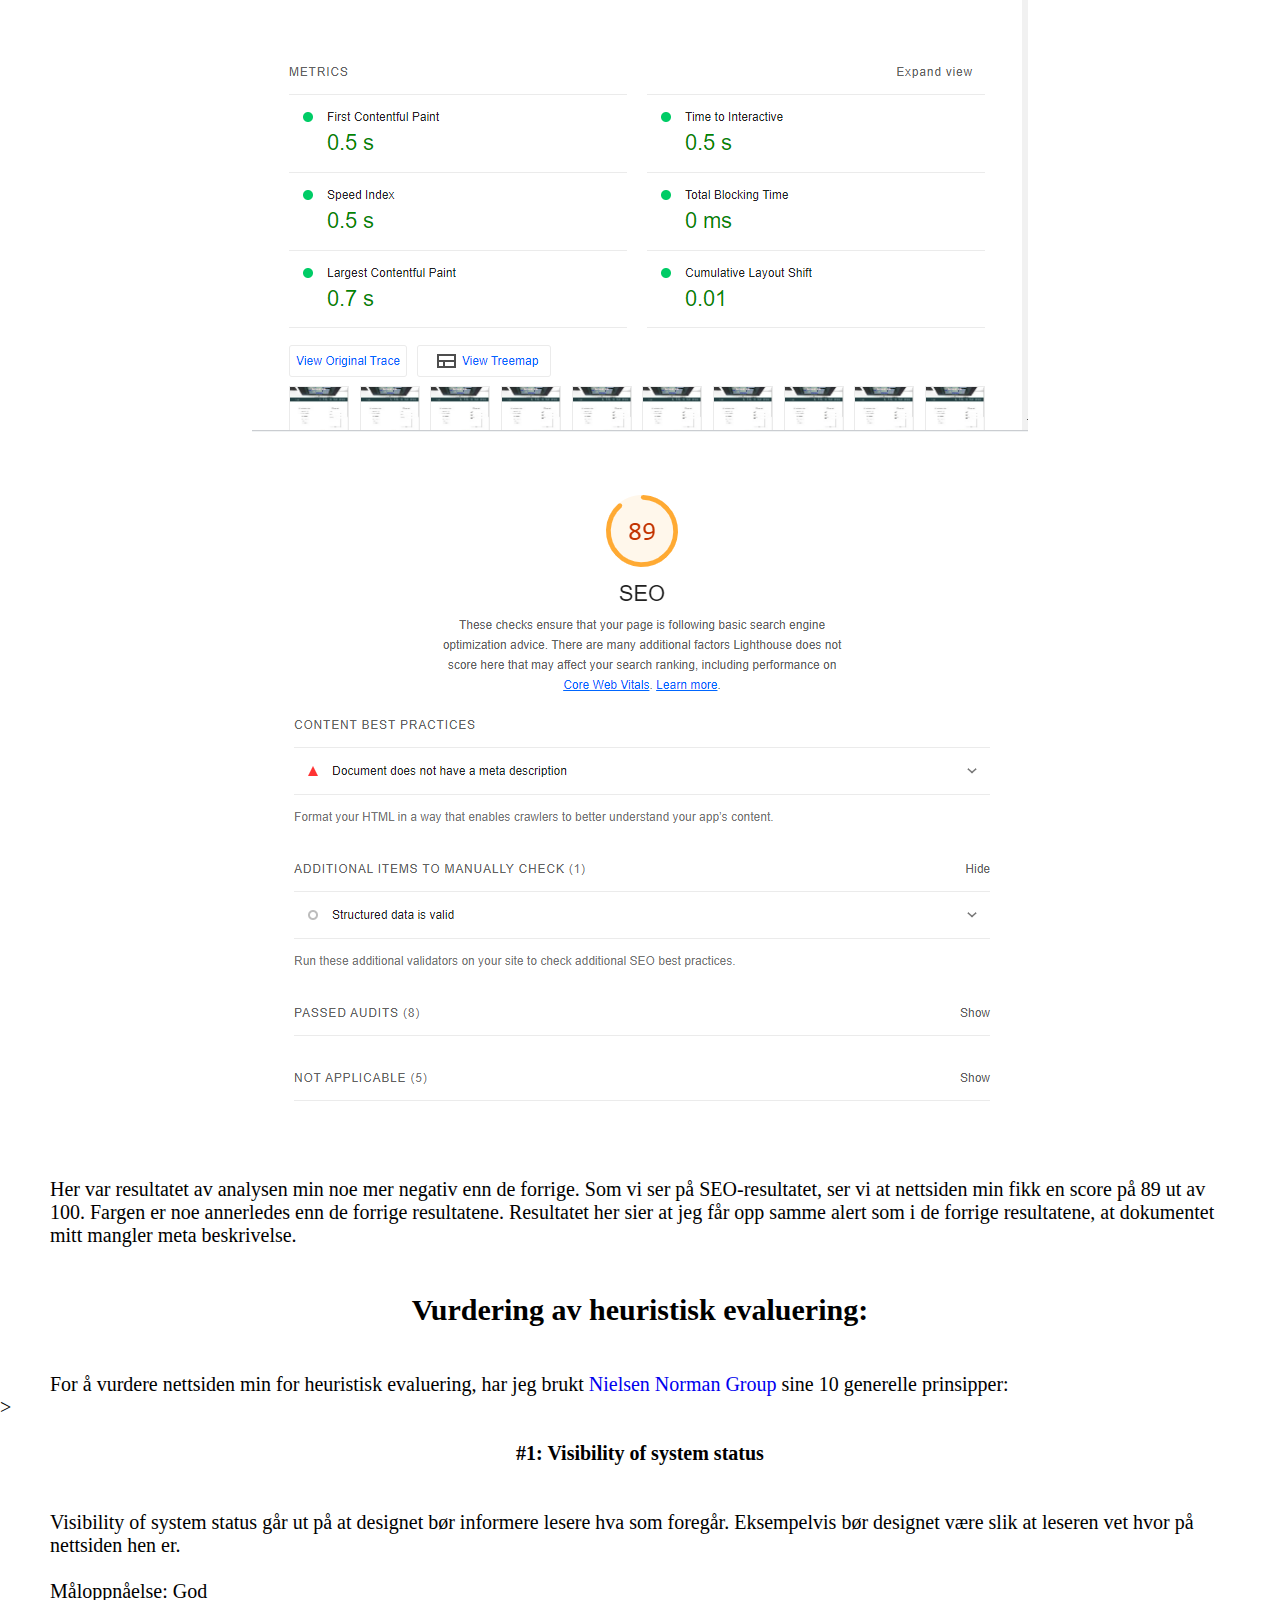
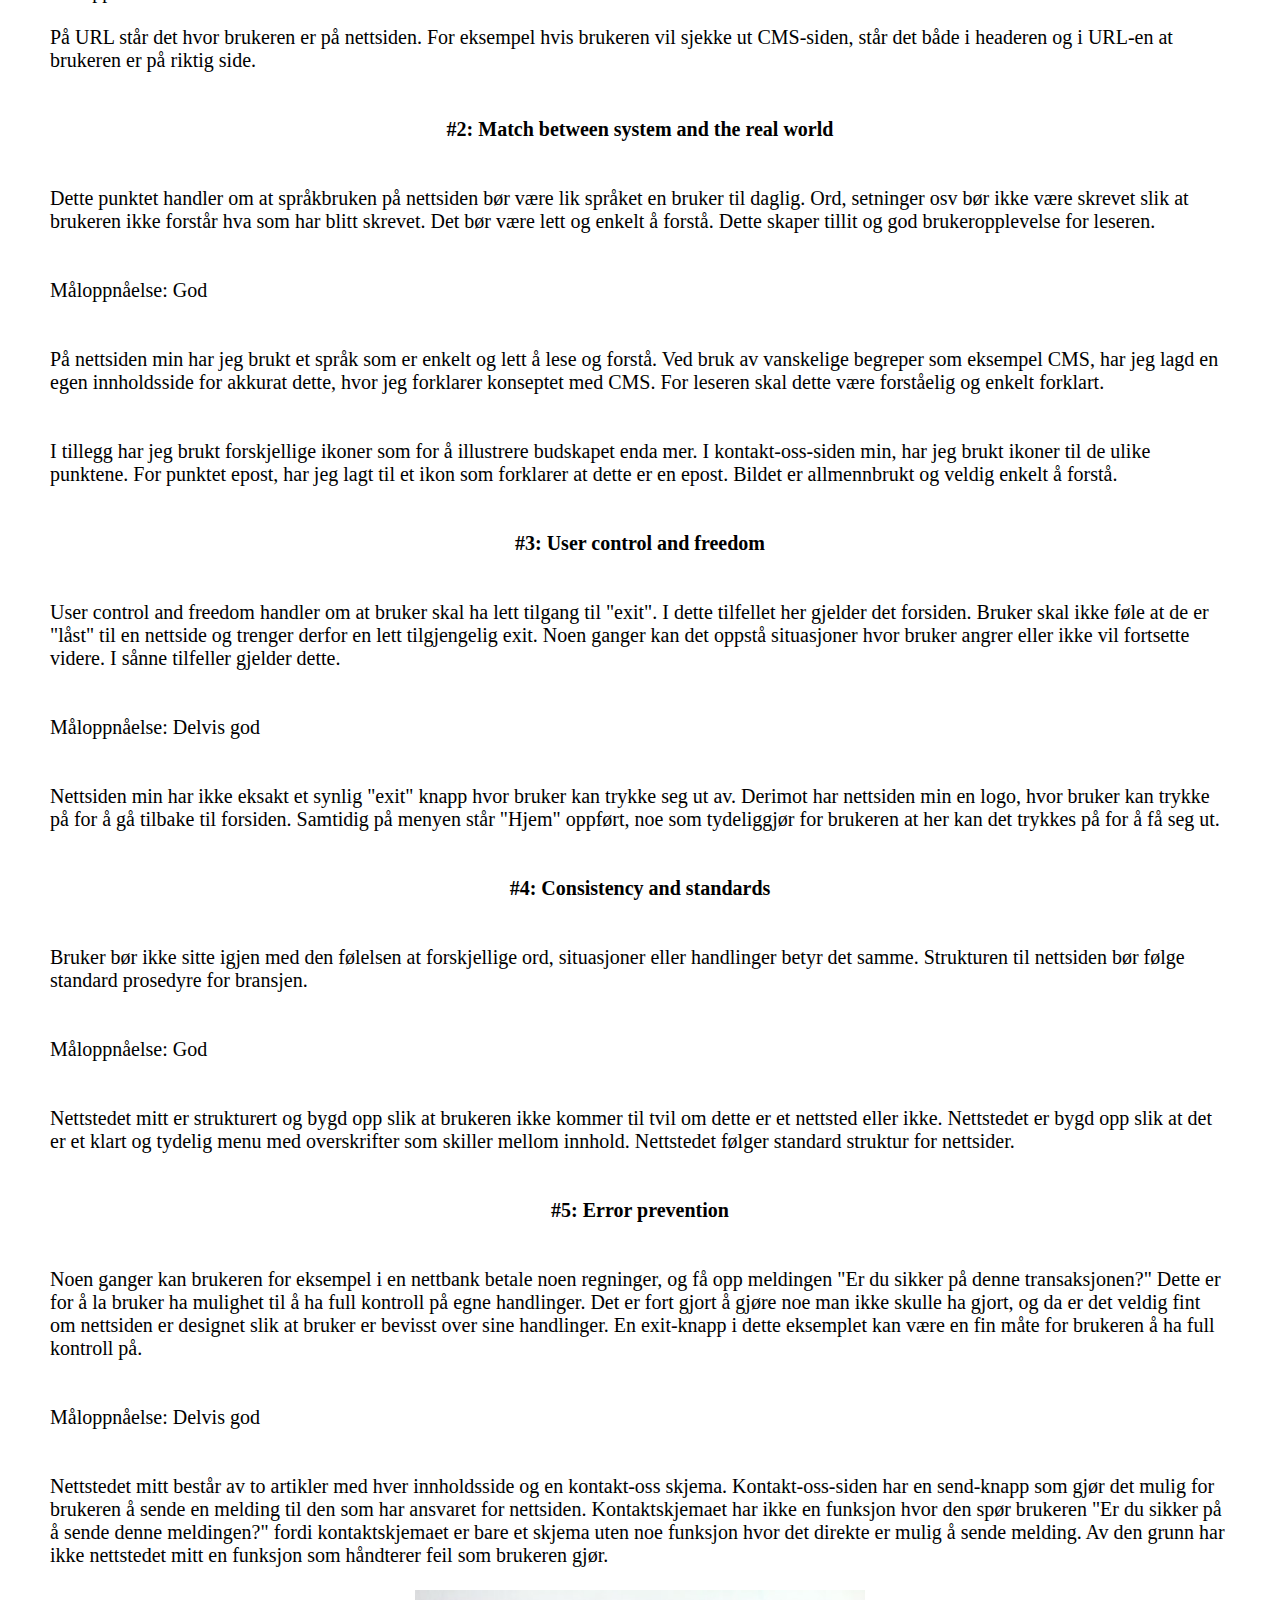
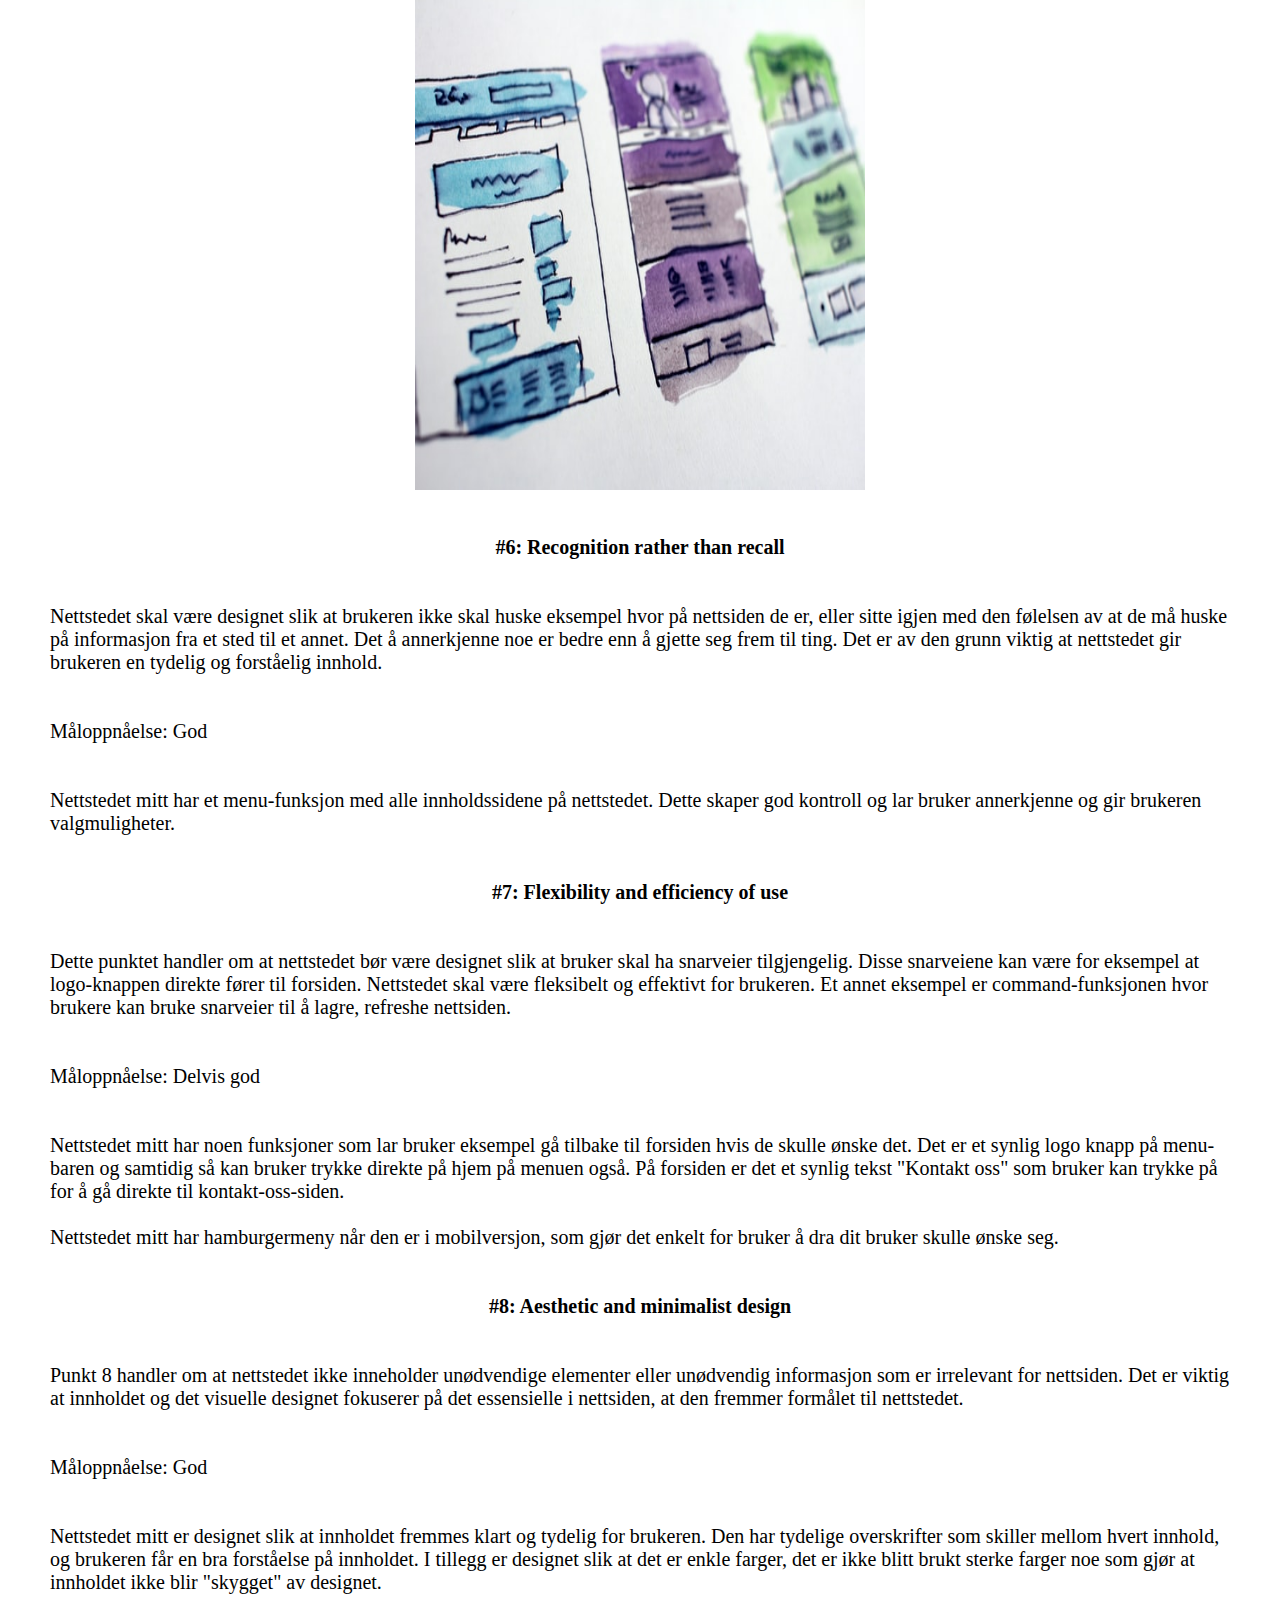
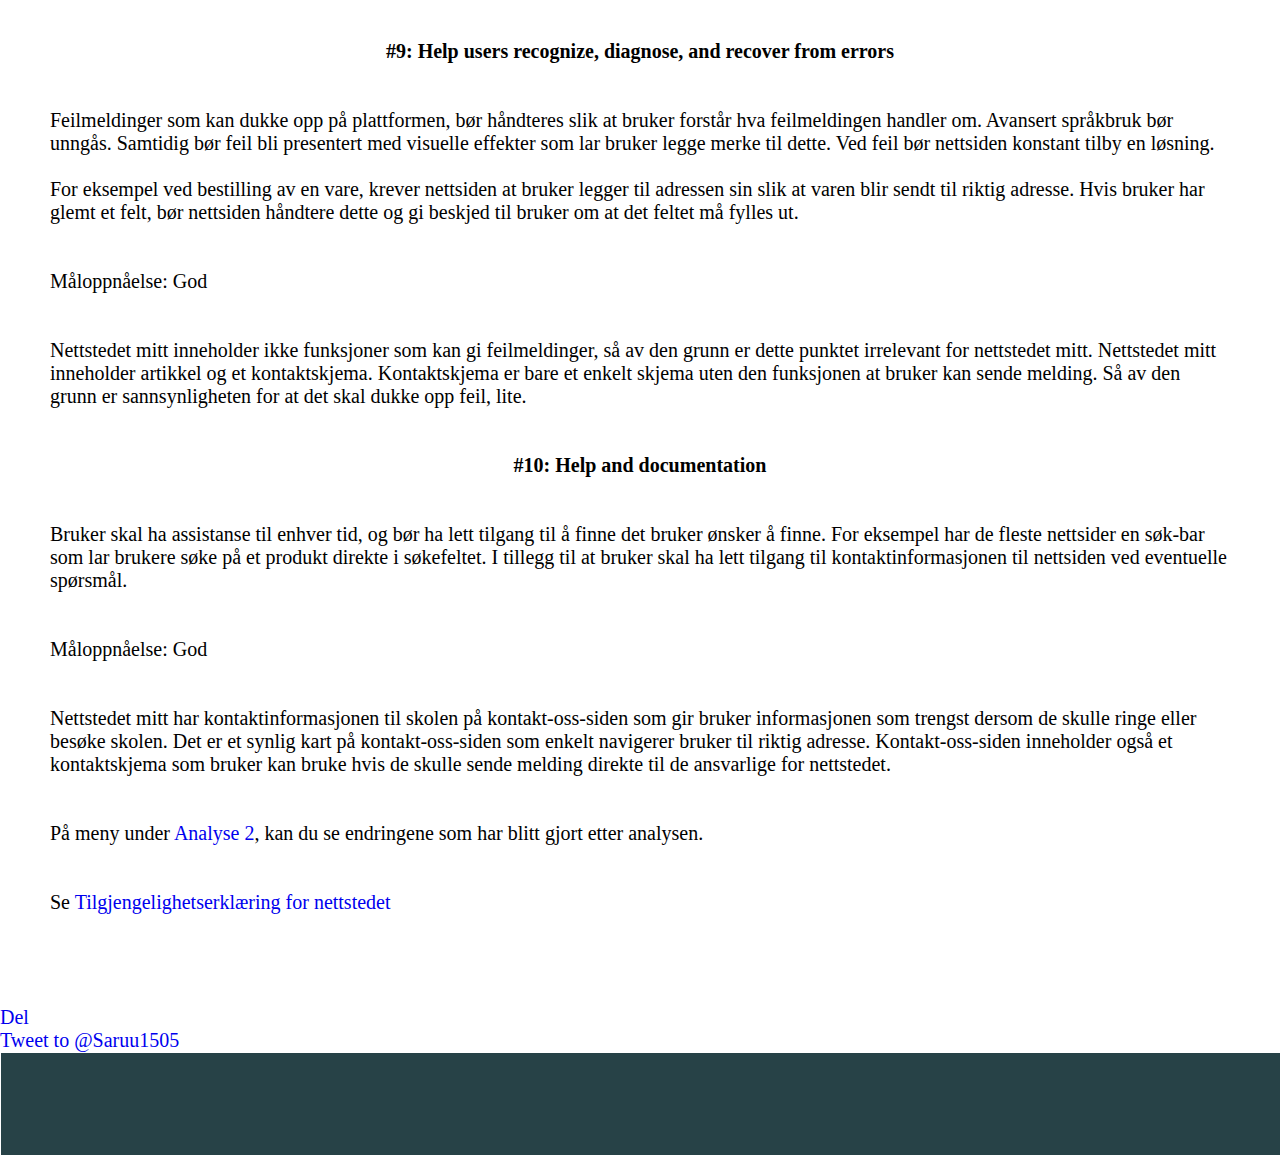
==== commit 6841cfc8: "finish" ====
--- a/Analyse.html
+++ b/Analyse.html
@@ -4,15 +4,21 @@
     <meta charset="UTF-8" />
     <meta http-equiv="X-UA-Compatible" content="IE=edge" />
     <meta name="viewport" content="width=device-width, initial-scale=1.0" />
-    <meta name="description" content="Et grundig analyse av nettstedet" />
-    <meta property="og:title" content="Skriv en egen tittel her senere" />
+    <meta
+      name="description"
+      content="En grundig analyse av nettstedet hvor mine errorer f"
+    />
+    <meta
+      property="og:title"
+      content="Grundig analyse etter vurdering av UU og SEO for nettstedet"
+    />
     <meta
       property="og:description"
-      content="I denne artikkelen får du vite hva UU og SEO er"
+      content="Her får du lest deg på en grundig analyse av nettstedet gjennomført med Wave webaim og lighthouse!"
     />
     <meta
       property="og:url"
-      content="https://itstud.hiof.no/~saruushs/web/webpage/index.html"
+      content="https://itstud.hiof.no/~saruushs/web/webpage/Analyse.html"
     />
     <meta property="og:type" content="article" />
     <meta property="og:image" content="/bildebank/some.jpg" />
@@ -23,10 +29,13 @@
     <meta property="og:site_name" content="Saruuweb" />
     <meta property="og:locale" content="nb_NO" />
     <meta name="twitter:card" content="summary_large_image" />
-    <meta name="twitter:title" content="Skriv en egen title her senere" />
+    <meta
+      name="twitter:title"
+      content="Grundig analyse etter vurdering av UU og SEO for nettstedet"
+    />
     <meta
       name="twitter:description"
-      content="I denne artikkelen får du vite hva UU og SEO er"
+      content="Her får du lest deg på en grundig analyse av nettstedet gjennomført med Wave webaim og lighthouse!"
     />
     <meta name="twitter:site" content="@Saruuswebiste" />
     <meta name="twitter:creator" content="@saruu1505" />
@@ -45,12 +54,25 @@
       referrerpolicy="no-referrer"
     />
 
-    <!-- Kilde til hvor jeg hentet faveicon fra: https://www.google.com/url?sa=i&url=https%3A%2F%2Fen.wikipedia.org%2Fwiki%2FManchester_United_F.C.&psig=AOvVaw1dnfVom9MajP-t4snqfVpS&ust=1668937295394000&source=images&cd=vfe&ved=0CBAQjRxqFwoTCPjGiIz6ufsCFQAAAAAdAAAAABAD -->
+    <!-- Kilde til hvor jeg hentet faveicon fra: https://favicon.io/favicon-generator/ -->
     <link
-      rel="shortcut icon"
-      type="image/x-icon"
-      href="/bildebank/favicon_io (2)/favicon.png"
-    />
+      rel="apple-touch-icon"
+      sizes="180x180"
+      href="/bildebank/faveicon/apple-touch-icon.png"
+    />
+    <link
+      rel="icon"
+      type="image/png"
+      sizes="32x32"
+      href="/bildebank/faveicon/favicon-32x32.png"
+    />
+    <link
+      rel="icon"
+      type="image/png"
+      sizes="16x16"
+      href="/bildebank/faveicon/favicon-16x16.png"
+    />
+    <link rel="manifest" href="/bildebank/faveicon/site.webmanifest" />
     <title>Analyse</title>
   </head>
   <body>
@@ -172,15 +194,16 @@
           forsiden min. Alerten jeg fikk sier at hjem-knappen på navigasjonen
           fører til samme URL. Altså at hjem-knappen på navigasjonen fører til
           forsiden min, noe som tidligere oppgave har krevet.
+          <br />
+          <br />
+          <strong>NB:</strong> CMS-siden min, og analysesiden min har samme
+          error og alert som forsiden min og UU-vs-SEO-siden min, så jeg legger
+          ikke til skjermbilde av de andre sidene mine.
         </article>
         <br />
         <br />
         <!-- Gjør om P-taggen under til fet skrift -->
-        <p>
-          NB: CMS-siden min, og analysesiden min har samme error og alert som
-          forsiden min og UU-vs-SEO-siden min, så jeg legger ikke til
-          skjermbilde av de andre sidene mine.
-        </p>
+
         <br />
         <br />
         <h3>Analyse av kontakt-oss-siden:</h3>
@@ -240,13 +263,14 @@
         <article>
           Tallene fra resultatet, sier at SEO for nettsiden min scorer høyt på
           90 ut av 100. Dette er gode tall.
-        </article>
-        <br />
-        <br />
-        <p>
+          <br />
+          <br />
           Under kommer bilde av et detaljert bilde av SEO-resultatet mitt av
           forsiden.
-        </p>
+        </article>
+        <br />
+        <br />
+
         <br />
         <br />
         <img
@@ -284,15 +308,16 @@
         <article>
           SEO-resultatet her er lik SEO-resultatet fra forsiden. Den forteller
           at dokumentet mangler meta beskrivelse.
-        </article>
-        <br />
-        <br />
-        <p>
-          NB: SEO-resultatet mitt på CMS-siden og analysen er det samme som
-          tidligere. Det er derfor jeg ikke legger ved skjermbilde av resultatet
-          fra de sidene. Kontakt-oss-siden derimot fikk annerledes score. Det
-          legger jeg ut skjermbilde av.
-        </p>
+          <br />
+          <br />
+          <strong>NB:</strong> SEO-resultatet mitt på CMS-siden og analysen er
+          det samme som tidligere. Det er derfor jeg ikke legger ved skjermbilde
+          av resultatet fra de sidene. Kontakt-oss-siden derimot fikk annerledes
+          score. Det legger jeg ut skjermbilde av.
+        </article>
+        <br />
+        <br />
+
         <br />
         <br />
         <h3>Analyse av kontakt-oss-siden:</h3>
@@ -326,13 +351,14 @@
         <h2>Vurdering av heuristisk evaluering:</h2>
         <br />
         <br />
-        <p>
+        <article>
           For å vurdere nettsiden min for heuristisk evaluering, har jeg brukt
           <a href="https://www.nngroup.com/articles/ten-usability-heuristics/"
             >Nielsen Norman Group</a
           >
           sine 10 generelle prinsipper:
-        </p>
+        </article>
+        >
         <br />
         <br />
         <h4>#1: Visibility of system status</h4>
@@ -623,20 +649,23 @@
             bruke hvis de skulle sende melding direkte til de ansvarlige for
             nettstedet.
           </p>
-        </article>
-        <br />
-        <br />
-
-        <p>
-          På meny under <a href="analyse2.html"> Analyse 2</a>, kan du se
-          endringene som har blitt gjort etter analysen.
-        </p>
-        <br />
-        <br />
-        <p>
-          Se
-          <a href="Tilgjengelighetserklæring1.pdf">Tilgjengelighetserklæring</a>
-        </p>
+          <br />
+          <br />
+          <p>
+            På meny under <a href="analyse2.html"> Analyse 2</a>, kan du se
+            endringene som har blitt gjort etter analysen.
+          </p>
+          <br />
+          <br />
+          <p>
+            Se
+            <a href="Tilgjengelighetserklæring1.pdf"
+              >Tilgjengelighetserklæring for nettstedet</a
+            >
+          </p>
+        </article>
+        <br />
+        <br />
 
         <br />
         <br />
@@ -681,15 +710,21 @@
       </main>
 
       <footer>
-        <a href="https://nb-no.facebook.com/" class="fa-brands fa-facebook"
-          >Facebook</a
-        >
-        <a href="https://www.instagram.com//" class="fa-brands fa-instagram"
-          >Instagram</a
-        >
-        <a href="https://twitter.com/i/flow/login/" class="fa-brands fa-twitter"
-          >Twitter</a
-        >
+        <a
+          href="https://nb-no.facebook.com/"
+          class="fa-brands fa-facebook"
+          name="Facebook"
+        ></a>
+        <a
+          href="https://www.instagram.com//"
+          class="fa-brands fa-instagram"
+          name="Instagram"
+        ></a>
+        <a
+          href="https://twitter.com/i/flow/login/"
+          class="fa-brands fa-twitter"
+          name="Twitter"
+        ></a>
       </footer>
     </div>
   </body>
--- a/styleinnhold.css
+++ b/styleinnhold.css
@@ -266,7 +266,10 @@
   .main {
     display: grid;
     grid-template-columns: auto;
-  }
+    padding: 10px;
+    line-height: 150%;
+  }
+
   header h1 {
     color: #ffffff;
   }
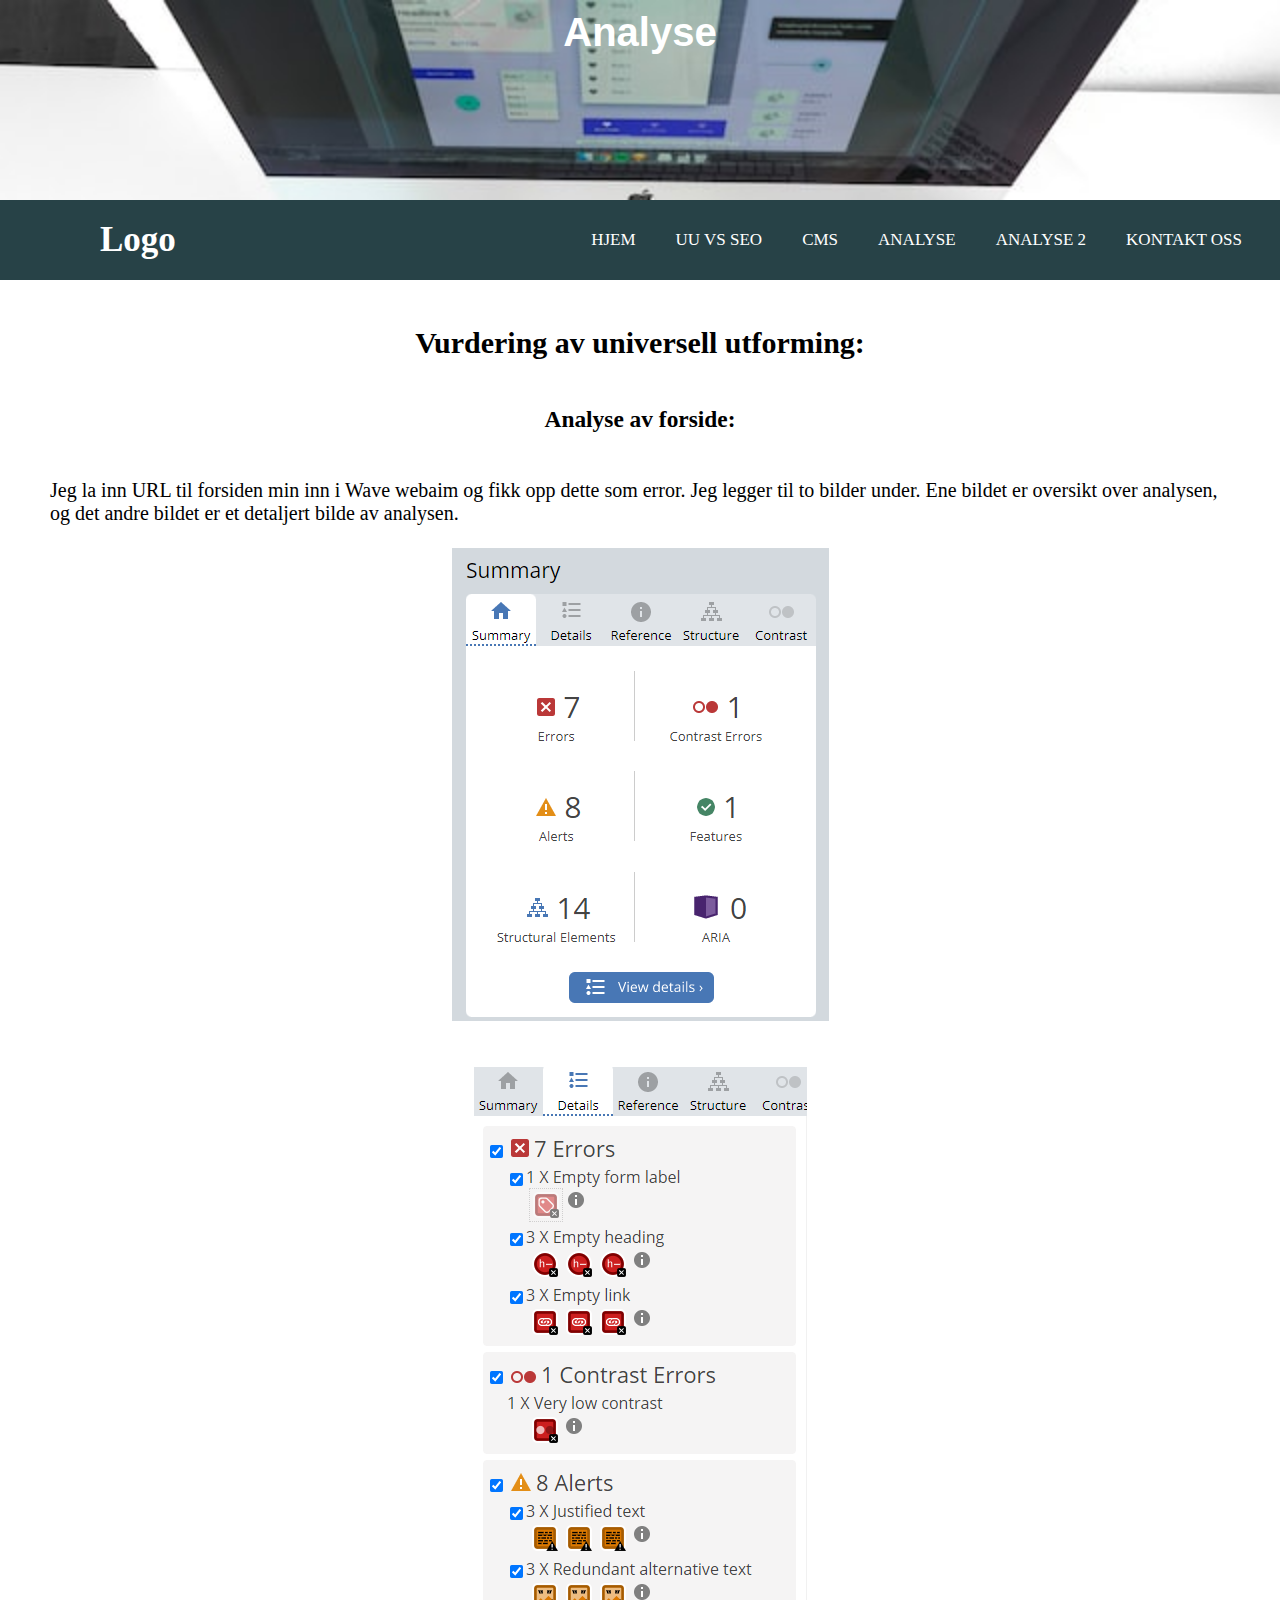
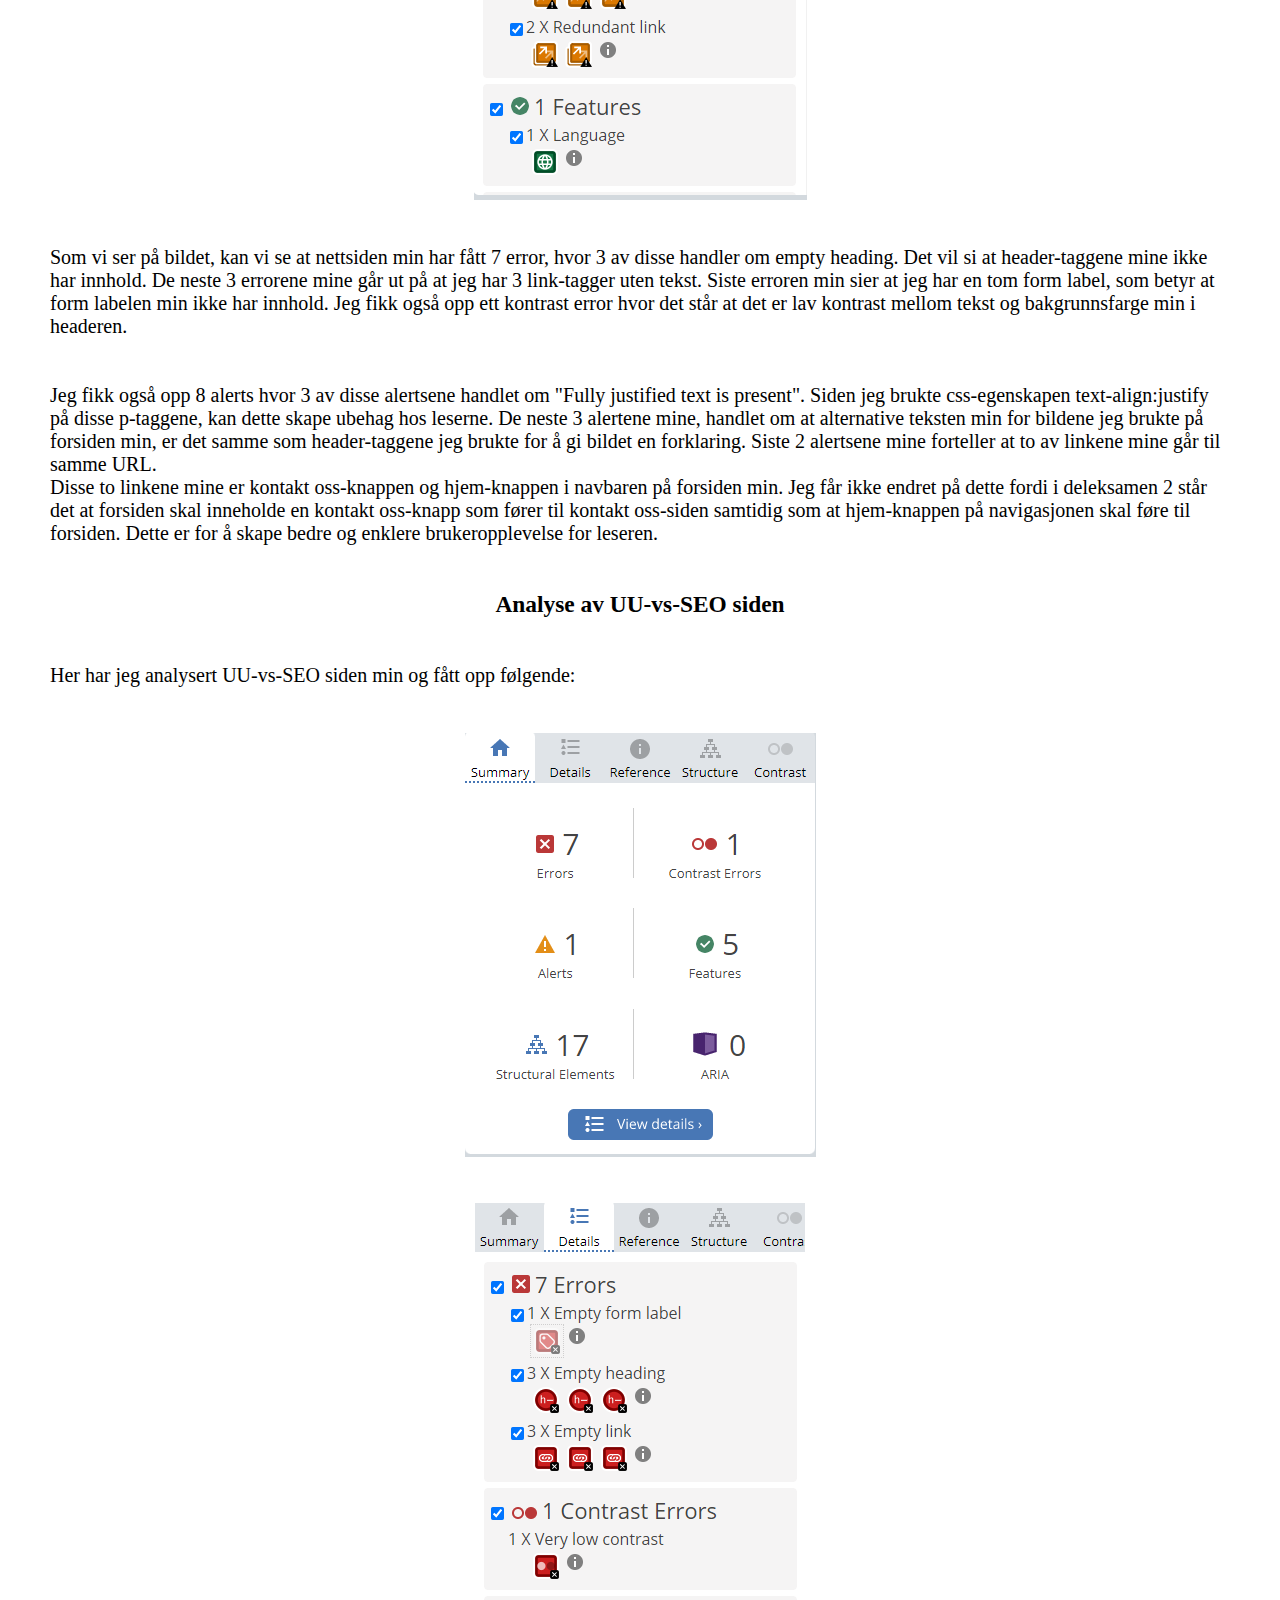
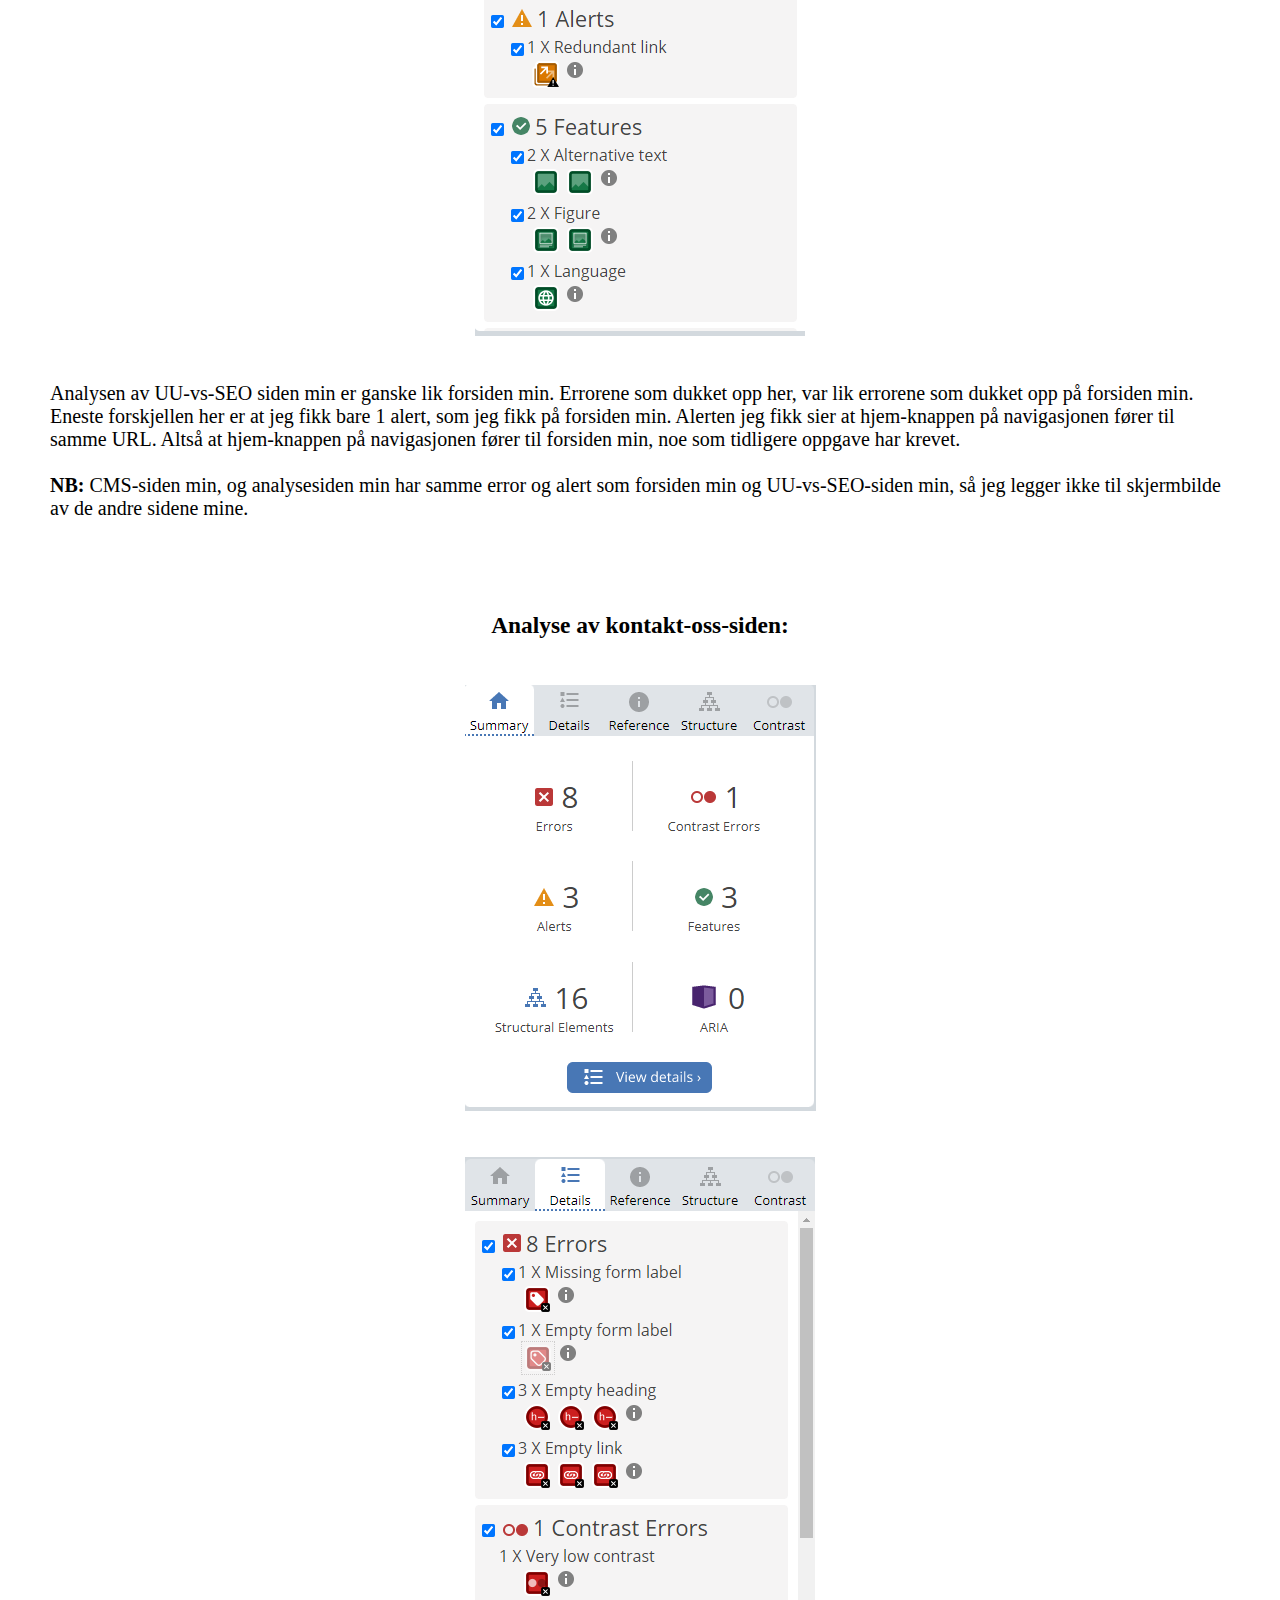
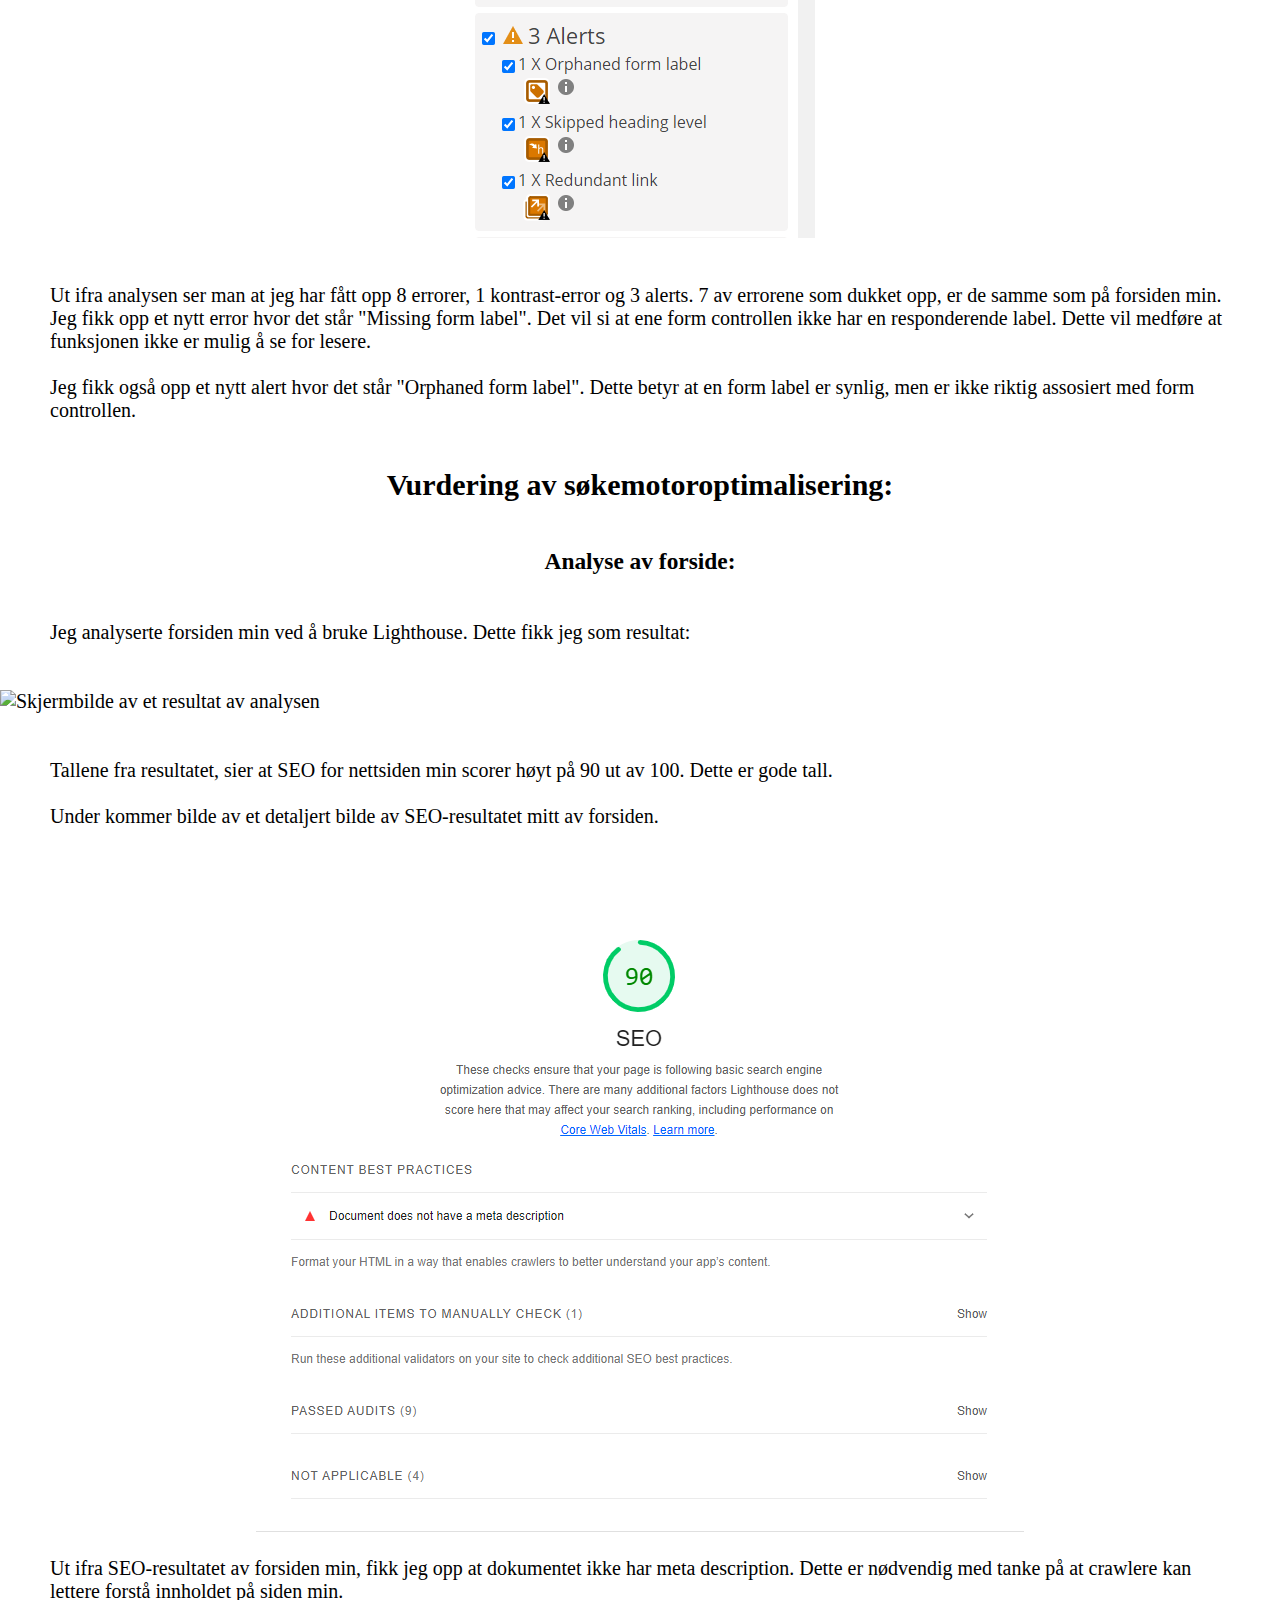
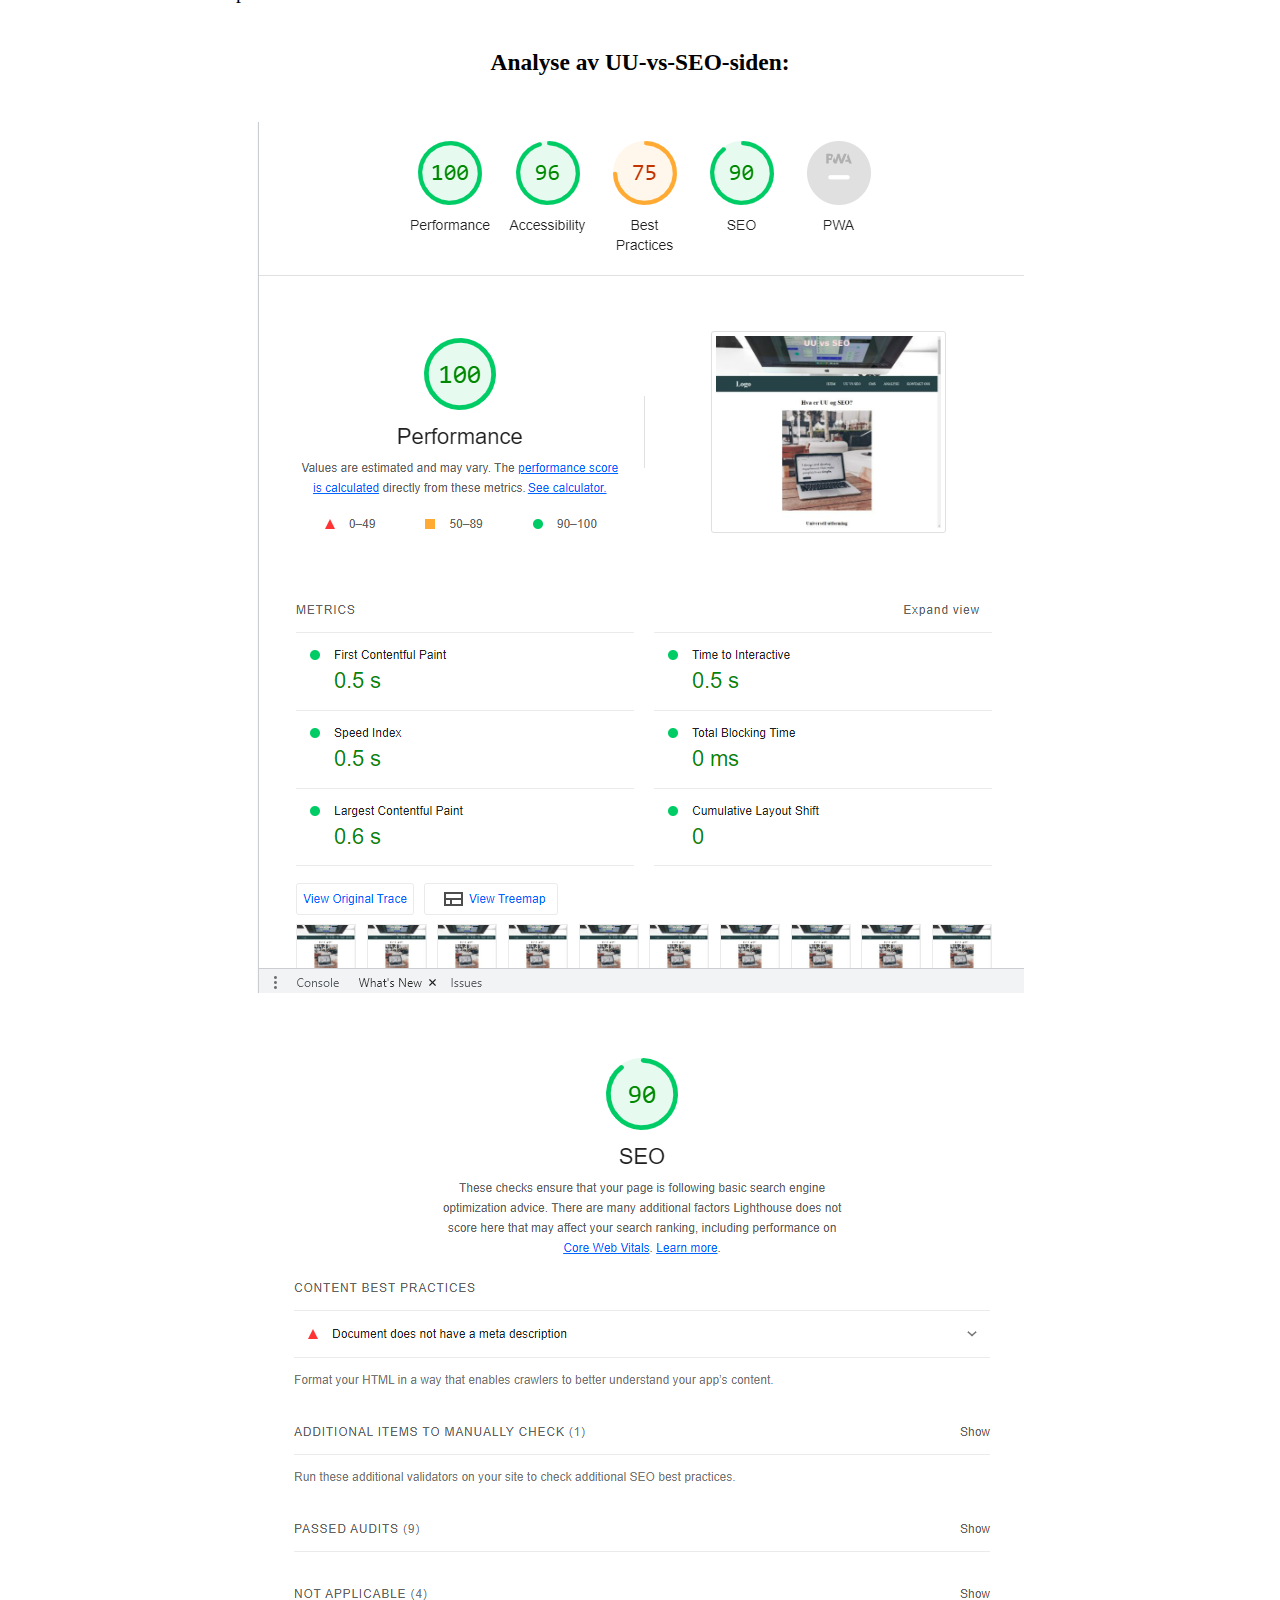
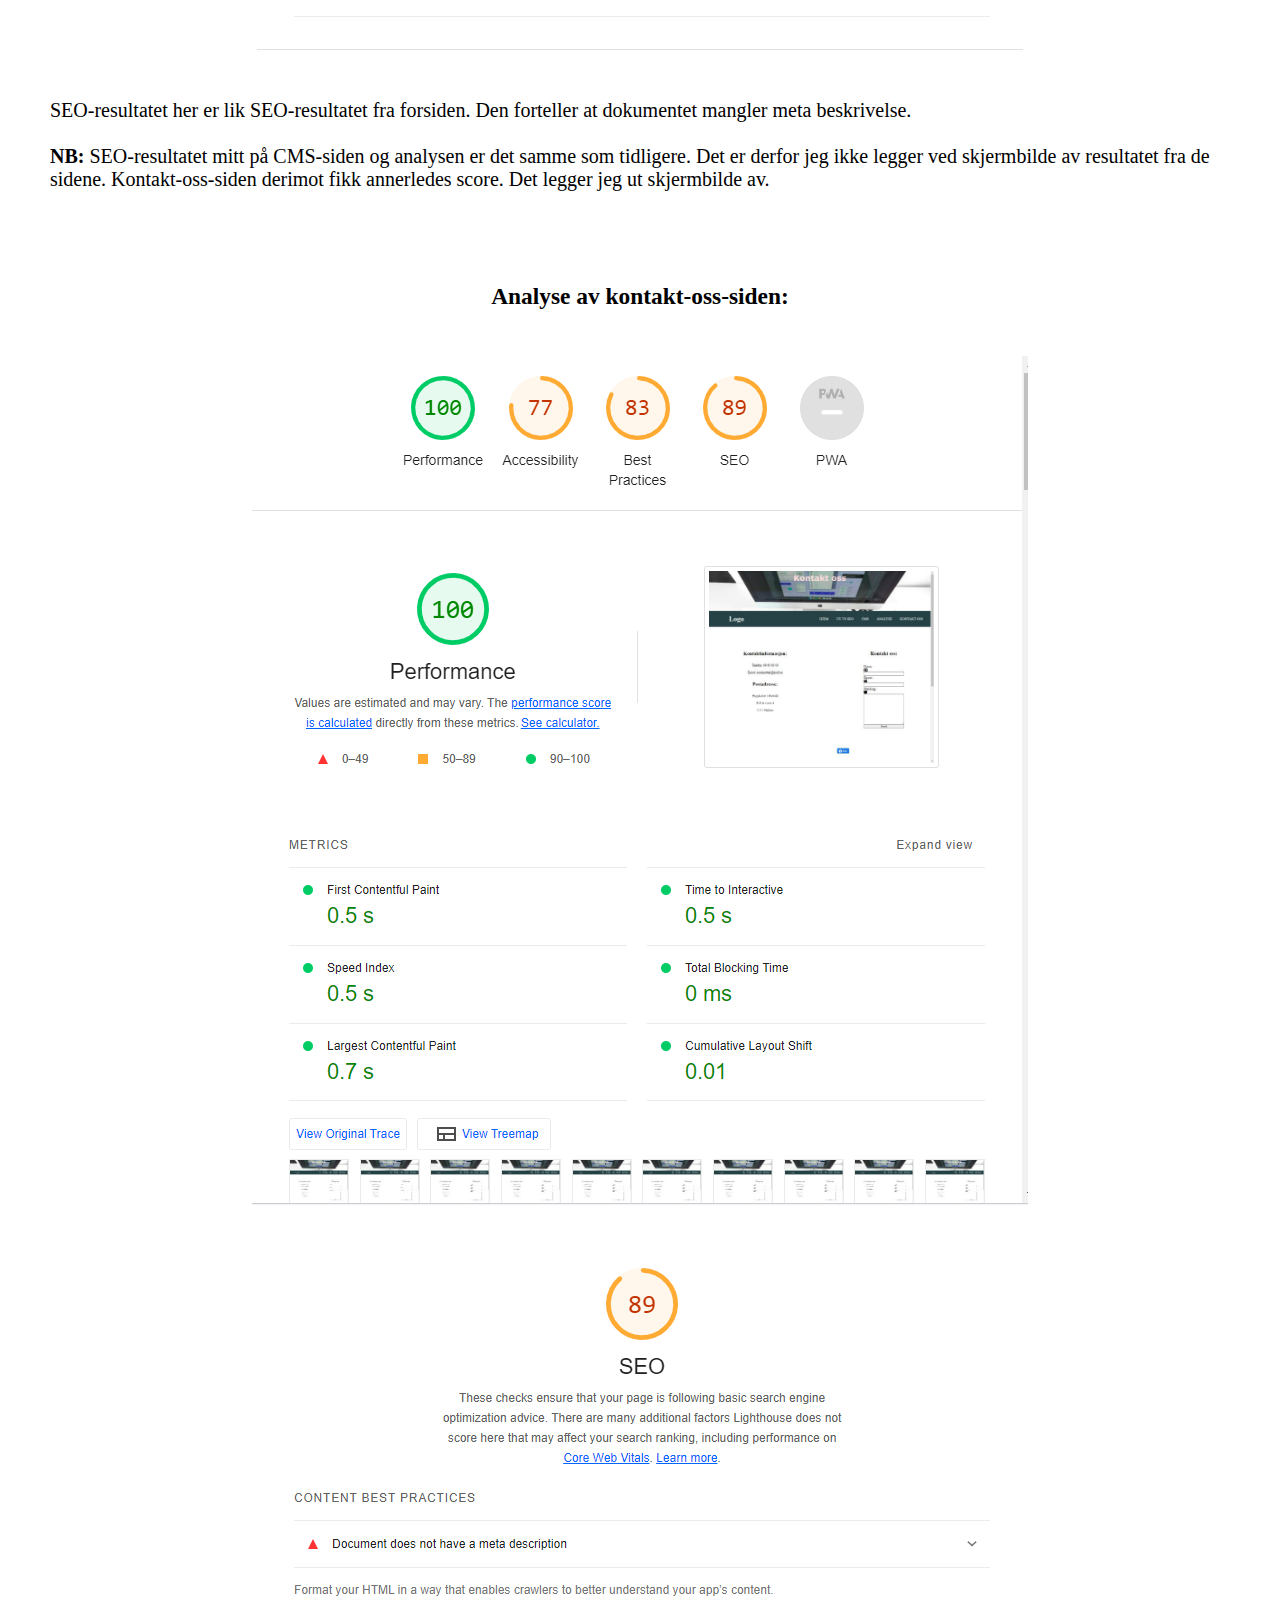
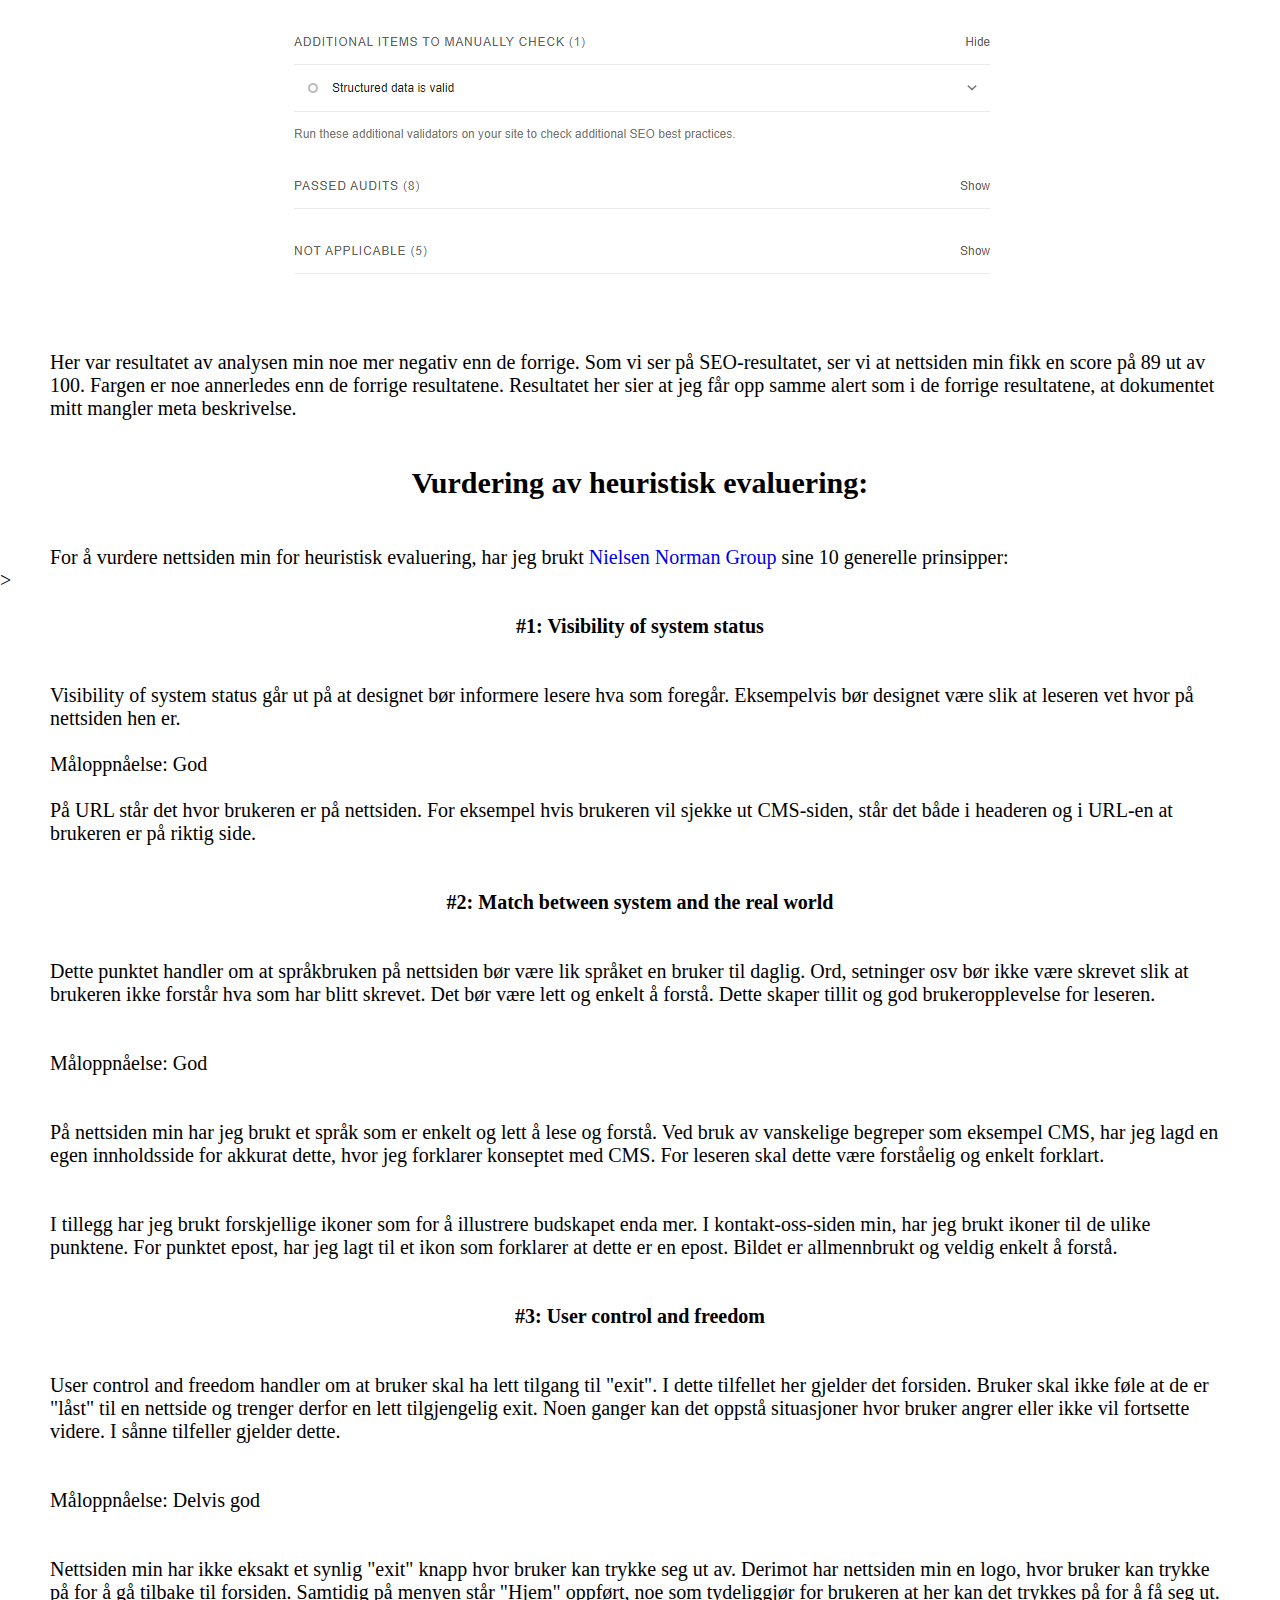
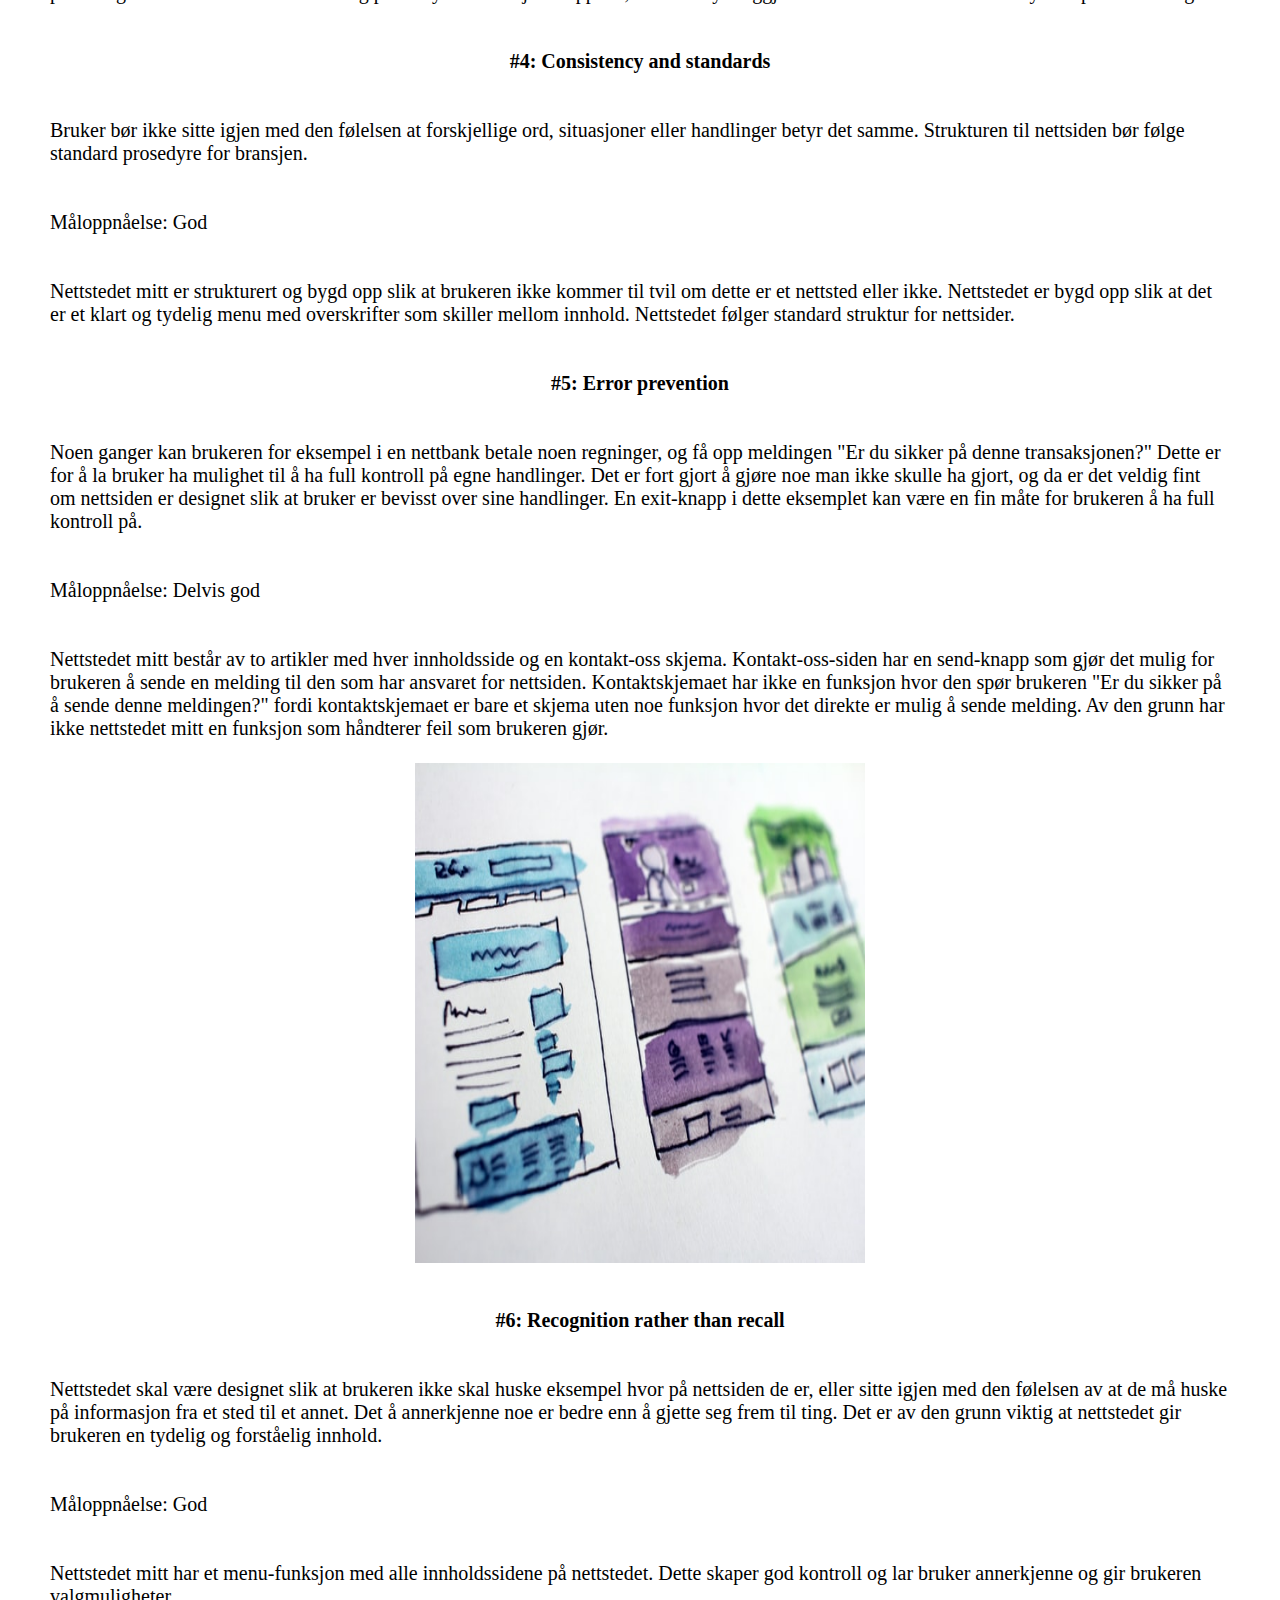
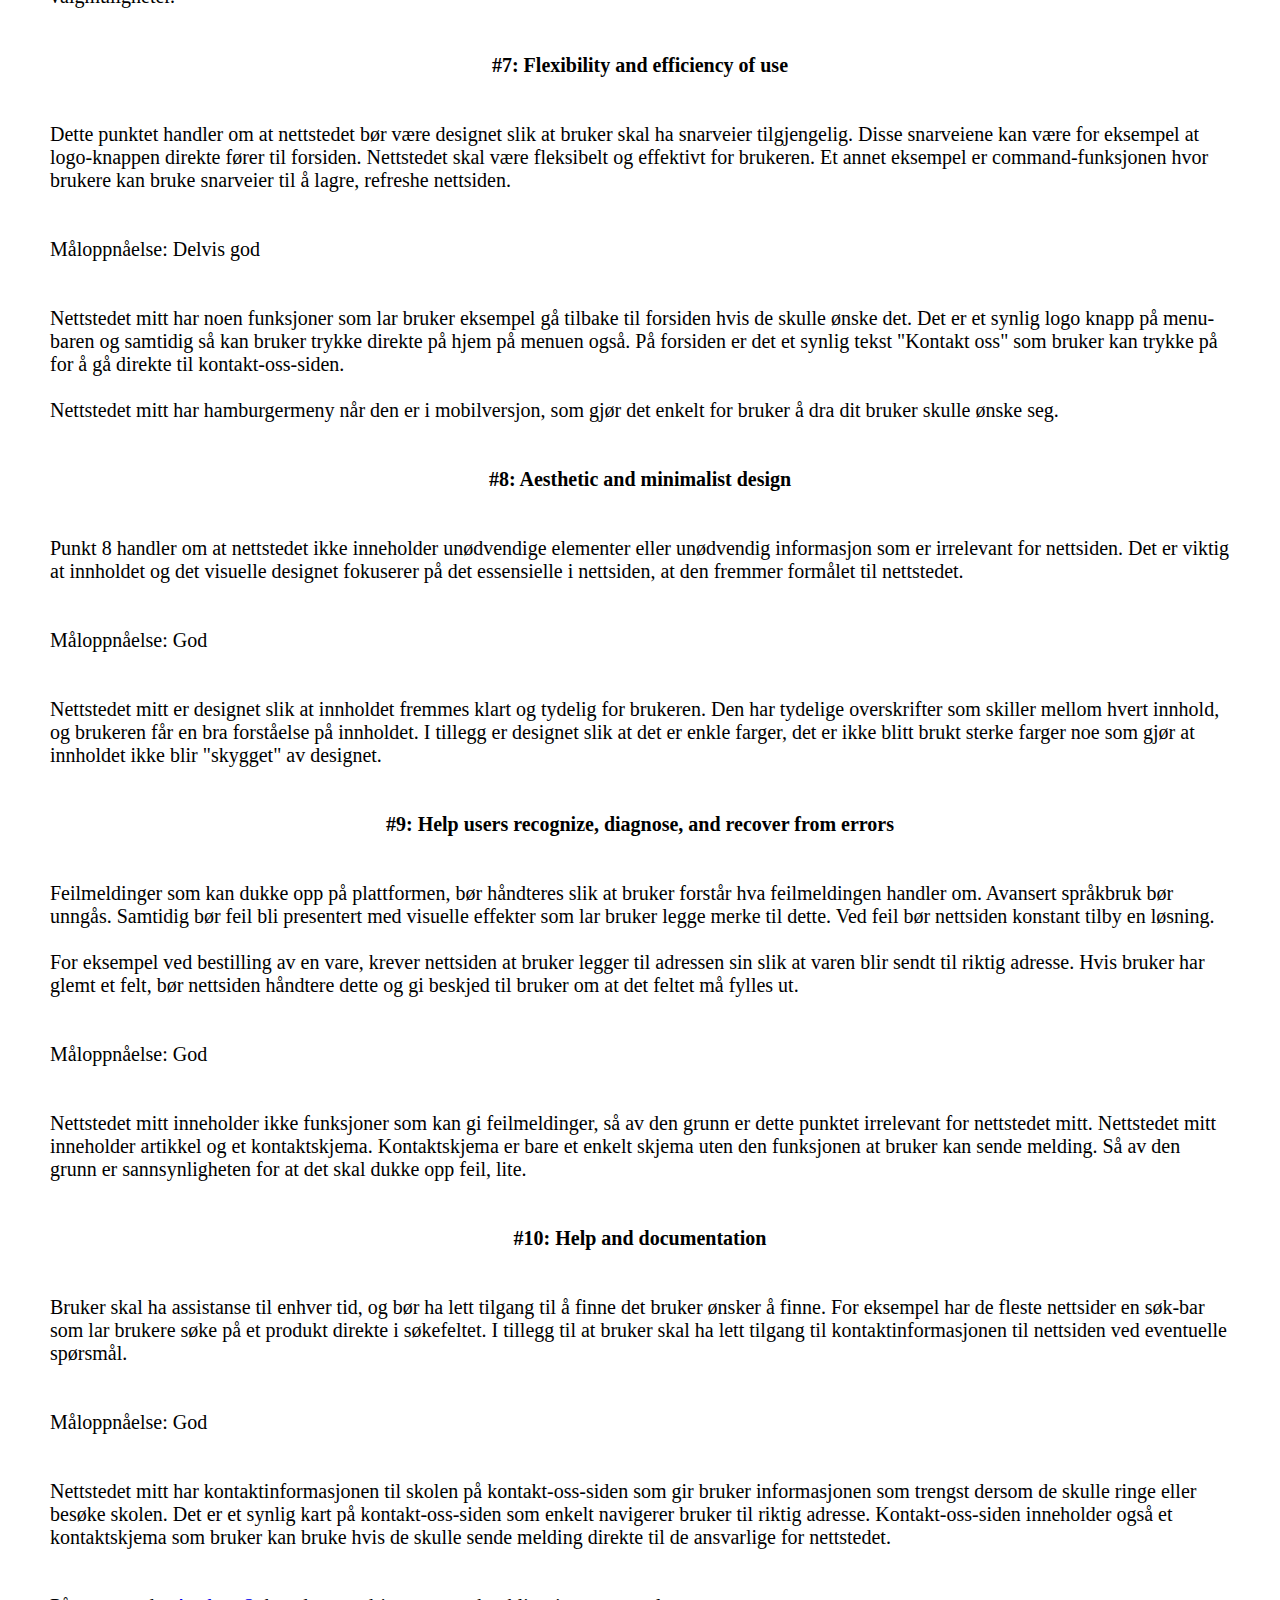
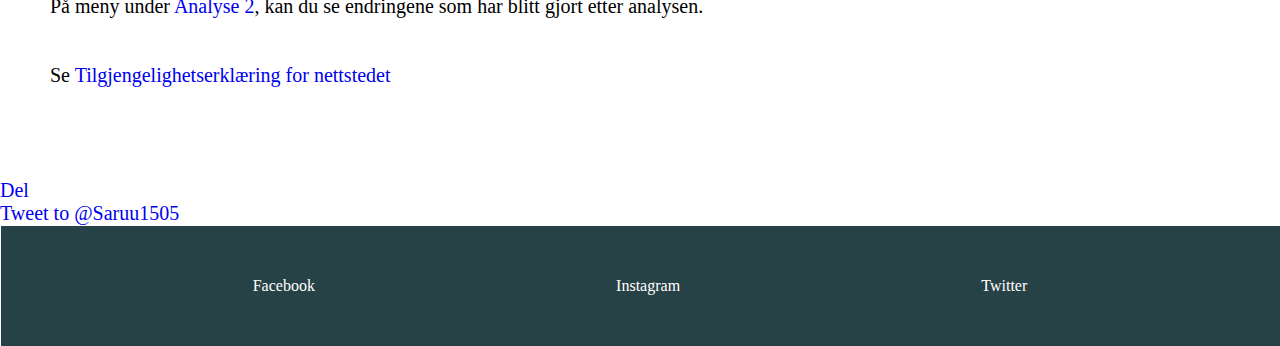
==== commit 9487ab7f: "endret form og footer errorer" ====
--- a/Analyse.html
+++ b/Analyse.html
@@ -58,21 +58,21 @@
     <link
       rel="apple-touch-icon"
       sizes="180x180"
-      href="/bildebank/faveicon/apple-touch-icon.png"
+      href="./bildebank/faveicon/apple-touch-icon.png"
     />
     <link
       rel="icon"
       type="image/png"
       sizes="32x32"
-      href="/bildebank/faveicon/favicon-32x32.png"
+      href="./bildebank/faveicon/favicon-32x32.png"
     />
     <link
       rel="icon"
       type="image/png"
       sizes="16x16"
-      href="/bildebank/faveicon/favicon-16x16.png"
-    />
-    <link rel="manifest" href="/bildebank/faveicon/site.webmanifest" />
+      href="./bildebank/faveicon/favicon-16x16.png"
+    />
+    <link rel="manifest" href="./bildebank/faveicon/site.webmanifest" />
     <title>Analyse</title>
   </head>
   <body>
@@ -84,12 +84,12 @@
       <!-- Kilde til hamburgermeny: https://www.youtube.com/watch?v=oLgtucwjVII  -->
       <nav>
         <input type="checkbox" id="check" name="checkbtn" />
-        <label for="check" class="checkbtn">
+        <label for="check" class="checkbtn" aria-label="Checkbtn">
           <i class="fa-solid fa-bars"></i>
         </label>
         <label class="logo"><a href="index.html">Logo</a></label>
         <ul>
-          <li><a class="active" href="index.html" target="_blank">Hjem</a></li>
+          <li><a href="index.html" target="_blank">Hjem</a></li>
           <li><a href="UU-vs-SEO.html" target="_blank"> UU vs SEO</a></li>
           <li><a href="CMS.html" target="_blank">CMS</a></li>
           <li><a href="Analyse.html" target="_blank">Analyse</a></li>
@@ -253,7 +253,7 @@
         <br />
         <img
           class="screen"
-          src="screenshots/screenshot SEO.png"
+          src="screenshots/screenshot-SEO.png"
           alt="Skjermbilde av et resultat av analysen"
           style="height: auto"
         />
@@ -351,6 +351,7 @@
         <h2>Vurdering av heuristisk evaluering:</h2>
         <br />
         <br />
+        <!-- Kilde for å evaluere nettstedet mitt for heuristisk evaluering: https://www.nngroup.com/articles/ten-usability-heuristics/ -->
         <article>
           For å vurdere nettsiden min for heuristisk evaluering, har jeg brukt
           <a href="https://www.nngroup.com/articles/ten-usability-heuristics/"
@@ -659,7 +660,7 @@
           <br />
           <p>
             Se
-            <a href="Tilgjengelighetserklæring1.pdf"
+            <a href="tilgjengelighetserklæring.pdf"
               >Tilgjengelighetserklæring for nettstedet</a
             >
           </p>
@@ -710,21 +711,18 @@
       </main>
 
       <footer>
-        <a
-          href="https://nb-no.facebook.com/"
-          class="fa-brands fa-facebook"
-          name="Facebook"
-        ></a>
-        <a
-          href="https://www.instagram.com//"
-          class="fa-brands fa-instagram"
-          name="Instagram"
-        ></a>
-        <a
-          href="https://twitter.com/i/flow/login/"
-          class="fa-brands fa-twitter"
-          name="Twitter"
-        ></a>
+        <a href="https://nb-no.facebook.com/">
+          <i class="fa-brands fa-facebook" aria-hidden="true"></i>
+          <span class="sr-only">Facebook</span>
+        </a>
+        <a href="https://www.instagram.com//">
+          <i class="fa-brands fa-instagram" aria-hidden="true"></i>
+          <span class="sr-only">Instagram</span>
+        </a>
+        <a href="https://twitter.com/i/flow/login/">
+          <i class="fa-brands fa-twitter" aria-hidden="true"></i>
+          <span class="sr-only">Twitter</span>
+        </a>
       </footer>
     </div>
   </body>
--- a/styleinnhold.css
+++ b/styleinnhold.css
@@ -140,6 +140,10 @@
   padding: 10px;
 }
 
+.kart {
+  width: 100%;
+}
+
 .table div {
   border: 1px solid;
 }
@@ -271,7 +275,7 @@
   }
 
   header h1 {
-    color: #ffffff;
+    color: #b5beb9;
   }
 
   footer {
@@ -328,12 +332,6 @@
     font-size: 20px;
   }
 
-  a:hover,
-  a.active {
-    background: none;
-    color: #274247;
-  }
-
   #check:checked ~ ul {
     left: 0;
   }
